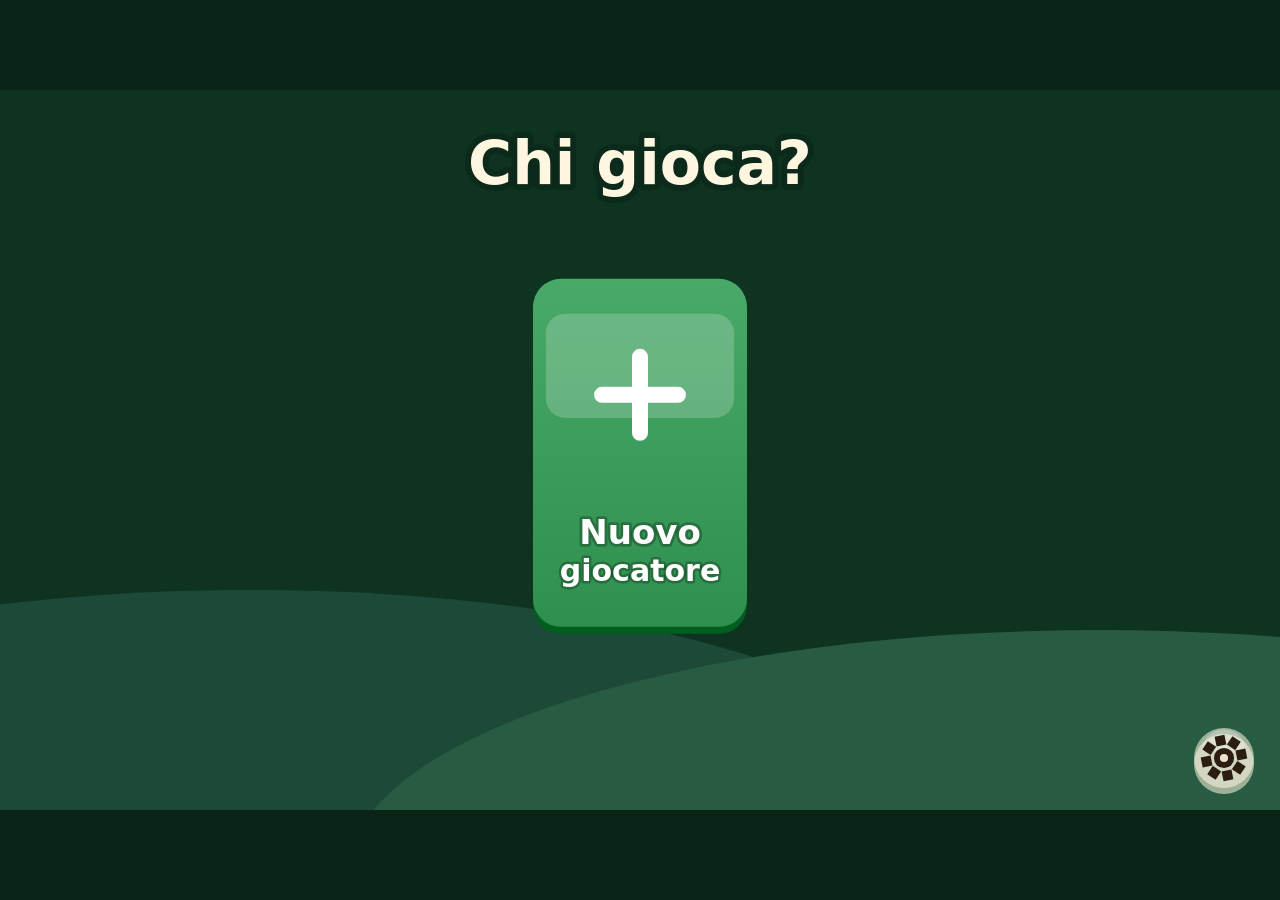
==== index.html @ 6524d14a "Sugli Alberi: piattaforme che toccano gli alberi Le due piattaforme verticali e quella corta chiedev" ====
<!doctype html>
<html lang="it">
<head>
<meta charset="utf-8">
<meta name="viewport" content="width=device-width,initial-scale=1,maximum-scale=1,user-scalable=no,viewport-fit=cover">
<meta name="description" content="Dino Mario — salta, schiaccia e arriva alla bandiera, per tablet.">
<meta name="theme-color" content="#183f37">
<meta name="mobile-web-app-capable" content="yes">
<meta name="apple-mobile-web-app-capable" content="yes">
<meta name="apple-mobile-web-app-status-bar-style" content="black-translucent">
<meta name="apple-mobile-web-app-title" content="Dino Mario">
<title>Dino Mario</title>
<link rel="manifest" href="manifest.webmanifest">
<link rel="icon" href="icon.svg" type="image/svg+xml">
<link rel="apple-touch-icon" href="icon.svg">
<style>*, *::before, *::after { box-sizing: border-box; }
html, body {
  margin: 0; padding: 0; height: 100%; width: 100%;
  overflow: hidden; background: #0b2418;
  -webkit-tap-highlight-color: transparent;
  -webkit-user-select: none; user-select: none;
  overscroll-behavior: none; touch-action: none;
  font-family: system-ui, -apple-system, "Segoe UI", Roboto, sans-serif;
}
#c { position: fixed; inset: 0; display: block; touch-action: none; }

/* ---- text entry overlay (only place we use DOM: we want the native keyboard) ---- */
#ovl {
  position: fixed; inset: 0; display: none; z-index: 10;
  align-items: center; justify-content: center;
  background: rgba(8, 26, 18, .72); backdrop-filter: blur(3px);
  padding: 16px;
}
#ovl.on { display: flex; }
#ovl .card {
  background: #fff6e0; border: 6px solid #7a4a26; border-radius: 26px;
  padding: 22px 24px; width: min(460px, 92vw);
  box-shadow: 0 18px 40px rgba(0,0,0,.45);
}
#ovl h2 { margin: 0 0 14px; font-size: 24px; color: #2b1d12; font-weight: 800; }
#ovl input {
  width: 100%; font-size: 26px; padding: 12px 14px; border-radius: 14px;
  border: 4px solid #cdb389; background: #fffdf6; color: #2b1d12;
  font-family: inherit; font-weight: 700; outline: none;
}
#ovl input:focus { border-color: #2f8f4e; }
#ovl .row { display: flex; gap: 12px; margin-top: 18px; }
#ovl button {
  flex: 1; font-size: 22px; font-weight: 800; padding: 14px 10px;
  border-radius: 16px; border: none; color: #fff; font-family: inherit;
  cursor: pointer; min-height: 60px;
}
#ovl .ok { background: #2f8f4e; }
#ovl .no { background: #a8998a; }

/* ---- portrait nudge ---- */
#rot {
  position: fixed; inset: 0; display: none; z-index: 20;
  flex-direction: column; align-items: center; justify-content: center;
  gap: 20px; background: #123d29; color: #fff6e0; text-align: center; padding: 30px;
}
#rot.on { display: flex; }
#rot .ico { font-size: 84px; animation: tilt 1.8s ease-in-out infinite; }
#rot p { font-size: 26px; font-weight: 800; margin: 0; line-height: 1.35; }
@keyframes tilt { 0%,100% { transform: rotate(0deg); } 50% { transform: rotate(-90deg); } }

@media (prefers-reduced-motion: reduce) { #rot .ico { animation: none; } }
</style>
</head>
<body>
<canvas id="c"></canvas>

<div id="ovl" role="dialog" aria-modal="true">
  <div class="card">
    <h2 id="ovl-t">Come ti chiami?</h2>
    <input id="ovl-i" type="text" autocomplete="off" autocapitalize="words" spellcheck="false" maxlength="14">
    <div class="row">
      <button class="no" id="ovl-n">Annulla</button>
      <button class="ok" id="ovl-y">Va bene</button>
    </div>
  </div>
</div>

<div id="rot"><div class="ico">📱</div><p>Gira il tablet<br>di lato!</p></div>

<script>
/* ==================== 00-core.js ==================== */
/* Dino Mario — core engine (copied from Dino Run).
   Fixed 1280x720 logical world, letterboxed. Canvas only, no assets, no deps.
   Everything a scene needs hangs off the global `G`. */
(function () {
  'use strict';

  var W = 1280, H = 720;
  var G = (window.G = { W: W, H: H, t: 0, dt: 0, frame: 0 });

  /* ---------------------------------------------------------------- palette */
  G.C = {
    leaf: '#2f8f4e', leafDark: '#1c5c33', leafLight: '#63c777', leafDeep: '#123d29',
    bark: '#7a4a26', barkDark: '#4e2f18',
    sky: '#8fd8e8', skyDeep: '#4bb6d6', sun: '#ffd75e',
    sand: '#f2d9a8', water: '#3fb6c9',
    cream: '#fff6e0', ink: '#2b1d12', shadow: 'rgba(20,10,0,.22)',
    berry: '#e8536b', plum: '#8f5bd6', tangerine: '#ff9f43', mint: '#38d9a9',
    pinkPop: '#ff6fae', blueberry: '#4d80e4',
    dino: '#57c98a', dinoDark: '#379a67', dinoBelly: '#f6e7c1'
  };

  /* ------------------------------------------------------------------ maths */
  G.clamp = function (v, a, b) { return v < a ? a : v > b ? b : v; };
  G.lerp = function (a, b, t) { return a + (b - a) * t; };
  G.ease = function (t) { t = G.clamp(t, 0, 1); return 1 - Math.pow(1 - t, 3); };
  G.easeIn = function (t) { t = G.clamp(t, 0, 1); return t * t * t; };
  G.easeInOut = function (t) { t = G.clamp(t, 0, 1); return t < .5 ? 4 * t * t * t : 1 - Math.pow(-2 * t + 2, 3) / 2; };
  G.easeBack = function (t) { t = G.clamp(t, 0, 1); var c = 1.70158, c3 = c + 1; return 1 + c3 * Math.pow(t - 1, 3) + c * Math.pow(t - 1, 2); };
  G.rnd = function (a, b) { if (b === undefined) { b = a; a = 0; } return a + Math.random() * (b - a); };
  G.rndi = function (a, b) { return Math.floor(a + Math.random() * (b - a + 1)); };
  G.pick = function (arr) { return arr[Math.floor(Math.random() * arr.length)]; };
  G.shuffle = function (arr) {
    var a = arr.slice(), i, j, t;
    for (i = a.length - 1; i > 0; i--) { j = Math.floor(Math.random() * (i + 1)); t = a[i]; a[i] = a[j]; a[j] = t; }
    return a;
  };
  G.dist = function (ax, ay, bx, by) { return Math.hypot(ax - bx, ay - by); };

  /* ------------------------------------------------------------- canvas fit */
  var cv = document.getElementById('c');
  var ctx = (G.ctx = cv.getContext('2d', { alpha: false }));
  var view = { s: 1, ox: 0, oy: 0, dpr: 1 };
  G.view = view;
  var rotEl = document.getElementById('rot');

  function resize() {
    var cw = window.innerWidth, ch = window.innerHeight;
    var dpr = Math.min(window.devicePixelRatio || 1, 1.5, 1440 / Math.max(window.innerWidth, window.innerHeight));
    view.dpr = dpr;
    view.s = Math.min(cw / W, ch / H);
    view.ox = (cw - W * view.s) / 2;
    view.oy = (ch - H * view.s) / 2;
    cv.width = Math.max(1, Math.round(cw * dpr));
    cv.height = Math.max(1, Math.round(ch * dpr));
    cv.style.width = cw + 'px';
    cv.style.height = ch + 'px';
    ctx.imageSmoothingEnabled = true;
    if (rotEl) rotEl.classList.toggle('on', ch > cw * 1.08);
  }
  window.addEventListener('resize', resize);
  window.addEventListener('orientationchange', function () { setTimeout(resize, 120); });
  resize();

  /* -------------------------------------------------------------- draw help */
  var FONT = '"Trebuchet MS", "Segoe UI", system-ui, -apple-system, Roboto, sans-serif';
  G.font = function (size, weight) { return (weight || 900) + ' ' + size + 'px ' + FONT; };

  G.text = function (str, x, y, o) {
    o = o || {};
    var c = o.ctx || ctx;
    c.save();
    c.font = G.font(o.size || 32, o.weight);
    c.textAlign = o.align || 'center';
    c.textBaseline = o.baseline || 'middle';
    if (o.stroke) {
      c.lineWidth = o.strokeWidth || Math.max(4, (o.size || 32) * .16);
      c.strokeStyle = o.stroke; c.lineJoin = 'round';
      c.strokeText(str, x, y, o.maxWidth);
    }
    c.fillStyle = o.color || G.C.ink;
    c.fillText(str, x, y, o.maxWidth);
    c.restore();
  };

  G.roundRect = function (c, x, y, w, h, r) {
    r = Math.min(r || 0, Math.abs(w) / 2, Math.abs(h) / 2);
    c.beginPath();
    c.moveTo(x + r, y);
    c.arcTo(x + w, y, x + w, y + h, r);
    c.arcTo(x + w, y + h, x, y + h, r);
    c.arcTo(x, y + h, x, y, r);
    c.arcTo(x, y, x + w, y, r);
    c.closePath();
  };
  G.shadow = function (c, blur, color, dy) {
    c.shadowBlur = blur; c.shadowColor = color || G.C.shadow;
    c.shadowOffsetX = 0; c.shadowOffsetY = dy === undefined ? blur * .35 : dy;
  };
  G.noShadow = function (c) { c.shadowBlur = 0; c.shadowColor = 'transparent'; c.shadowOffsetX = 0; c.shadowOffsetY = 0; };

  /* ------------------------------------------------------------------ audio */
  var AC = null, master = null, noiseBuf = null;
  function audio() {
    if (AC) return AC;
    var Ctor = window.AudioContext || window.webkitAudioContext;
    if (!Ctor) return null;
    AC = new Ctor();
    master = AC.createGain();
    master.gain.value = .5;
    master.connect(AC.destination);
    var n = AC.createBuffer(1, AC.sampleRate * .5, AC.sampleRate), d = n.getChannelData(0), i;
    for (i = 0; i < d.length; i++) d[i] = Math.random() * 2 - 1;
    noiseBuf = n;
    return AC;
  }
  G.resumeAudio = function () { var a = audio(); if (a && a.state === 'suspended') a.resume(); };

  function tone(freq, at, dur, type, gain, slideTo) {
    var a = audio(); if (!a) return;
    var t0 = a.currentTime + at;
    var o = a.createOscillator(), g = a.createGain();
    o.type = type || 'sine';
    o.frequency.setValueAtTime(freq, t0);
    if (slideTo) o.frequency.exponentialRampToValueAtTime(Math.max(30, slideTo), t0 + dur);
    g.gain.setValueAtTime(0.0001, t0);
    g.gain.exponentialRampToValueAtTime(gain || .22, t0 + Math.min(.02, dur * .3));
    g.gain.exponentialRampToValueAtTime(0.0001, t0 + dur);
    o.connect(g); g.connect(master);
    o.start(t0); o.stop(t0 + dur + .02);
  }
  function noise(at, dur, gain, freq) {
    var a = audio(); if (!a || !noiseBuf) return;
    var t0 = a.currentTime + at;
    var s = a.createBufferSource(), f = a.createBiquadFilter(), g = a.createGain();
    s.buffer = noiseBuf; f.type = 'bandpass'; f.frequency.value = freq || 1400; f.Q.value = .8;
    g.gain.setValueAtTime(gain || .18, t0);
    g.gain.exponentialRampToValueAtTime(0.0001, t0 + dur);
    s.connect(f); f.connect(g); g.connect(master);
    s.start(t0); s.stop(t0 + dur);
  }

  var SFX = {
    tap: function () { tone(680, 0, .07, 'sine', .16, 880); },
    pop: function () { tone(900, 0, .12, 'sine', .2, 420); },
    good: function () { tone(523, 0, .12, 'triangle', .2); tone(659, .09, .12, 'triangle', .2); tone(784, .18, .2, 'triangle', .22); },
    bad: function () { tone(320, 0, .16, 'sine', .16, 240); },
    coin: function () { tone(1180, 0, .07, 'square', .1); tone(1560, .06, .12, 'square', .1); },
    chime: function () { tone(1046, 0, .5, 'sine', .16); tone(1568, .02, .45, 'sine', .07); },
    whoosh: function () { noise(0, .22, .1, 900); },
    win: function () {
      [523, 659, 784, 1046].forEach(function (f, i) { tone(f, i * .1, .3, 'triangle', .2); });
      tone(1318, .42, .5, 'sine', .14);
    },
    hatch: function () { noise(0, .1, .12, 2400); tone(600, .08, .2, 'triangle', .18, 1000); }
  };
  G.sfx = function (name) {
    if (G.save && G.save.mute) return;
    var f = SFX[name]; if (f) { audio(); if (AC) f(); }
  };

  /* ----------------------------------------------------------------- speech */
  var voice = null, voiceTried = false;
  function findVoice() {
    if (!window.speechSynthesis) return null;
    var vs = speechSynthesis.getVoices() || [];
    if (!vs.length) return null;
    return vs.filter(function (v) { return /^it/i.test(v.lang); })[0] || null;
  }
  if (window.speechSynthesis) {
    speechSynthesis.addEventListener && speechSynthesis.addEventListener('voiceschanged', function () { voice = findVoice(); });
  }
  G.say = function (str, o) {
    if (!window.speechSynthesis || !str) return;
    if (G.save && G.save.mute) return;
    o = o || {};
    if (!voiceTried) { voice = findVoice(); voiceTried = true; }
    try {
      speechSynthesis.cancel();
      var u = new SpeechSynthesisUtterance(String(str));
      u.lang = 'it-IT';
      if (voice) u.voice = voice;
      u.rate = o.rate || .95;
      u.pitch = o.pitch || 1.15;
      u.volume = o.volume === undefined ? 1 : o.volume;
      speechSynthesis.speak(u);
    } catch (e) { /* speech is a bonus, never a blocker */ }
  };
  G.hush = function () { try { window.speechSynthesis && speechSynthesis.cancel(); } catch (e) {} };

  /* ---------------------------------------------------------------- storage */
  var LS = {
    get: function (k, d) { try { var v = localStorage.getItem(k); return v === null ? d : JSON.parse(v); } catch (e) { return d; } },
    set: function (k, v) { try { localStorage.setItem(k, JSON.stringify(v)); return true; } catch (e) { return false; } },
    del: function (k) { try { localStorage.removeItem(k); } catch (e) {} }
  };
  G.LS = LS;

  var K_ACCTS = 'dm.accounts', K_LAST = 'dm.last', K_SAVE = 'dm.save.';

  function blankSave() {
    return {
      fruits: 0, stars: 0, mute: false, hat: null, hats: [],
      conta: {}, fili: {}, nido: {}, seen: {}, playSec: 0, updated: 0
    };
  }
  function fillSave(s) {
    var b = blankSave(), k;
    for (k in b) if (s[k] === undefined || s[k] === null) s[k] = b[k];
    return s;
  }

  G.account = null;
  G.profile = null;
  G.level = 1;
  G.save = blankSave();

  var saveTimer = 0, saveDirty = false;
  function writeSave() {
    if (!G.account) return;
    G.save.updated = Date.now();
    LS.set(K_SAVE + G.account.id, G.save);
    saveDirty = false;
    if (G.cloud && G.cloud.push) G.cloud.push();
  }
  G.saveNow = function () { saveDirty = true; };
  G.saveFlush = writeSave;

  G.accounts = {
    list: function () { return LS.get(K_ACCTS, []); },
    byId: function (id) { return G.accounts.list().filter(function (a) { return a.id === id; })[0] || null; },
    create: function (o) {
      var list = G.accounts.list();
      var acct = {
        id: 'a' + Date.now().toString(36) + Math.floor(Math.random() * 1e4).toString(36),
        name: (o.name || 'Dino').slice(0, 14),
        color: o.color || G.C.dino,
        level: o.level === 2 ? 2 : 1,
        secret: o.secret && o.secret.length ? o.secret : null,
        created: Date.now()
      };
      list.push(acct);
      LS.set(K_ACCTS, list);
      LS.set(K_SAVE + acct.id, blankSave());
      return acct;
    },
    update: function (id, patch) {
      var list = G.accounts.list(), i;
      for (i = 0; i < list.length; i++) if (list[i].id === id) {
        for (var k in patch) list[i][k] = patch[k];
        LS.set(K_ACCTS, list);
        if (G.account && G.account.id === id) G.account = list[i];
        return list[i];
      }
      return null;
    },
    remove: function (id) {
      LS.set(K_ACCTS, G.accounts.list().filter(function (a) { return a.id !== id; }));
      LS.del(K_SAVE + id);
      if (LS.get(K_LAST, null) === id) LS.del(K_LAST);
    },
    login: function (id) {
      var a = G.accounts.byId(id);
      if (!a) return false;
      if (G.account) writeSave();
      G.account = a;
      G.profile = a.id;
      G.level = a.level;
      G.save = fillSave(LS.get(K_SAVE + id, blankSave()));
      LS.set(K_LAST, id);
      if (G.cloud && G.cloud.pull) G.cloud.pull();
      return true;
    },
    logout: function () {
      writeSave();
      G.hush();
      G.account = null; G.profile = null; G.save = blankSave();
      LS.del(K_LAST);
    },
    last: function () { return LS.get(K_LAST, null); }
  };

  /* ------------------------------------------------------------------ input */
  var pointer = { x: 0, y: 0, down: false, id: null };
  G.pointer = pointer;

  function toLogical(clientX, clientY) {
    var r = cv.getBoundingClientRect();
    return {
      x: (clientX - r.left - view.ox) / view.s,
      y: (clientY - r.top - view.oy) / view.s
    };
  }

  /* --------------------------------------------------- immediate-mode UI */
  var uiRects = [];       // registered this frame
  var uiHot = [];         // registered last frame (what the pointer tests against)
  var pressedKey = null;
  var ui = (G.ui = {});

  function rectKey(o) { return o.id || (o.label || '') + '|' + Math.round(o.x) + ',' + Math.round(o.y) + ',' + Math.round(o.w) + ',' + Math.round(o.h); }

  function shade(hex, amt) {
    var m = /^#?([a-f\d]{2})([a-f\d]{2})([a-f\d]{2})$/i.exec(hex);
    if (!m) return hex;
    var f = function (h) { return G.clamp(Math.round(parseInt(h, 16) + amt), 0, 255); };
    var to = function (v) { return ('0' + v.toString(16)).slice(-2); };
    return '#' + to(f(m[1])) + to(f(m[2])) + to(f(m[3]));
  }
  G.shade = shade;

  ui.button = function (o) {
    var c = o.ctx || ctx;
    var key = rectKey(o);
    var down = pressedKey === key && !o.disabled;
    var r = o.r === undefined ? Math.min(26, o.h * .32) : o.r;
    var col = o.disabled ? '#b9ada0' : (o.color || G.C.leaf);
    var dy = down ? 5 : 0;

    c.save();
    c.globalAlpha = o.disabled ? .72 : 1;
    if (o.ghost) {
      // Invisible hit area over artwork drawn by the scene (e.g. a player card).
      if (down) {
        c.fillStyle = 'rgba(20,10,0,.14)';
        G.roundRect(c, o.x, o.y, o.w, o.h, r); c.fill();
      }
    } else {
      // base (the "3d" underside)
      c.fillStyle = shade(col, -48);
      G.roundRect(c, o.x, o.y + 7, o.w, o.h, r); c.fill();
      // face
      var g = c.createLinearGradient(0, o.y + dy, 0, o.y + o.h + dy);
      g.addColorStop(0, shade(col, 26)); g.addColorStop(1, col);
      c.fillStyle = g;
      G.roundRect(c, o.x, o.y + dy, o.w, o.h, r); c.fill();
      // gloss
      c.fillStyle = 'rgba(255,255,255,.20)';
      G.roundRect(c, o.x + o.w * .06, o.y + dy + o.h * .10, o.w * .88, o.h * .30, r * .7); c.fill();
    }

    var cx = o.x + o.w / 2, cy = o.y + dy + o.h / 2;
    if (o.icon) {
      var isz = o.iconSize || Math.min(o.w, o.h) * .52;
      o.icon(c, o.label ? o.x + o.h * .58 : cx, cy, isz);
    }
    if (o.label) {
      var tx = o.icon ? cx + o.h * .26 : cx;
      G.text(o.label, tx, o.sub ? cy - o.h * .12 : cy, {
        ctx: c, size: o.fontSize || Math.min(o.h * .40, 46),
        color: o.textColor || '#fff', stroke: o.outline || 'rgba(0,0,0,.22)',
        maxWidth: o.w - (o.icon ? o.h * .9 : o.w * .12)
      });
      if (o.sub) G.text(o.sub, tx, cy + o.h * .24, { ctx: c, size: o.h * .21, color: 'rgba(255,255,255,.9)', weight: 700 });
    }
    c.restore();

    if (!o.disabled) uiRects.push({ key: key, x: o.x, y: o.y, w: o.w, h: o.h, onTap: o.onTap, silent: o.silent, round: false });
    return down;
  };

  ui.round = function (o) {
    var c = o.ctx || ctx;
    var key = o.id || 'r' + Math.round(o.x) + ',' + Math.round(o.y);
    var down = pressedKey === key && !o.disabled;
    var col = o.disabled ? '#b9ada0' : (o.color || G.C.cream);
    var dy = down ? 4 : 0;
    c.save();
    c.globalAlpha = o.alpha === undefined ? 1 : o.alpha;
    c.fillStyle = shade(col, -50);
    c.beginPath(); c.arc(o.x, o.y + 6, o.r, 0, 7); c.fill();
    c.fillStyle = col;
    c.beginPath(); c.arc(o.x, o.y + dy, o.r, 0, 7); c.fill();
    c.fillStyle = 'rgba(255,255,255,.25)';
    c.beginPath(); c.arc(o.x, o.y + dy - o.r * .22, o.r * .74, Math.PI, 0); c.fill();
    if (o.icon) o.icon(c, o.x, o.y + dy, o.r * 1.05);
    c.restore();
    if (!o.disabled) uiRects.push({ key: key, x: o.x - o.r, y: o.y - o.r, w: o.r * 2, h: o.r * 2, onTap: o.onTap, silent: o.silent, round: true, cx: o.x, cy: o.y, cr: o.r });
    return down;
  };

  function hitTest(p) {
    var i, r;
    for (i = uiHot.length - 1; i >= 0; i--) {
      r = uiHot[i];
      if (r.round) { if (G.dist(p.x, p.y, r.cx, r.cy) <= r.cr + 12) return r; }
      else if (p.x >= r.x - 6 && p.x <= r.x + r.w + 6 && p.y >= r.y - 6 && p.y <= r.y + r.h + 6) return r;
    }
    return null;
  }

  /* ----------------------------------------------------------------- scenes */
  var scenes = {};
  var cur = null, curName = '';
  var fade = { a: 0, dir: 0, next: null, params: null };
  G.current = '';

  G.scene = function (name, obj) { scenes[name] = obj; obj._name = name; return obj; };
  G.go = function (name, params) {
    if (!scenes[name]) { console.warn('scena assente:', name); return; }
    if (fade.dir === 1) return;                 // a transition is already under way
    fade.dir = 1; fade.next = name; fade.params = params || null;
    G.hush();
  };
  G.home = function () { G.go('giungla'); };
  G.sceneOf = function (n) { return scenes[n]; };

  function swap() {
    if (cur && cur.exit) { try { cur.exit(); } catch (e) { console.error(e); } }
    writeSave();
    cur = scenes[fade.next];
    curName = fade.next; G.current = curName;
    uiRects = []; uiHot = []; pressedKey = null;
    if (cur && cur.enter) { try { cur.enter(fade.params); } catch (e) { console.error(e); } }
  }

  /* --------------------------------------------------------------- effects */
  var parts = [], floats = [], rings = [], flyers = [];
  var shakeAmt = 0;
  G.shake = function (a) { shakeAmt = Math.min(10, Math.max(shakeAmt, a || 4)); };

  var fx = (G.fx = {});
  fx.burst = function (x, y, o) {
    o = o || {};
    var n = o.count || 14, i, a, sp;
    for (i = 0; i < n; i++) {
      a = o.angle === undefined ? G.rnd(0, Math.PI * 2) : o.angle + G.rnd(-.7, .7);
      sp = (o.speed || 260) * G.rnd(.45, 1.2);
      parts.push({
        x: x, y: y, vx: Math.cos(a) * sp, vy: Math.sin(a) * sp - (o.lift || 0),
        life: o.life || G.rnd(.5, .95), age: 0, size: (o.size || 12) * G.rnd(.6, 1.25),
        color: o.color || G.C.sun, grav: o.gravity === undefined ? 620 : o.gravity,
        shape: o.shape || 'circle', spin: G.rnd(-8, 8), rot: G.rnd(0, 6.3)
      });
    }
  };
  fx.confetti = function () {
    var cols = [G.C.berry, G.C.sun, G.C.mint, G.C.pinkPop, G.C.blueberry, G.C.tangerine], i;
    for (i = 0; i < 90; i++) {
      parts.push({
        x: G.rnd(0, W), y: G.rnd(-160, -10), vx: G.rnd(-70, 70), vy: G.rnd(120, 330),
        life: G.rnd(1.6, 2.8), age: 0, size: G.rnd(9, 18), color: cols[i % cols.length],
        grav: 90, shape: 'rect', spin: G.rnd(-9, 9), rot: G.rnd(0, 6.3)
      });
    }
  };
  fx.text = function (x, y, str, color, size) {
    floats.push({ x: x, y: y, str: String(str), color: color || G.C.cream, size: size || 42, age: 0, life: 1.1 });
  };
  fx.ring = function (x, y, color, max) {
    rings.push({ x: x, y: y, color: color || '#fff', age: 0, life: .55, max: max || 130 });
  };

  var HUD_FRUIT = { x: 48, y: 46 }, HUD_STAR = { x: 212, y: 46 };
  function flyTo(n, x, y, target, kind) {
    var i, count = G.clamp(n, 1, 10);
    var per = Math.floor(n / count), rest = n - per * count;
    for (i = 0; i < count; i++) {
      flyers.push({
        x: x === undefined ? W / 2 : x + G.rnd(-24, 24),
        y: y === undefined ? H / 2 : y + G.rnd(-24, 24),
        tx: target.x, ty: target.y, age: 0, delay: i * .055,
        life: .62, val: per + (i < rest ? 1 : 0), kind: kind
      });
    }
  }
  G.addFruits = function (n, x, y) {
    n = Math.round(n); if (n <= 0) return;
    flyTo(n, x, y, HUD_FRUIT, 'fruit'); G.sfx('coin');
  };
  G.addStars = function (n, x, y) {
    n = Math.round(n); if (n <= 0) return;
    flyTo(n, x, y, HUD_STAR, 'star'); G.sfx('chime');
  };
  G.spend = function (n) {
    if (G.save.fruits < n) return false;
    G.save.fruits -= n; G.saveNow(); G.sfx('pop'); return true;
  };

  function stepFx(dt) {
    var i, p;
    for (i = parts.length - 1; i >= 0; i--) {
      p = parts[i]; p.age += dt;
      if (p.age >= p.life) { parts.splice(i, 1); continue; }
      p.vy += p.grav * dt; p.x += p.vx * dt; p.y += p.vy * dt; p.rot += p.spin * dt;
    }
    for (i = floats.length - 1; i >= 0; i--) {
      p = floats[i]; p.age += dt; p.y -= 62 * dt;
      if (p.age >= p.life) floats.splice(i, 1);
    }
    for (i = rings.length - 1; i >= 0; i--) {
      p = rings[i]; p.age += dt; if (p.age >= p.life) rings.splice(i, 1);
    }
    for (i = flyers.length - 1; i >= 0; i--) {
      p = flyers[i];
      if (p.delay > 0) { p.delay -= dt; continue; }
      p.age += dt;
      if (p.age >= p.life) {
        if (p.kind === 'star') G.save.stars += p.val; else G.save.fruits += p.val;
        G.saveNow();
        fx.ring(p.tx, p.ty, p.kind === 'star' ? G.C.sun : G.C.berry, 60);
        flyers.splice(i, 1);
      }
    }
    if (shakeAmt > 0) shakeAmt = Math.max(0, shakeAmt - dt * 22);
  }

  function drawParts(c) {
    var i, p, k;
    for (i = 0; i < parts.length; i++) {
      p = parts[i];
      k = 1 - p.age / p.life;
      c.save();
      c.globalAlpha = G.clamp(k * 1.6, 0, 1);
      c.translate(p.x, p.y); c.rotate(p.rot);
      c.fillStyle = p.color;
      if (p.shape === 'rect') c.fillRect(-p.size / 2, -p.size / 3, p.size, p.size * .66);
      else if (p.shape === 'star') { starPath(c, 0, 0, p.size); c.fill(); }
      else { c.beginPath(); c.arc(0, 0, p.size / 2, 0, 7); c.fill(); }
      c.restore();
    }
    for (i = 0; i < rings.length; i++) {
      p = rings[i]; k = p.age / p.life;
      c.save();
      c.globalAlpha = (1 - k) * .8;
      c.strokeStyle = p.color; c.lineWidth = 8 * (1 - k) + 2;
      c.beginPath(); c.arc(p.x, p.y, G.ease(k) * p.max, 0, 7); c.stroke();
      c.restore();
    }
    for (i = 0; i < floats.length; i++) {
      p = floats[i]; k = p.age / p.life;
      c.save();
      c.globalAlpha = 1 - k * k;
      G.text(p.str, p.x, p.y, { ctx: c, size: p.size, color: p.color, stroke: 'rgba(40,20,0,.5)' });
      c.restore();
    }
  }
  function drawFlyers(c) {
    var i, p, k, x, y;
    for (i = 0; i < flyers.length; i++) {
      p = flyers[i];
      if (p.delay > 0) continue;
      k = G.ease(p.age / p.life);
      x = G.lerp(p.x, p.tx, k);
      y = G.lerp(p.y, p.ty, k) - Math.sin(k * Math.PI) * 90;
      if (p.kind === 'star') starIcon(c, x, y, 22);
      else if (window.A && A.fruit) A.fruit(c, x, y, 20, 'fragola');
      else { c.fillStyle = G.C.berry; c.beginPath(); c.arc(x, y, 16, 0, 7); c.fill(); }
    }
  }

  function starPath(c, x, y, r) {
    var i, a, rr;
    c.beginPath();
    for (i = 0; i < 10; i++) {
      a = -Math.PI / 2 + i * Math.PI / 5;
      rr = i % 2 ? r * .46 : r;
      c[i ? 'lineTo' : 'moveTo'](x + Math.cos(a) * rr, y + Math.sin(a) * rr);
    }
    c.closePath();
  }
  G.starPath = starPath;
  function starIcon(c, x, y, r) {
    c.save();
    c.fillStyle = G.C.sun; c.strokeStyle = '#c8901c'; c.lineWidth = Math.max(2, r * .12);
    starPath(c, x, y, r); c.fill(); c.stroke();
    c.restore();
  }
  G.starIcon = starIcon;

  /* -------------------------------------------------------------------- HUD */
  var gearHold = 0;
  function drawHUD(c) {
    if (!cur || cur.hud === false || !G.account) return;
    var pill = function (x, w, drawIcon, value, col) {
      c.save();
      G.shadow(c, 12, 'rgba(0,0,0,.28)', 4);
      c.fillStyle = 'rgba(255,246,224,.94)';
      G.roundRect(c, x, 16, w, 60, 30); c.fill();
      G.noShadow(c);
      c.restore();
      drawIcon(c, x + 32, 46, 24);
      // maxWidth or the fruit counter runs out of its own pill at five digits
      // and lands on the star pill, which starts at x = 180.
      G.text(String(value), x + 62, 47, {
        ctx: c, size: 34, color: col, align: 'left', maxWidth: w - 74
      });
    };
    pill(16, 150, function (cc, x, y, r) {
      if (window.A && A.fruit) A.fruit(cc, x, y, r, 'fragola');
      else { cc.fillStyle = G.C.berry; cc.beginPath(); cc.arc(x, y, r, 0, 7); cc.fill(); }
    }, Math.floor(G.save.fruits), G.C.ink);
    pill(180, 132, function (cc, x, y, r) { starIcon(cc, x, y, r); }, Math.floor(G.save.stars), G.C.ink);

    // right cluster
    if (cur.back !== false && curName !== 'giungla') {
      ui.round({
        x: W - 60, y: 48, r: 40, color: G.C.tangerine, id: 'hud-home',
        icon: function (cc, x, y, r) {
          cc.save(); cc.strokeStyle = '#5b2c00'; cc.fillStyle = '#fff6e0';
          cc.lineWidth = 5; cc.lineJoin = 'round';
          cc.beginPath();
          cc.moveTo(x - r * .42, y + r * .04); cc.lineTo(x, y - r * .40); cc.lineTo(x + r * .42, y + r * .04);
          cc.lineTo(x + r * .30, y + r * .04); cc.lineTo(x + r * .30, y + r * .38);
          cc.lineTo(x - r * .30, y + r * .38); cc.lineTo(x - r * .30, y + r * .04);
          cc.closePath(); cc.fill(); cc.stroke(); cc.restore();
        },
        onTap: function () { G.home(); }
      });
    }
    var mx = (cur.back !== false && curName !== 'giungla') ? W - 152 : W - 60;
    ui.round({
      x: mx, y: 48, r: 34, color: G.save.mute ? '#b9ada0' : G.C.cream, id: 'hud-mute',
      icon: function (cc, x, y, r) {
        cc.save(); cc.fillStyle = G.C.ink;
        cc.beginPath();
        cc.moveTo(x - r * .34, y - r * .14); cc.lineTo(x - r * .12, y - r * .14);
        cc.lineTo(x + r * .10, y - r * .38); cc.lineTo(x + r * .10, y + r * .38);
        cc.lineTo(x - r * .12, y + r * .14); cc.lineTo(x - r * .34, y + r * .14);
        cc.closePath(); cc.fill();
        cc.strokeStyle = G.C.ink; cc.lineWidth = r * .12; cc.lineCap = 'round';
        if (G.save.mute) {
          cc.beginPath(); cc.moveTo(x + r * .22, y - r * .20); cc.lineTo(x + r * .48, y + r * .20);
          cc.moveTo(x + r * .48, y - r * .20); cc.lineTo(x + r * .22, y + r * .20); cc.stroke();
        } else {
          cc.beginPath(); cc.arc(x + r * .16, y, r * .26, -.9, .9); cc.stroke();
          cc.beginPath(); cc.arc(x + r * .16, y, r * .46, -.9, .9); cc.stroke();
        }
        cc.restore();
      },
      onTap: function () {
        G.save.mute = !G.save.mute; G.saveNow();
        if (G.save.mute) G.hush(); else G.sfx('pop');
      }
    });
    // parent gear — long press only, so kids cannot wander into settings
    var gx = mx - 84, gy = 48, gr = 26;
    c.save();
    c.globalAlpha = .55 + gearHold * .45;
    c.fillStyle = G.C.cream;
    c.beginPath(); c.arc(gx, gy, gr + gearHold * 6, 0, 7); c.fill();
    c.fillStyle = G.C.ink;
    for (var i = 0; i < 8; i++) {
      var a = i * Math.PI / 4 + G.t * .5;
      c.save(); c.translate(gx + Math.cos(a) * gr * .62, gy + Math.sin(a) * gr * .62); c.rotate(a);
      c.fillRect(-3, -5.5, 11, 11); c.restore();
    }
    c.beginPath(); c.arc(gx, gy, gr * .40, 0, 7); c.fill();
    c.fillStyle = G.C.cream; c.beginPath(); c.arc(gx, gy, gr * .17, 0, 7); c.fill();
    if (gearHold > 0) {
      c.strokeStyle = G.C.berry; c.lineWidth = 5; c.lineCap = 'round';
      c.beginPath(); c.arc(gx, gy, gr + 9, -Math.PI / 2, -Math.PI / 2 + gearHold * 6.283); c.stroke();
    }
    c.restore();
    uiRects.push({ key: 'hud-gear', x: gx - gr - 8, y: gy - gr - 8, w: (gr + 8) * 2, h: (gr + 8) * 2, hold: true, round: true, cx: gx, cy: gy, cr: gr + 10 });
  }

  /* ---------------------------------------------------------------- overlay */
  var ovl = document.getElementById('ovl');
  var ovlT = document.getElementById('ovl-t'), ovlI = document.getElementById('ovl-i');
  var ovlCb = null;
  function closeOvl(val) {
    ovl.classList.remove('on');
    ovlI.blur();
    var cb = ovlCb; ovlCb = null;
    if (cb) cb(val);
  }
  document.getElementById('ovl-y').addEventListener('click', function () { closeOvl(ovlI.value.trim()); });
  document.getElementById('ovl-n').addEventListener('click', function () { closeOvl(null); });
  ovlI.addEventListener('keydown', function (e) { if (e.key === 'Enter') closeOvl(ovlI.value.trim()); });
  G.prompt = function (title, initial, cb) {
    ovlT.textContent = title;
    ovlI.value = initial || '';
    ovlCb = cb;
    ovl.classList.add('on');
    setTimeout(function () { ovlI.focus(); ovlI.select(); }, 60);
  };
  G.overlayOpen = function () { return ovl.classList.contains('on'); };

  /* ------------------------------------------------------------ event wiring */
  function onDown(e) {
    if (G.overlayOpen()) return;
    G.resumeAudio();
    var p = toLogical(e.clientX, e.clientY);
    p.id = e.pointerId;
    pointer.x = p.x; pointer.y = p.y; pointer.down = true; pointer.id = e.pointerId;
    if (fade.dir !== 0) return;
    var hit = hitTest(p);
    if (hit) {
      if (hit.hold) { gearHold = 0.001; pressedKey = null; return; }
      pressedKey = hit.key;
      return;
    }
    pressedKey = null;
    if (cur && cur.onDown) cur.onDown(p);
  }
  function onMove(e) {
    if (G.overlayOpen()) return;
    var p = toLogical(e.clientX, e.clientY);
    p.id = e.pointerId;
    pointer.x = p.x; pointer.y = p.y;
    if (!pointer.down) return;
    if (gearHold > 0) {
      var g = hitTest(p);
      if (!g || !g.hold) gearHold = 0;
      return;
    }
    if (pressedKey) {
      var h = hitTest(p);
      if (!h || h.key !== pressedKey) pressedKey = null;
      return;
    }
    if (cur && cur.onMove) cur.onMove(p);
  }
  function onUp(e) {
    if (G.overlayOpen()) return;
    var p = toLogical(e.clientX, e.clientY);
    p.id = e.pointerId;
    pointer.x = p.x; pointer.y = p.y; pointer.down = false;
    gearHold = 0;
    if (pressedKey) {
      var hit = hitTest(p);
      if (hit && hit.key === pressedKey && hit.onTap) {
        if (!hit.silent) G.sfx('tap');
        var f = hit.onTap; pressedKey = null;
        f();
        return;
      }
      pressedKey = null;
      return;
    }
    if (cur && cur.onUp) cur.onUp(p);
  }
  cv.addEventListener('pointerdown', function (e) { e.preventDefault(); cv.setPointerCapture && cv.setPointerCapture(e.pointerId); onDown(e); });
  cv.addEventListener('pointermove', function (e) { e.preventDefault(); onMove(e); });
  cv.addEventListener('pointerup', function (e) { e.preventDefault(); onUp(e); });
  cv.addEventListener('pointercancel', function (e) { pointer.down = false; pressedKey = null; gearHold = 0; if(cur&&cur.onCancel)cur.onCancel();else if (cur && cur.onUp) cur.onUp({ x: pointer.x, y: pointer.y, id: e.pointerId }); });
  cv.addEventListener('contextmenu', function (e) { e.preventDefault(); });
  window.addEventListener('blur', function () { pointer.down = false; pressedKey = null; gearHold = 0; });

  /* ------------------------------------------------------------------- loop */
  var last = 0, running = true;
  document.addEventListener('visibilitychange', function () {
    running = !document.hidden;
    if (!running) { writeSave(); G.hush(); }
    else { last = 0; G.resumeAudio(); }
  });
  window.addEventListener('pagehide', writeSave);
  window.addEventListener('beforeunload', writeSave);

  function frame(ts) {
    requestAnimationFrame(frame);
    if (!running) return;
    if (!last) last = ts;
    var dt = Math.min((ts - last) / 1000, .05);
    last = ts;
    G.dt = dt; G.t += dt; G.frame++;

    if (G.account) G.save.playSec += dt;

    // gear long-press
    if (gearHold > 0 && pointer.down) {
      gearHold = Math.min(1, gearHold + dt / 1.4);
      if (gearHold >= 1) {
        gearHold = 0; pointer.down = false; G.sfx('chime');
        G.go('gate', { then: 'genitori', back: curName });
      }
    }

    // autosave
    if (saveDirty) { saveTimer += dt; if (saveTimer > .8) { saveTimer = 0; writeSave(); } }

    // fade / scene swap
    if (fade.dir === 1) {
      fade.a += dt / .20;
      if (fade.a >= 1) {
        fade.a = 1;
        // Clear the flag *before* swapping so a scene's enter() is allowed to
        // redirect straight to another scene; if it did, honour that instead.
        fade.dir = 0;
        swap();
        if (fade.dir !== 1) fade.dir = -1;
      }
    } else if (fade.dir === -1) {
      fade.a -= dt / .22;
      if (fade.a <= 0) { fade.a = 0; fade.dir = 0; }
    }

    if (cur && cur.update && fade.dir !== 1) { try { cur.update(dt); } catch (e) { console.error(e); } }
    stepFx(dt);

    // ---- render
    uiHot = uiRects; uiRects = [];
    ctx.setTransform(view.dpr, 0, 0, view.dpr, 0, 0);
    ctx.fillStyle = '#0b2418';
    ctx.fillRect(0, 0, cv.width / view.dpr, cv.height / view.dpr);
    ctx.setTransform(view.dpr * view.s, 0, 0, view.dpr * view.s, view.dpr * view.ox, view.dpr * view.oy);
    ctx.save();
    // Clip first, shake second: otherwise the shake drags the letterbox in.
    ctx.beginPath(); ctx.rect(0, 0, W, H); ctx.clip();
    if (shakeAmt > 0) ctx.translate(G.rnd(-shakeAmt, shakeAmt), G.rnd(-shakeAmt, shakeAmt));

    if (cur && cur.draw) { try { cur.draw(ctx); } catch (e) { console.error(e); } }
    drawParts(ctx);
    drawHUD(ctx);
    drawFlyers(ctx);

    ctx.restore();
    if (fade.a > 0) {
      ctx.fillStyle = 'rgba(9,32,21,' + fade.a.toFixed(3) + ')';
      ctx.fillRect(-200, -200, W + 400, H + 400);
    }
  }
  requestAnimationFrame(frame);

  /* --------------------------------------------------------------- boot API */
  G.start = function (name, params) {
    cur = scenes[name]; curName = name; G.current = name;
    if (cur && cur.enter) cur.enter(params || null);
    fade.a = 1; fade.dir = -1;
  };
})();


/* ==================== 01z-family-art.js ==================== */
/* Dino Giungla — procedural art library (namespace `A`).
   Everything is drawn with canvas paths: no images, no external fonts, no emoji.
   House style: chubby rounded shapes, thick dark outline, warm saturated colors,
   big friendly eyes with a specular dot.
   Outline technique used everywhere: build the path (one or more subpaths),
   stroke it thick with INK, then fill it — the fill covers the inner half of the
   stroke and merges overlapping subpaths into a single silhouette. */
(function () {
  'use strict';

  var G = window.G || {};
  var C = G.C || {};
  var INK = C.ink || '#2b1d12';
  var TAU = 6.2831853;
  var A = (window.A = window.A || {});

  /* ------------------------------------------------------------- primitives */
  function _clamp(v, a, b) { return v < a ? a : v > b ? b : v; }
  function _shade(col, amt) { return G.shade ? G.shade(col, amt) : col; }
  function _rgba(hex, a) {
    var m = /^#?([a-f\d]{2})([a-f\d]{2})([a-f\d]{2})$/i.exec(hex || '');
    if (!m) return 'rgba(40,25,10,' + a + ')';
    return 'rgba(' + parseInt(m[1], 16) + ',' + parseInt(m[2], 16) + ',' + parseInt(m[3], 16) + ',' + a + ')';
  }
  // deterministic pseudo-random, stable across frames
  function _rnd(i) { var v = Math.sin(i * 127.1 + 311.7) * 43758.5453; return v - Math.floor(v); }
  // outline width for a shape of size s
  function _lw(s) { return _clamp(s * 0.034, 2.2, 5.5); }

  // subpath adders: always moveTo first, otherwise arc/ellipse joins the previous subpath
  function _cp(c, x, y, r) { r = Math.max(0.2, r); c.moveTo(x + r, y); c.arc(x, y, r, 0, TAU); }
  function _ep(c, x, y, rx, ry, rot) {
    rx = Math.max(0.2, rx); ry = Math.max(0.2, ry); rot = rot || 0;
    c.moveTo(x + rx * Math.cos(rot), y + rx * Math.sin(rot));
    c.ellipse(x, y, rx, ry, rot, 0, TAU);
  }
  function _smile(c, cx, cy, r, k) {
    c.moveTo(cx - r, cy); c.quadraticCurveTo(cx, cy + r * k * 2, cx + r, cy);
  }
  function _circ(c, x, y, r) { c.beginPath(); _cp(c, x, y, r); }
  function _ell(c, x, y, rx, ry, rot) { c.beginPath(); _ep(c, x, y, rx, ry, rot); }

  /* Stroke-then-fill the path already built on `c`. lw = visible outline width. */
  function _shape(c, col, lw) {
    c.lineJoin = 'round'; c.lineCap = 'round';
    if (lw > 0) { c.strokeStyle = INK; c.lineWidth = lw * 2; c.stroke(); }
    c.fillStyle = col; c.fill();
  }
  /* Thick round limb: dark casing + colored core, one path, two strokes. */
  function _limb(c, x0, y0, x1, y1, w, col, lw) {
    c.lineCap = 'round'; c.lineJoin = 'round';
    c.beginPath(); c.moveTo(x0, y0); c.lineTo(x1, y1);
    c.strokeStyle = INK; c.lineWidth = w + lw * 2; c.stroke();
    c.strokeStyle = col; c.lineWidth = w; c.stroke();
  }
  function _starPath(c, x, y, r, inner) {
    var i, a, rr; inner = inner || 0.46;
    c.beginPath();
    for (i = 0; i < 10; i++) {
      a = -Math.PI / 2 + i * Math.PI / 5;
      rr = i % 2 ? r * inner : r;
      c[i ? 'lineTo' : 'moveTo'](x + Math.cos(a) * rr, y + Math.sin(a) * rr);
    }
    c.closePath();
  }
  /* Small glossy highlight, the thing that makes plastic toys look like toys. */
  function _gloss(c, x, y, rx, ry, rot, a) {
    c.save(); c.globalAlpha = a === undefined ? 0.30 : a;
    _ell(c, x, y, rx, ry, rot); c.fillStyle = '#ffffff'; c.fill();
    c.restore();
  }

  /* cached gradients (fixed screen coordinates only — never per-entity) */
  var _gc = {};
  function _lgrad(c, key, x0, y0, x1, y1, stops) {
    var g = _gc[key], i;
    if (!g) {
      g = c.createLinearGradient(x0, y0, x1, y1);
      for (i = 0; i < stops.length; i++) g.addColorStop(stops[i][0], stops[i][1]);
      _gc[key] = g;
    }
    return g;
  }
  function _rgrad(c, key, x, y, r0, r1, stops) {
    var g = _gc[key], i;
    if (!g) {
      g = c.createRadialGradient(x, y, r0, x, y, r1);
      for (i = 0; i < stops.length; i++) g.addColorStop(stops[i][0], stops[i][1]);
      _gc[key] = g;
    }
    return g;
  }

  /* ==================================================================== EYES */
  /* mode: 'open' | 'closed' | 'star' | 'up'. blink 0..1 = vertical openness. */
  function _eye(c, x, y, r, mode, blink, look, lw, rot) {
    var pr = r * 0.52, px = x + look * r * 0.30, py = y + r * 0.10;
    if (mode === 'star') {
      c.fillStyle = C.sun || '#ffd75e';
      _starPath(c, x, y, r * 1.15, 0.42);
      c.strokeStyle = INK; c.lineWidth = lw * 1.2; c.lineJoin = 'round';
      c.stroke(); c.fill();
      return;
    }
    if (mode === 'closed') {
      c.strokeStyle = INK; c.lineWidth = lw * 1.35; c.lineCap = 'round';
      c.beginPath(); c.arc(x, y - r * 0.25, r * 0.92, 0.62, Math.PI - 0.62); c.stroke();
      return;
    }
    var open = _clamp(blink, 0.05, 1);
    if (open < 0.22) {
      c.strokeStyle = INK; c.lineWidth = lw * 1.35; c.lineCap = 'round';
      c.beginPath(); c.moveTo(x - r * 0.8, y); c.lineTo(x + r * 0.8, y); c.stroke();
      return;
    }
    _ell(c, x, y, r, r * 1.06 * open, rot || 0);
    _shape(c, '#ffffff', lw * 0.85);
    if (mode === 'up') py = y - r * 0.18;
    c.fillStyle = INK;
    _ell(c, px, py, pr, pr * 1.05 * open, rot || 0); c.fill();
    c.fillStyle = '#ffffff';
    _ell(c, px - pr * 0.34, py - pr * 0.42 * open, pr * 0.42, pr * 0.40 * open, 0); c.fill();
    c.globalAlpha = 0.6;
    _ell(c, px + pr * 0.30, py + pr * 0.40 * open, pr * 0.20, pr * 0.18 * open, 0); c.fill();
    c.globalAlpha = 1;
  }

  /* =================================================================== DINO */
  A.dino = function (ctx, x, y, s, o) {
    o = o || {};
    s = s > 0 ? s : 160;
    var t = (o.t === undefined || o.t === null) ? (G.t || 0) : o.t;
    var face = o.facing === -1 ? -1 : 1;
    var pose = o.pose || 'idle';
    var col = o.color || C.dino || '#57c98a';
    var dk = _shade(col, -48), lt = _shade(col, 32);
    var lw = _lw(s), u = s, i, a;

    /* What this dino is wearing (see G.look in 01c-art-gear.js).
       Contract: a caller that specifies appearance must specify ALL of it. If
       `gear` is given we use it; if only `hat` is given the caller is drawing
       somebody else's dino, so we add nothing; only when neither is given do we
       fall back to the current save. That is what keeps the "Chi gioca?" cards
       from putting the current player's glasses on every sibling. */
    var L = o.gear || ((o.hat === undefined && typeof G.look === 'function') ? G.look() : null);
    var hatId = o.hat !== undefined ? o.hat : (L ? L.testa : null);

    /* ---- pose parameters */
    var breath = Math.sin(t * 2.1) * 0.010;
    var bob = 0, hop = 0, tailA = Math.sin(t * 1.5) * 0.12, tilt = 0;
    var legPh = 0, armF = 0.80, armB = 1.05, eyes = 'open', blink = 1, walking = 0;
    if (pose === 'walk') {
      walking = 1;
      legPh = Math.sin(t * 8.4);
      bob = Math.abs(Math.sin(t * 8.4)) * 0.020;
      tailA = Math.sin(t * 8.4 + 1.2) * 0.34;
      armF = 0.80 + legPh * 0.55; armB = 1.05 - legPh * 0.55;
      tilt = 0.03;
    } else if (pose === 'happy') {
      hop = Math.abs(Math.sin(t * 5.0)) * 0.10;
      tailA = Math.sin(t * 9.0) * 0.38;
      armF = -1.80 + Math.sin(t * 13) * 0.26;
      armB = -2.05 - Math.sin(t * 13) * 0.26;
      eyes = 'star';
      bob = -hop * 0.10;
    } else if (pose === 'think') {
      tilt = 0.16; eyes = 'up';
      armB = 1.10;
      bob = Math.sin(t * 1.6) * 0.006;
    } else if (pose === 'sleep') {
      breath = Math.sin(t * 1.05) * 0.024;
      eyes = 'closed'; armF = 1.30; armB = 1.42;
      bob = 0.010 + Math.sin(t * 1.05) * 0.005;
      tailA = Math.sin(t * 0.9) * 0.05;
      tilt = 0.10;
    } else {
      bob = Math.sin(t * 2.1) * 0.008;
      var bt = t % 3.7;
      if (bt < 0.16) blink = _clamp(Math.abs(bt - 0.08) / 0.08, 0.05, 1);
    }

    /* ---- geometry (local space: origin at the feet, y up = negative) */
    var byy = -0.475 * u - bob * u;                 // body centre
    var brx = 0.288 * u, bry = (0.272 + breath) * u;
    var hr = 0.205 * u;
    var hx = 0.055 * u, hy = -0.795 * u - bob * u - breath * u * 0.5;
    var pvx = hx, pvy = hy + hr * 0.86;             // head tilt pivot (the neck)
    var cs = Math.cos(tilt), sn = Math.sin(tilt);
    function rx_(px, py) { var dx = px - pvx, dy = py - pvy; return pvx + dx * cs - dy * sn; }
    function ry_(px, py) { var dx = px - pvx, dy = py - pvy; return pvy + dx * sn + dy * cs; }

    var sxr = hx + hr * 0.86, syr = hy + hr * 0.34;  // snout (pre-tilt)
    var srx = hr * 0.66, sry = hr * 0.50;
    var sx = rx_(sxr, syr), sy = ry_(sxr, syr);
    var hcx = rx_(hx, hy), hcy = ry_(hx, hy);

    ctx.save();

    /* ---- ground shadow (stays put while hopping) */
    ctx.globalAlpha = 0.22 * (1 - hop * 3.2);
    if (ctx.globalAlpha > 0.01) {
      _ell(ctx, x, y - u * 0.012, u * 0.30 * (1 - hop * 1.2), u * 0.072 * (1 - hop * 0.9), 0);
      ctx.fillStyle = '#1b2a10'; ctx.fill();
    }
    ctx.globalAlpha = 1;

    ctx.translate(x, y - hop * u);
    ctx.scale(face, 1);

    /* ---- tail (behind everything) */
    var tipx = -0.60 * u, tipy = byy - 0.05 * u - tailA * 0.20 * u;
    ctx.beginPath();
    ctx.moveTo(-0.20 * u, byy - 0.11 * u);
    ctx.quadraticCurveTo(-0.44 * u, byy - 0.30 * u - tailA * 0.16 * u, tipx, tipy);
    ctx.quadraticCurveTo(-0.42 * u, byy + 0.20 * u - tailA * 0.08 * u, -0.18 * u, byy + 0.16 * u);
    ctx.closePath();
    _shape(ctx, col, lw);

    /* ---- crest: spikes along the back + three on the tail */
    ctx.beginPath();
    for (i = 0; i < 4; i++) {
      a = -2.56 + i * 0.20;
      var e0 = a - 0.11, e1 = a + 0.11;
      ctx.moveTo(brx * Math.cos(e0), byy + bry * Math.sin(e0));
      ctx.lineTo(brx * 1.30 * Math.cos(a), byy + bry * 1.32 * Math.sin(a));
      ctx.lineTo(brx * Math.cos(e1), byy + bry * Math.sin(e1));
      ctx.closePath();
    }
    for (i = 0; i < 3; i++) {
      var p = 0.34 + i * 0.24, q = 1 - p;
      var qx = q * q * (-0.20 * u) + 2 * q * p * (-0.44 * u) + p * p * tipx;
      var qy = q * q * (byy - 0.11 * u) + 2 * q * p * (byy - 0.30 * u - tailA * 0.16 * u) + p * p * tipy;
      var sz = (0.062 - i * 0.012) * u;
      ctx.moveTo(qx - sz * 0.8, qy + sz * 0.30);
      ctx.lineTo(qx - sz * 0.15, qy - sz * 1.25);
      ctx.lineTo(qx + sz * 0.7, qy + sz * 0.10);
      ctx.closePath();
    }
    _shape(ctx, _shade(col, -22), lw * 0.9);

    /* ---- tail gear: sits on the tail, behind the body, and rides the wag.
       Drawn at p = 0.70 along the quadratic, where the tail still has some
       thickness, rotated onto the curve's tangent so it never floats. */
    if (L && L.coda && A.gear) {
      var tp = 0.70, tq = 1 - tp;
      var tcx = tq * tq * (-0.20 * u) + 2 * tq * tp * (-0.44 * u) + tp * tp * tipx;
      var tcy = tq * tq * (byy - 0.11 * u) + 2 * tq * tp * (byy - 0.30 * u - tailA * 0.16 * u) + tp * tp * tipy;
      var tdx = 2 * tq * (-0.24 * u) + 2 * tp * (tipx + 0.44 * u);
      var tdy = 2 * tq * (-0.19 * u - tailA * 0.16 * u) + 2 * tp * (tipy - byy + 0.30 * u + tailA * 0.16 * u);
      ctx.save();
      ctx.translate(tcx, tcy);
      ctx.rotate(Math.atan2(tdy, tdx));
      A.gear(ctx, L.coda, 0, 0, u * 0.088, { lw: lw });
      ctx.restore();
    }

    /* ---- far limbs (darker, read as depth) */
    var hipY = byy + 0.16 * u;
    var bLegX = -0.055 * u - (walking ? legPh * 0.10 * u : 0);
    var bLift = walking ? Math.max(0, -legPh) * 0.075 * u : 0;
    _limb(ctx, -0.05 * u, hipY, bLegX, -0.045 * u - bLift, u * 0.125, dk, lw);
    _ell(ctx, bLegX + u * 0.012, -u * 0.036 - bLift, u * 0.098, u * 0.052, 0);
    _shape(ctx, dk, lw);

    var shx = 0.135 * u, shy = byy - 0.045 * u, aL = u * 0.185;
    var bhx = shx + Math.cos(armB) * aL, bhy = shy + Math.sin(armB) * aL;
    _limb(ctx, shx, shy, bhx, bhy, u * 0.085, dk, lw);
    _circ(ctx, bhx, bhy, u * 0.055); _shape(ctx, dk, lw);

    /* ---- body + head + snout as one merged silhouette */
    ctx.beginPath();
    _ep(ctx, 0, byy, brx, bry, 0);
    _ep(ctx, 0.03 * u, byy - bry * 0.62, brx * 0.62, bry * 0.62, 0);   // chest/neck filler
    _ep(ctx, hcx, hcy, hr, hr * 0.98, tilt);
    _ep(ctx, sx, sy, srx, sry, tilt);
    _shape(ctx, col, lw);

    /* ---- belly + volume highlight */
    ctx.globalAlpha = 0.95;
    _ell(ctx, 0.085 * u, byy + 0.055 * u, 0.168 * u, 0.185 * u, 0);
    ctx.fillStyle = C.dinoBelly || '#f6e7c1'; ctx.fill();
    ctx.globalAlpha = 1;
    ctx.strokeStyle = _rgba(_shade(C.dinoBelly || '#f6e7c1', -40), 0.55);
    ctx.lineWidth = lw * 0.55; ctx.lineCap = 'round';
    ctx.beginPath();
    ctx.moveTo(-0.03 * u, byy + 0.01 * u); ctx.quadraticCurveTo(0.085 * u, byy + 0.055 * u, 0.20 * u, byy + 0.01 * u);
    ctx.moveTo(-0.02 * u, byy + 0.115 * u); ctx.quadraticCurveTo(0.085 * u, byy + 0.155 * u, 0.19 * u, byy + 0.115 * u);
    ctx.stroke();
    ctx.globalAlpha = 0.35;
    _ell(ctx, -0.03 * u, byy - bry * 0.66, brx * 0.42, bry * 0.20, -0.25);
    ctx.fillStyle = lt; ctx.fill();
    ctx.globalAlpha = 1;

    /* ---- neck gear: anchored to the tilt pivot, NOT to the chest ellipse.
       pvy carries bob plus half the breath while bry carries the whole breath,
       so anchoring on the chest opens a gap in time with the breathing.
       Drawn before the near limbs on purpose: in 'happy' the raised arm passes
       over it, which is where an arm belongs. */
    if (L && L.collo && A.gear) {
      A.gear(ctx, L.collo, 0.03 * u, pvy + hr * 0.30, u * 0.26, { lw: lw });
    }

    /* ---- near limbs */
    var fLegX = 0.105 * u + (walking ? legPh * 0.10 * u : 0);
    var fLift = walking ? Math.max(0, legPh) * 0.075 * u : 0;
    _limb(ctx, 0.075 * u, hipY, fLegX, -0.045 * u - fLift, u * 0.135, col, lw);
    _ell(ctx, fLegX + u * 0.016, -u * 0.036 - fLift, u * 0.105, u * 0.056, 0);
    _shape(ctx, col, lw);
    ctx.strokeStyle = _rgba(INK, 0.45); ctx.lineWidth = lw * 0.6;
    ctx.beginPath();
    ctx.moveTo(fLegX + u * 0.055, -u * 0.062 - fLift); ctx.lineTo(fLegX + u * 0.062, -u * 0.020 - fLift);
    ctx.moveTo(fLegX + u * 0.008, -u * 0.070 - fLift); ctx.lineTo(fLegX + u * 0.010, -u * 0.016 - fLift);
    ctx.stroke();

    var fhx, fhy;
    if (pose === 'think') { fhx = sx + srx * 0.30; fhy = sy + sry * 1.35; }
    else { fhx = shx + Math.cos(armF) * aL; fhy = shy + Math.sin(armF) * aL; }
    _limb(ctx, shx, shy, fhx, fhy, u * 0.095, col, lw);
    _circ(ctx, fhx, fhy, u * 0.062); _shape(ctx, col, lw);

    /* ---- face */
    var mx = sx + Math.sin(tilt) * 0 + srx * 0.02, my = sy + sry * 0.40;
    ctx.strokeStyle = INK; ctx.lineWidth = lw * 1.05; ctx.lineCap = 'round';
    if (pose === 'happy') {
      ctx.beginPath();
      ctx.moveTo(mx - srx * 0.55, my - sry * 0.18);
      ctx.quadraticCurveTo(mx, my + sry * 0.85, mx + srx * 0.58, my - sry * 0.18);
      ctx.closePath();
      ctx.fillStyle = '#5b2233'; ctx.fill(); ctx.stroke();
      _ell(ctx, mx + srx * 0.02, my + sry * 0.42, srx * 0.30, sry * 0.24, 0);
      ctx.fillStyle = C.pinkPop || '#ff6fae'; ctx.fill();
    } else if (pose === 'sleep') {
      ctx.beginPath(); _smile(ctx, mx, my, srx * 0.46, 0.35); ctx.stroke();
    } else {
      ctx.beginPath();
      ctx.moveTo(mx - srx * 0.48, my - sry * 0.12);
      ctx.quadraticCurveTo(mx, my + sry * 0.52, mx + srx * 0.52, my - sry * 0.14);
      ctx.stroke();
    }
    // nostril
    ctx.fillStyle = _rgba(INK, 0.7);
    _ell(ctx, sx + srx * 0.42 - sn * sry * 0.4, sy - sry * 0.42, srx * 0.13, sry * 0.15, tilt); ctx.fill();
    // cheek
    ctx.globalAlpha = 0.32;
    _ell(ctx, rx_(hx + hr * 0.62, hy + hr * 0.40), ry_(hx + hr * 0.62, hy + hr * 0.40), hr * 0.24, hr * 0.16, tilt);
    ctx.fillStyle = C.pinkPop || '#ff6fae'; ctx.fill();
    ctx.globalAlpha = 1;

    // eyes
    var e1x = hx - hr * 0.24, e1y = hy - hr * 0.20;
    var e2x = hx + hr * 0.46, e2y = hy - hr * 0.16;
    var lk = pose === 'think' ? -0.6 : 0.55;
    _eye(ctx, rx_(e1x, e1y), ry_(e1x, e1y), hr * 0.29, eyes, blink, lk, lw, tilt);
    _eye(ctx, rx_(e2x, e2y), ry_(e2x, e2y), hr * 0.31, eyes, blink, lk, lw, tilt);
    // brows for the "think" pose
    if (pose === 'think') {
      ctx.strokeStyle = INK; ctx.lineWidth = lw * 1.1; ctx.lineCap = 'round';
      ctx.beginPath();
      ctx.moveTo(rx_(e1x - hr * 0.24, e1y - hr * 0.46), ry_(e1x - hr * 0.24, e1y - hr * 0.46));
      ctx.lineTo(rx_(e1x + hr * 0.20, e1y - hr * 0.58), ry_(e1x + hr * 0.20, e1y - hr * 0.58));
      ctx.moveTo(rx_(e2x - hr * 0.18, e2y - hr * 0.60), ry_(e2x - hr * 0.18, e2y - hr * 0.60));
      ctx.lineTo(rx_(e2x + hr * 0.26, e2y - hr * 0.44), ry_(e2x + hr * 0.26, e2y - hr * 0.44));
      ctx.stroke();
    }

    /* ---- eye gear + hat (both ride with the head tilt, drawn pre-tilt) */
    if (L && L.occhi && A.gear) {
      ctx.save();
      ctx.translate(pvx, pvy); ctx.rotate(tilt); ctx.translate(-pvx, -pvy);
      // midpoint of the two pupils: they sit at hx-0.24hr and hx+0.46hr
      A.gear(ctx, L.occhi, hx + hr * 0.11, hy - hr * 0.18, hr * 0.70, { eyes: eyes, lw: lw });
      ctx.restore();
    }
    if (hatId) {
      ctx.save();
      ctx.translate(pvx, pvy); ctx.rotate(tilt); ctx.translate(-pvx, -pvy);
      A.hat(ctx, hx + hr * 0.06, hy - hr * 0.86, hr * 1.95, hatId);
      ctx.restore();
    }

    ctx.restore();

    /* ---- floating extras, drawn unmirrored so text is never flipped */
    if (pose === 'sleep') {
      ctx.save();
      for (i = 0; i < 3; i++) {
        var ph = ((t * 0.42) + i * 0.34) % 1;
        ctx.globalAlpha = Math.sin(ph * Math.PI) * 0.9;
        if (G.text) {
          G.text('z', x + face * (0.24 * u + ph * 0.16 * u), y - u * (1.02 + ph * 0.34), {
            ctx: ctx, size: u * (0.11 + ph * 0.09), color: C.cream || '#fff6e0',
            stroke: _rgba(INK, 0.55)
          });
        }
      }
      ctx.restore();
    } else if (pose === 'think') {
      ctx.save();
      for (i = 0; i < 3; i++) {
        var ph2 = ((t * 0.55) + i * 0.33) % 1;
        ctx.globalAlpha = Math.sin(ph2 * Math.PI) * 0.85;
        _circ(ctx, x - face * (0.16 * u) - face * ph2 * 0.10 * u, y - u * (1.02 + ph2 * 0.30), u * (0.018 + ph2 * 0.030));
        _shape(ctx, C.cream || '#fff6e0', lw * 0.55);
      }
      ctx.restore();
    }
  };

  /* ================================================================== FRUIT */
  /* (x,y) = centre, r ≈ half the height. Must stay readable down to r = 18
     because the core HUD and the reward flyers draw fruit at ~20px. */
  A.fruit = function (ctx, x, y, r, kind) {
    r = r > 0 ? r : 20;
    var lw = _clamp(r * 0.16, 1.8, 4.2);
    ctx.save();
    switch (kind) {
      case 'banana':
        ctx.beginPath();
        ctx.moveTo(x - r * 0.86, y - r * 0.52);
        ctx.quadraticCurveTo(x - r * 0.30, y + r * 1.02, x + r * 0.90, y + r * 0.46);
        ctx.quadraticCurveTo(x - r * 0.10, y + r * 0.46, x - r * 0.52, y - r * 0.62);
        ctx.closePath();
        _shape(ctx, '#ffd93d', lw);
        ctx.fillStyle = '#e0a53a';
        _ell(ctx, x - r * 0.70, y - r * 0.56, r * 0.16, r * 0.13, -0.5); ctx.fill();
        _ell(ctx, x + r * 0.84, y + r * 0.48, r * 0.14, r * 0.12, 0.3); ctx.fill();
        _gloss(ctx, x - r * 0.10, y + r * 0.05, r * 0.42, r * 0.11, 0.55, 0.38);
        break;

      case 'uva':
        ctx.strokeStyle = C.bark || '#7a4a26'; ctx.lineWidth = lw * 1.1; ctx.lineCap = 'round';
        ctx.beginPath(); ctx.moveTo(x, y - r * 0.62); ctx.lineTo(x + r * 0.10, y - r * 1.02); ctx.stroke();
        ctx.beginPath();
        _cp(ctx, x - r * 0.44, y - r * 0.26, r * 0.36);
        _cp(ctx, x + r * 0.40, y - r * 0.28, r * 0.36);
        _cp(ctx, x, y - r * 0.02, r * 0.38);
        _cp(ctx, x - r * 0.40, y + r * 0.40, r * 0.35);
        _cp(ctx, x + r * 0.38, y + r * 0.38, r * 0.35);
        _cp(ctx, x, y + r * 0.72, r * 0.32);
        _shape(ctx, C.plum || '#8f5bd6', lw);
        ctx.fillStyle = C.leaf || '#2f8f4e';
        _ell(ctx, x + r * 0.44, y - r * 0.92, r * 0.30, r * 0.17, -0.5);
        _shape(ctx, C.leaf || '#2f8f4e', lw * 0.8);
        _gloss(ctx, x - r * 0.44, y - r * 0.38, r * 0.16, r * 0.11, -0.6, 0.45);
        _gloss(ctx, x + r * 0.02, y - r * 0.14, r * 0.15, r * 0.10, -0.6, 0.4);
        break;

      case 'melone':
        ctx.beginPath();
        ctx.moveTo(x - r, y + r * 0.46);
        ctx.arc(x, y + r * 0.46, r, Math.PI, 0);
        ctx.closePath();
        _shape(ctx, '#6fbf5a', lw);
        ctx.beginPath();
        ctx.moveTo(x - r * 0.80, y + r * 0.44);
        ctx.arc(x, y + r * 0.44, r * 0.80, Math.PI, 0);
        ctx.closePath();
        ctx.fillStyle = '#fff0c6'; ctx.fill();
        ctx.beginPath();
        ctx.moveTo(x - r * 0.68, y + r * 0.42);
        ctx.arc(x, y + r * 0.42, r * 0.68, Math.PI, 0);
        ctx.closePath();
        ctx.fillStyle = '#ff9f43'; ctx.fill();
        ctx.fillStyle = '#5b3a16';
        _ell(ctx, x - r * 0.30, y + r * 0.10, r * 0.09, r * 0.13, 0.2); ctx.fill();
        _ell(ctx, x + r * 0.04, y - r * 0.06, r * 0.09, r * 0.13, -0.1); ctx.fill();
        _ell(ctx, x + r * 0.36, y + r * 0.12, r * 0.09, r * 0.13, 0.3); ctx.fill();
        break;

      case 'mela':
        ctx.beginPath();
        _ep(ctx, x - r * 0.30, y + r * 0.06, r * 0.66, r * 0.74, -0.08);
        _ep(ctx, x + r * 0.30, y + r * 0.06, r * 0.66, r * 0.74, 0.08);
        _shape(ctx, C.berry || '#e8536b', lw);
        ctx.strokeStyle = C.barkDark || '#4e2f18'; ctx.lineWidth = lw * 1.1; ctx.lineCap = 'round';
        ctx.beginPath();
        ctx.moveTo(x, y - r * 0.58); ctx.quadraticCurveTo(x + r * 0.10, y - r * 0.92, x + r * 0.02, y - r * 1.06);
        ctx.stroke();
        _ell(ctx, x + r * 0.38, y - r * 0.86, r * 0.34, r * 0.18, -0.42);
        _shape(ctx, C.leafLight || '#63c777', lw * 0.8);
        _gloss(ctx, x - r * 0.34, y - r * 0.30, r * 0.24, r * 0.14, -0.6, 0.5);
        break;

      case 'cocco':
        ctx.beginPath(); _cp(ctx, x, y, r * 0.92);
        _shape(ctx, '#8a5a30', lw);
        ctx.strokeStyle = _rgba('#4e2f18', 0.45); ctx.lineWidth = lw * 0.7;
        ctx.beginPath();
        ctx.moveTo(x - r * 0.55, y - r * 0.42); ctx.quadraticCurveTo(x - r * 0.10, y, x - r * 0.48, y + r * 0.48);
        ctx.moveTo(x + r * 0.10, y - r * 0.70); ctx.quadraticCurveTo(x + r * 0.34, y, x + r * 0.06, y + r * 0.68);
        ctx.stroke();
        ctx.fillStyle = '#4a2c14';
        _cp2(ctx, x - r * 0.26, y - r * 0.20, r * 0.13);
        _cp2(ctx, x + r * 0.20, y - r * 0.26, r * 0.13);
        _cp2(ctx, x - r * 0.02, y + r * 0.14, r * 0.13);
        _gloss(ctx, x - r * 0.36, y - r * 0.48, r * 0.26, r * 0.13, -0.6, 0.30);
        break;

      default: /* fragola */
        ctx.beginPath();
        ctx.moveTo(x, y + r * 0.98);
        ctx.quadraticCurveTo(x - r * 0.92, y + r * 0.10, x - r * 0.58, y - r * 0.46);
        ctx.quadraticCurveTo(x, y - r * 0.86, x + r * 0.58, y - r * 0.46);
        ctx.quadraticCurveTo(x + r * 0.92, y + r * 0.10, x, y + r * 0.98);
        ctx.closePath();
        _shape(ctx, C.berry || '#e8536b', lw);
        ctx.fillStyle = '#ffe9a8';
        var si, sj, sx2, sy2;
        for (si = 0; si < 3; si++) {
          for (sj = 0; sj < 2 + (si < 2 ? 1 : 0); sj++) {
            sx2 = x + (sj - (si < 2 ? 1 : 0.5)) * r * 0.40 + (si % 2) * r * 0.10;
            sy2 = y - r * 0.24 + si * r * 0.40;
            _ell(ctx, sx2, sy2, r * 0.08, r * 0.12, 0.2); ctx.fill();
          }
        }
        ctx.beginPath();
        for (si = 0; si < 5; si++) {
          var aa = -Math.PI / 2 + (si - 2) * 0.52;
          ctx.moveTo(x, y - r * 0.44);
          ctx.lineTo(x + Math.cos(aa) * r * 0.76, y - r * 0.44 + Math.sin(aa) * r * 0.48);
          ctx.lineTo(x + Math.cos(aa + 0.26) * r * 0.30, y - r * 0.40 + Math.sin(aa + 0.26) * r * 0.20);
          ctx.closePath();
        }
        _shape(ctx, C.leaf || '#2f8f4e', lw * 0.75);
        _gloss(ctx, x - r * 0.28, y + r * 0.06, r * 0.20, r * 0.12, -0.5, 0.45);
        break;
    }
    ctx.restore();
  };
  function _cp2(c, x, y, r) { c.beginPath(); _cp(c, x, y, r); c.fill(); }

  /* ==================================================================== EGG */
  /* (x,y) = centre, s = height. o.crack 0..1 — at 1 the shell is split in two. */
  A.egg = function (ctx, x, y, s, o) {
    o = o || {};
    s = s > 0 ? s : 120;
    var crack = _clamp(o.crack || 0, 0, 1);
    var col = o.color || '#fff3d6';
    var lw = _lw(s * 0.9);
    var rx = s * 0.355, ry = s * 0.50;
    var i, zx, zy;
    var cy = -ry * 0.06;                     // crack line, in egg-local coords
    var split = crack > 0.62 ? (crack - 0.62) / 0.38 : 0;
    var gap = split * s * 0.17;

    function eggPath(c) {
      c.beginPath();
      c.moveTo(0, -ry);
      c.bezierCurveTo(rx * 0.82, -ry * 0.88, rx * 1.06, ry * 0.28, 0, ry);
      c.bezierCurveTo(-rx * 1.06, ry * 0.28, -rx * 0.82, -ry * 0.88, 0, -ry);
      c.closePath();
    }
    function speckles(c) {
      c.fillStyle = _rgba(_shade(col, -60), 0.30);
      for (i = 0; i < 7; i++) {
        c.beginPath();
        c.ellipse(_rnd(i * 3 + 1) * rx * 1.3 - rx * 0.65, _rnd(i * 3 + 2) * ry * 1.5 - ry * 0.75,
          s * 0.030 * (0.6 + _rnd(i * 3 + 3)), s * 0.024 * (0.6 + _rnd(i * 3 + 3)), 0, 0, TAU);
        c.fill();
      }
    }
    // zigzag used both as the visible crack and as the split boundary
    function zig(c, from) {
      var n = 9, px, py;
      for (i = 0; i <= n; i++) {
        px = -rx * 1.25 + (i / n) * rx * 2.5;
        py = cy + (i % 2 ? -ry * 0.11 : ry * 0.05);
        if (i === 0 && from) c.moveTo(px, py); else c.lineTo(px, py);
      }
    }

    ctx.save();
    ctx.translate(x, y);
    // ground contact shadow
    ctx.globalAlpha = 0.18;
    _ell(ctx, 0, ry * 0.92, rx * 0.86, ry * 0.14, 0);
    ctx.fillStyle = '#1b2a10'; ctx.fill();
    ctx.globalAlpha = 1;

    if (split <= 0) {
      eggPath(ctx); _shape(ctx, col, lw);
      speckles(ctx);
      _gloss(ctx, -rx * 0.36, -ry * 0.40, rx * 0.24, ry * 0.16, -0.5, 0.55);
      if (crack > 0.02) {
        var shown = _clamp(crack / 0.60, 0, 1);
        ctx.save();
        ctx.beginPath(); ctx.rect(-rx * 1.3, cy - ry * 0.4, rx * 2.6 * shown, ry * 0.8); ctx.clip();
        ctx.strokeStyle = INK; ctx.lineWidth = lw * 1.1; ctx.lineJoin = 'round'; ctx.lineCap = 'round';
        ctx.beginPath(); zig(ctx, true); ctx.stroke();
        ctx.restore();
      }
    } else {
      // bottom bowl
      ctx.save();
      ctx.beginPath();
      ctx.moveTo(-rx * 1.4, ry * 1.6); ctx.lineTo(-rx * 1.4, cy + ry * 0.05); zig(ctx, false);
      ctx.lineTo(rx * 1.4, ry * 1.6); ctx.closePath();
      ctx.clip();
      eggPath(ctx); _shape(ctx, col, lw); speckles(ctx);
      ctx.restore();
      ctx.strokeStyle = INK; ctx.lineWidth = lw * 1.2; ctx.lineJoin = 'round'; ctx.lineCap = 'round';
      ctx.beginPath(); zig(ctx, true); ctx.stroke();
      // lifted top half
      ctx.save();
      ctx.translate(gap * 0.35, -gap); ctx.rotate(-split * 0.22);
      ctx.beginPath();
      ctx.moveTo(-rx * 1.4, -ry * 1.6); ctx.lineTo(-rx * 1.4, cy + ry * 0.05); zig(ctx, false);
      ctx.lineTo(rx * 1.4, -ry * 1.6); ctx.closePath();
      ctx.clip();
      eggPath(ctx); _shape(ctx, col, lw); speckles(ctx);
      _gloss(ctx, -rx * 0.36, -ry * 0.42, rx * 0.24, ry * 0.16, -0.5, 0.55);
      ctx.restore();
    }
    ctx.restore();
  };

  /* ================================================================== CHICK */
  /* Newborn dino. (x,y) = centre (per contract), s = height. */
  A.chick = function (ctx, x, y, s, o) {
    o = o || {};
    s = s > 0 ? s : 80;
    var t = (o.t === undefined || o.t === null) ? (G.t || 0) : o.t;
    var col = o.color || C.dino || '#57c98a';
    var dk = _shade(col, -46);
    var lw = _lw(s * 1.4), u = s, i;
    var wob = Math.sin(t * 2.4) * 0.05;
    var brt = Math.sin(t * 3.1) * 0.012;
    var feet = y + u * 0.48;
    var byy = y + u * 0.12, brx = u * 0.335, bry = u * (0.315 + brt);
    var hy = y - u * 0.20, hr = u * 0.30;
    var blink = 1, bt = t % 3.1;
    if (bt < 0.15) blink = _clamp(Math.abs(bt - 0.075) / 0.075, 0.05, 1);

    ctx.save();
    ctx.globalAlpha = 0.18;
    _ell(ctx, x, feet + u * 0.03, u * 0.30, u * 0.06, 0);
    ctx.fillStyle = '#1b2a10'; ctx.fill();
    ctx.globalAlpha = 1;
    ctx.translate(x, feet); ctx.rotate(wob * 0.12); ctx.translate(-x, -feet);

    // tiny tail
    ctx.beginPath();
    ctx.moveTo(x - brx * 0.60, byy - u * 0.04);
    ctx.quadraticCurveTo(x - brx * 1.70, byy - u * 0.16 + wob * u * 0.10, x - brx * 1.52, byy + u * 0.10);
    ctx.quadraticCurveTo(x - brx * 1.10, byy + u * 0.12, x - brx * 0.62, byy + u * 0.10);
    ctx.closePath();
    _shape(ctx, col, lw * 0.9);
    // crest
    ctx.beginPath();
    for (i = 0; i < 3; i++) {
      var ca = -2.42 + i * 0.30, cx0 = x + hr * 0.98 * Math.cos(ca), cy0 = hy + hr * 0.98 * Math.sin(ca);
      ctx.moveTo(cx0 - u * 0.045, cy0 + u * 0.020);
      ctx.lineTo(x + hr * 1.34 * Math.cos(ca - 0.06), hy + hr * 1.36 * Math.sin(ca - 0.06));
      ctx.lineTo(cx0 + u * 0.035, cy0 + u * 0.045);
      ctx.closePath();
    }
    _shape(ctx, _shade(col, -20), lw * 0.8);
    // legs
    _limb(ctx, x - u * 0.09, byy + bry * 0.72, x - u * 0.11, feet - u * 0.02, u * 0.075, dk, lw * 0.8);
    _limb(ctx, x + u * 0.09, byy + bry * 0.72, x + u * 0.12, feet - u * 0.02, u * 0.080, col, lw * 0.8);
    ctx.beginPath();
    _ep(ctx, x - u * 0.105, feet - u * 0.015, u * 0.085, u * 0.045, 0);
    _ep(ctx, x + u * 0.125, feet - u * 0.015, u * 0.088, u * 0.047, 0);
    _shape(ctx, _shade(col, -10), lw * 0.8);
    // body + head, one blob
    ctx.beginPath();
    _ep(ctx, x, byy, brx, bry, 0);
    _ep(ctx, x, hy, hr, hr * 0.96, 0);
    _shape(ctx, col, lw);
    // belly
    ctx.globalAlpha = 0.95;
    _ell(ctx, x, byy + u * 0.055, brx * 0.62, bry * 0.66, 0);
    ctx.fillStyle = C.dinoBelly || '#f6e7c1'; ctx.fill();
    ctx.globalAlpha = 1;
    // stubby arms
    _limb(ctx, x - brx * 0.72, byy - u * 0.05, x - brx * 1.02, byy + u * 0.06 + wob * u * 0.03, u * 0.062, col, lw * 0.8);
    _limb(ctx, x + brx * 0.72, byy - u * 0.05, x + brx * 1.02, byy + u * 0.06 - wob * u * 0.03, u * 0.062, col, lw * 0.8);
    // face
    ctx.globalAlpha = 0.34;
    ctx.fillStyle = C.pinkPop || '#ff6fae';
    _ell(ctx, x - hr * 0.66, hy + hr * 0.34, hr * 0.22, hr * 0.14, 0); ctx.fill();
    _ell(ctx, x + hr * 0.66, hy + hr * 0.34, hr * 0.22, hr * 0.14, 0); ctx.fill();
    ctx.globalAlpha = 1;
    _eye(ctx, x - hr * 0.36, hy - hr * 0.06, hr * 0.30, 'open', blink, 0.25, lw * 0.9, 0);
    _eye(ctx, x + hr * 0.36, hy - hr * 0.06, hr * 0.30, 'open', blink, 0.25, lw * 0.9, 0);
    // little beaky smile
    ctx.strokeStyle = INK; ctx.lineWidth = lw * 0.95; ctx.lineCap = 'round';
    ctx.beginPath(); _smile(ctx, x, hy + hr * 0.50, hr * 0.24, 0.5); ctx.stroke();
    // eggshell cap — freshly hatched
    ctx.beginPath();
    ctx.moveTo(x - hr * 0.86, hy - hr * 0.52);
    ctx.quadraticCurveTo(x, hy - hr * 1.62, x + hr * 0.86, hy - hr * 0.52);
    ctx.lineTo(x + hr * 0.60, hy - hr * 0.66);
    ctx.lineTo(x + hr * 0.30, hy - hr * 0.48);
    ctx.lineTo(x, hy - hr * 0.68);
    ctx.lineTo(x - hr * 0.32, hy - hr * 0.48);
    ctx.lineTo(x - hr * 0.62, hy - hr * 0.66);
    ctx.closePath();
    _shape(ctx, '#fff3d6', lw * 0.9);
    ctx.restore();
  };

  /* =================================================================== STAR */
  A.star = function (ctx, x, y, r, color) {
    r = r > 0 ? r : 20;
    ctx.save();
    _starPath(ctx, x, y, r, 0.46);
    _shape(ctx, color || C.sun || '#ffd75e', _clamp(r * 0.15, 1.6, 4));
    _gloss(ctx, x - r * 0.26, y - r * 0.34, r * 0.20, r * 0.11, -0.6, 0.5);
    ctx.restore();
  };

  /* ================================================================= SHAPES */
  /* Filled silhouettes for the matching minigame: colour-blind children must be
     able to pair them by form alone. Every one is (ctx, x, y, r, color). */
  function _mk(fn) {
    return function (ctx, x, y, r, color) {
      r = r > 0 ? r : 30;
      ctx.save();
      fn(ctx, x, y, r);
      _shape(ctx, color || C.berry || '#e8536b', _clamp(r * 0.16, 2, 5));
      _gloss(ctx, x - r * 0.30, y - r * 0.42, r * 0.26, r * 0.13, -0.55, 0.34);
      ctx.restore();
    };
  }
  A.SHAPES = {
    cerchio: _mk(function (c, x, y, r) { _circ(c, x, y, r); }),
    quadrato: _mk(function (c, x, y, r) {
      var d = r * 0.86;
      if (G.roundRect) G.roundRect(c, x - d, y - d, d * 2, d * 2, r * 0.26);
      else { c.beginPath(); c.rect(x - d, y - d, d * 2, d * 2); }
    }),
    triangolo: _mk(function (c, x, y, r) {
      c.beginPath();
      c.moveTo(x, y - r * 1.02);
      c.lineTo(x + r * 0.94, y + r * 0.68);
      c.lineTo(x - r * 0.94, y + r * 0.68);
      c.closePath();
    }),
    cuore: _mk(function (c, x, y, r) {
      c.beginPath();
      c.moveTo(x, y + r * 0.92);
      c.bezierCurveTo(x - r * 1.42, y - r * 0.18, x - r * 0.68, y - r * 1.18, x, y - r * 0.42);
      c.bezierCurveTo(x + r * 0.68, y - r * 1.18, x + r * 1.42, y - r * 0.18, x, y + r * 0.92);
      c.closePath();
    }),
    stella: _mk(function (c, x, y, r) { _starPath(c, x, y, r, 0.46); }),
    fiore: _mk(function (c, x, y, r) {
      var i, a;
      c.beginPath();
      for (i = 0; i < 6; i++) {
        a = i * TAU / 6;
        _ep(c, x + Math.cos(a) * r * 0.56, y + Math.sin(a) * r * 0.56, r * 0.46, r * 0.36, a);
      }
      _cp(c, x, y, r * 0.40);
    }),
    luna: _mk(function (c, x, y, r) {
      var a = 0.62, dx = r * 0.55;
      var px = r * Math.cos(a) - dx, py = r * Math.sin(a);
      var r2 = Math.sqrt(px * px + py * py), ang = Math.atan2(py, px);
      c.beginPath();
      c.arc(x, y, r, a, -a, false);
      c.arc(x + dx, y, r2, -ang, ang, true);
      c.closePath();
    }),
    rombo: _mk(function (c, x, y, r) {
      c.beginPath();
      c.moveTo(x, y - r * 1.04);
      c.lineTo(x + r * 0.76, y);
      c.lineTo(x, y + r * 1.04);
      c.lineTo(x - r * 0.76, y);
      c.closePath();
    })
  };

  A._ok = true;
})();


/* ==================== 10-levels.js ==================== */
/* Dino Mario — the four levels, written with a tiny builder instead of ASCII
   art: coordinates are tiles (48px), row 0 is the top, the ground's top row is
   13, so a dino standing on the ground has its feet at y = 13 * 48.

   Tiles:  '#' ground   'S' stone   'B' brick   '?' fruit block   'M' power block
           'H' heart block   'T' star block   'P' 'p' log pipe (left/right)
           'L' leaf platform (solid)   'K' trunk (decor)   'Z' boss bridge
           '=' plank (solid from above only)
   Entities carry `only: 2` when they exist only for the Grande profile, and
   `alt` when the Piccolo profile gets a gentler enemy in the same place.

   The hard numbers every layout below respects (see test/smoke.js, which
   actually plays every level through with a search bot):
   - a jump climbs at most 4 tiles; no step up is higher than that;
   - no gap is wider than 4 tiles unless a moving platform crosses it. */
(function () {
  'use strict';
  var ROWS = 15;

  function Builder(id, name, theme, w) {
    this.lv = { id: id, name: name, theme: theme, w: w, grid: [], ents: [], start: 8, check: null };
    for (var r = 0; r < ROWS; r++) { var row = []; for (var c = 0; c < w; c++) row.push(' '); this.lv.grid.push(row); }
  }
  var B = Builder.prototype;
  B.set = function (x, y, ch) { if (x >= 0 && x < this.lv.w && y >= 0 && y < ROWS) this.lv.grid[y][x] = ch; return this; };
  B.fill = function (x, y, w, h, ch) { for (var i = 0; i < w; i++) for (var j = 0; j < h; j++) this.set(x + i, y + j, ch); return this; };
  /* ground from x0 to x1 inclusive, top row `top` (default 13) down to the bottom */
  B.ground = function (x0, x1, top) { return this.fill(x0, top || 13, x1 - x0 + 1, ROWS - (top || 13), '#'); };
  B.put = function (x, y, str) { for (var i = 0; i < str.length; i++) if (str[i] !== ' ') this.set(x + i, y, str[i]); return this; };
  /* a hollow log standing on the ground, 2 tiles wide, h tiles tall */
  B.pipe = function (x, h, base) {
    base = base || 13;
    for (var j = 1; j <= h; j++) { this.set(x, base - j, 'P'); this.set(x + 1, base - j, 'p'); }
    return this;
  };
  /* staircase of stone: n columns, heights 1..n going up (dir 1) or n..1 (dir -1) */
  B.stairs = function (x, n, dir, base) {
    base = base || 13;
    for (var i = 0; i < n; i++) { var h = dir > 0 ? i + 1 : n - i; this.fill(x + i, base - h, 1, h, 'S'); }
    return this;
  };
  /* a tree platform: leafy top at row `top`, trunk down to the bottom */
  B.tree = function (x, w, top) {
    this.fill(x, top, w, 1, 'L');
    var mid = x + Math.floor(w / 2) - (w > 3 ? 1 : 0);
    this.fill(mid, top + 1, w > 3 ? 2 : 1, ROWS - top - 1, 'K');
    return this;
  };
  B.e = function (type, x, y, o) {
    var e = { type: type, x: x, y: y === undefined ? 12 : y };
    if (o) for (var k in o) e[k] = o[k];
    this.lv.ents.push(e); return this;
  };
  B.fruits = function (x, y, n, arc) {
    for (var i = 0; i < n; i++) this.e('fruit', x + i, y - (arc ? Math.round(Math.sin(Math.PI * (i + .5) / n) * 2) : 0));
    return this;
  };
  B.plat = function (x, y, w, axis, range, speed) { return this.e('plat', x, y, { w: w, axis: axis, range: range, speed: speed || 1.6 }); };
  B.checkpoint = function (x, y) { this.lv.check = x; return this.e('check', x, y); };
  B.flag = function (x, y) { return this.e('flag', x, y); };

  var L = [];

  /* 1 — Il Prato. The first level teaches everything once, in the classic order. */
  (function () {
    var b = new Builder(1, 'Il Prato', 'prato', 205);
    b.ground(0, 68).ground(71, 86).ground(90, 150).ground(153, 204);
    b.put(16, 9, '?').put(20, 9, 'BMB?B').put(22, 5, '?');
    b.e('beetle', 22);
    b.pipe(28, 2).pipe(38, 3).e('beetle', 42).pipe(46, 4).e('beetle', 51).e('beetle', 53, 12, { only: 2 }).pipe(57, 4);
    b.fruits(61, 9, 4, true).put(66, 9, 'H');
    b.put(77, 9, 'B?B').put(80, 5, 'BBBBBBB').fruits(81, 4, 4);
    b.e('beetle', 82, 4);
    b.put(92, 5, 'BBB?').put(95, 9, 'B');
    b.checkpoint(96);
    b.e('beetle', 99).e('beetle', 101, 12, { only: 2 }).put(101, 9, 'BT');
    b.e('snail', 106);
    b.put(107, 9, '?').put(110, 9, '?').put(110, 5, 'M').put(113, 9, '?');
    b.put(119, 9, 'B').put(122, 5, 'BBB').e('beetle', 124).e('beetle', 126, 12, { only: 2 });
    b.put(129, 5, 'B??B').put(130, 9, 'BB');
    b.stairs(135, 4, 1).stairs(140, 4, -1);
    b.stairs(146, 4, 1).fill(150, 9, 1, 4, 'S').stairs(153, 4, -1);
    b.pipe(162, 2).put(166, 9, 'B?B').e('beetle', 167).e('beetle', 169).pipe(174, 2);
    b.stairs(178, 8, 1).fill(186, 5, 1, 8, 'S');
    b.flag(195);
    L.push(b.lv);
  })();

  /* 2 — La Grotta. Underground: a ceiling, low corridors, and the first
     moving platform over a pit too wide to jump. */
  (function () {
    var b = new Builder(2, 'La Grotta', 'grotta', 195);
    b.ground(0, 44).ground(48, 80).ground(84, 118).ground(127, 194);
    b.fill(8, 2, 150, 1, 'S');
    b.put(11, 9, 'M????');
    b.stairs(19, 3, 1).fill(22, 10, 2, 3, 'S');
    b.fill(27, 8, 14, 1, 'B').put(31, 8, 'H').e('beetle', 30).e('beetle', 34).e('beetle', 38, 12, { only: 2 });
    b.fruits(45, 9, 3, true);
    b.e('snail', 54).fill(60, 11, 1, 2, 'S').fill(64, 10, 1, 3, 'S').fill(68, 9, 1, 4, 'S');
    b.e('beetle', 62).e('beetle', 66, 12, { only: 2 }).fruits(72, 8, 5);
    b.e('bat', 78, 8, { only: 2 });
    b.fruits(81, 9, 3, true);
    b.checkpoint(87);
    b.put(90, 9, 'BBBBB?BBBBB').put(95, 5, 'T').e('beetle', 93).e('beetle', 97).e('snail', 100);
    b.pipe(104, 3).pipe(110, 2).e('beetle', 114);
    b.plat(119, 11, 3, 'x', 5, 1.4).fruits(120, 7, 6);
    b.e('bat', 123, 7, { only: 2 });
    b.e('beetle', 133).e('beetle', 135).put(138, 9, '?M?');
    b.stairs(148, 4, 1).fill(152, 9, 3, 4, 'S');
    b.e('snail', 160).e('beetle', 164, 12, { only: 2 });
    b.stairs(168, 5, 1).fill(173, 8, 1, 5, 'S');
    b.flag(184);
    L.push(b.lv);
  })();

  /* 3 — Sugli Alberi. No floor between the first and the last clearing:
     leafy tops, moving platforms and birds. */
  (function () {
    var b = new Builder(3, 'Sugli Alberi', 'alberi', 210);
    b.ground(0, 14);
    b.tree(17, 5, 10).fruits(18, 8, 3);
    b.tree(25, 4, 8);
    b.tree(32, 6, 10).e('beetle', 35, 9);
    b.tree(41, 3, 7).put(42, 3, 'M');
    b.tree(47, 7, 9).e('snail', 51, 8);
    b.plat(54, 9, 3, 'x', 5, 1.1);
    b.tree(62, 5, 8).fruits(62, 6, 5, true);
    b.tree(70, 4, 10).e('bird', 73, 7);
    b.tree(77, 8, 9).checkpoint(78, 8).e('beetle', 82, 8, { only: 2 });
    b.tree(88, 3, 6).put(89, 2, 'T');
    b.plat(91, 8, 3, 'x', 10, 0.9);
    b.tree(104, 5, 9).put(105, 5, '?H?');
    b.tree(112, 4, 11).e('bird', 116, 8, { only: 2 });
    b.tree(118, 6, 9).e('beetle', 120, 8).e('beetle', 122, 8, { only: 2 });
    b.tree(127, 4, 7).fruits(128, 5, 3);
    b.tree(134, 5, 9).e('bird', 138, 6);
    b.tree(142, 4, 8);
    b.plat(146, 9, 3, 'x', 5, 1.1);
    b.tree(154, 6, 9).e('snail', 157, 8).put(155, 5, '?M?');
    b.tree(163, 4, 10).fruits(163, 8, 4, true);
    b.tree(170, 6, 9).e('bird', 175, 6, { only: 2 });
    b.ground(179, 209);
    b.e('beetle', 186).stairs(189, 4, 1).fill(193, 9, 1, 4, 'S');
    b.flag(200);
    L.push(b.lv);
  })();

  /* 4 — Il Vulcano. Lava pits, spiky hedgehogs (Grande), leaping lava drops,
     and at the end the Big Beetle on a bridge. The lever drops the bridge; the
     reward is not a flag but a lost baby dino to take home. */
  (function () {
    var b = new Builder(4, 'Il Vulcano', 'vulcano', 190);
    b.ground(0, 18).fill(22, 11, 3, 4, 'S').ground(28, 48);
    b.e('drop', 20, 14, { only: 2 }).e('drop', 26, 14, { only: 2 });
    b.put(32, 9, '?M?').e('hedgehog', 38, 12, { alt: 'beetle' }).e('beetle', 44);
    b.fill(52, 12, 9, 3, 'S').fill(53, 8, 6, 1, 'S').e('beetle', 56, 11);
    b.plat(61, 11, 3, 'x', 2, 1.2);
    b.ground(66, 100);
    b.fill(71, 10, 2, 3, 'S').fill(77, 9, 2, 4, 'S').e('snail', 81).put(84, 9, 'H?T');
    b.e('hedgehog', 89, 12, { alt: 'beetle' }).e('beetle', 95);
    b.fill(102, 10, 1, 5, 'S').e('drop', 103, 14, { only: 2 });
    b.ground(105, 142).checkpoint(107);
    b.put(112, 9, 'B?B?B').e('bird', 118, 8).e('beetle', 124).e('beetle', 127).e('hedgehog', 130, 12, { only: 2 });
    b.fill(133, 11, 1, 2, 'S').fill(136, 10, 1, 3, 'S');
    b.stairs(141, 2, 1).ground(144, 158, 11);
    b.fill(159, 11, 16, 1, 'Z');
    b.e('boss', 169, 10);
    b.ground(175, 189, 11);
    b.e('lever', 176, 10).e('chick', 184, 10);
    L.push(b.lv);
  })();

  G.LEVELS = L;
  G.ROWS = ROWS;
})();


/* ==================== 20-game.js ==================== */
/* Dino Mario — the platformer.

   Everything the game remembers between frames lives in S, and S is plain
   data: the level grid itself is immutable (G.LEVELS) and S only keeps the
   tiles that changed. That is what lets test/smoke.js snapshot the game with
   JSON and search for a way through every level — the same step() the child
   plays with, at a fixed 1/60 s, with no Math.random anywhere in the rules.

   Rules, in the order a child meets them:
   - hearts, not lives: three at the start, up to five; a bump costs one and
     leaves 2 s of blinking; a melon makes you big and a bump only shrinks you;
   - Piccolo (3 years) never pays for a fall: the dino comes back on the last
     safe ground; Grande (6 years) pays one heart;
   - no clock, no score to lose: out of hearts, the level restarts from the
     last flag and the fruit collected up to it. */
(function () {
  'use strict';
  var C = G.C, W = G.W, H = G.H, T = 48, ROWS = 15, DT = 1 / 60;
  var S = null, LV = null, quiet = false, acc = 0;
  var touches = {}, keys = {};

  var SOLID = { '#': 1, S: 1, B: 1, '?': 1, M: 1, H: 1, T: 1, U: 1, P: 1, p: 1, L: 1, Z: 1 };
  var BLOCKS = { '?': 1, M: 1, H: 1, T: 1 };
  var SIZE = [{ w: 30, h: 44, s: 52 }, { w: 40, h: 86, s: 96 }, { w: 40, h: 86, s: 96 }];

  function tune() {
    var small = G.level === 1;
    return {
      maxV: small ? 255 : 295, jump: small ? 870 : 835, accel: 1700, air: 1250, fric: 2100,
      gHold: 1560, gRel: 3700, gFall: 3000, maxFall: 1100, coyote: small ? .14 : .09, buffer: small ? .16 : .11,
      foe: small ? .62 : 1, star: small ? 10 : 8
    };
  }

  function saved() { return G.save.mario || (G.save.mario = { open: 0, best: {}, done: {} }); }

  /* ------------------------------------------------------------ tiles */
  function key(tx, ty) { return tx + ty * 1000; }
  function tile(tx, ty) {
    if (ty < 0 || ty >= ROWS) return ' ';
    if (tx < 0 || tx >= LV.w) return 'S';
    var m = S.mod[key(tx, ty)];
    return m === undefined ? LV.grid[ty][tx] : m;
  }
  function solid(tx, ty) { return !!SOLID[tile(tx, ty)]; }
  function semi(tx, ty) { return tile(tx, ty) === '='; }

  /* Axis-separated movement against the grid. Speeds stay well under one
     tile per frame (max fall 1100 px/s = 18 px), so there is no tunnelling. */
  function move(b, dt) {
    var tx, ty, c0, c1, r0, r1;
    b.wall = false; b.head = null;
    b.x += b.vx * dt;
    r0 = Math.floor(b.y / T); r1 = Math.floor((b.y + b.h - .01) / T);
    if (b.vx > 0) {
      tx = Math.floor((b.x + b.w) / T);
      for (ty = r0; ty <= r1; ty++) if (solid(tx, ty)) { b.x = tx * T - b.w - .01; b.wall = true; break; }
    } else if (b.vx < 0) {
      tx = Math.floor(b.x / T);
      for (ty = r0; ty <= r1; ty++) if (solid(tx, ty)) { b.x = (tx + 1) * T + .01; b.wall = true; break; }
    }
    var prevBottom = b.y + b.h;
    b.y += b.vy * dt; b.on = false;
    c0 = Math.floor(b.x / T); c1 = Math.floor((b.x + b.w - .01) / T);
    if (b.vy > 0) {
      ty = Math.floor((b.y + b.h) / T);
      for (tx = c0; tx <= c1; tx++) if (solid(tx, ty) || (semi(tx, ty) && prevBottom <= ty * T + .5)) { b.y = ty * T - b.h; b.vy = 0; b.on = true; break; }
    } else if (b.vy < 0) {
      ty = Math.floor(b.y / T);
      var hit = [];
      for (tx = c0; tx <= c1; tx++) if (solid(tx, ty)) hit.push(tx);
      if (hit.length) {
        b.y = (ty + 1) * T; b.vy = 0;
        var mid = Math.floor((b.x + b.w / 2) / T);
        b.head = { tx: hit.indexOf(mid) >= 0 ? mid : hit[0], ty: ty };
      }
    }
  }
  function overlap(a, b) { return a.x < b.x + b.w && a.x + a.w > b.x && a.y < b.y + b.h && a.y + a.h > b.y; }

  /* ------------------------------------------------------------ effects */
  function sfx(n) { if (!quiet) G.sfx(n); }
  function say(s) { if (!quiet) G.say(s); }
  function burst(x, y, o) { if (!quiet) G.fx.burst(x - S.cam, y, o); }
  function float(x, y, s, col) { if (!quiet) G.fx.text(x - S.cam, y, s, col, 34); }

  /* ------------------------------------------------------------ build */
  var ENEMY = {
    beetle: { w: 40, h: 34, v: 55, stomp: 1 },
    snail: { w: 42, h: 44, v: 42, stomp: 1 },
    hedgehog: { w: 44, h: 38, v: 48, stomp: 0 },
    bird: { w: 46, h: 34, v: 70, stomp: 1, fly: 1 },
    bat: { w: 44, h: 32, v: 0, stomp: 1, fly: 1 },
    drop: { w: 34, h: 34, v: 0, stomp: 0, fly: 1, fireproof: 1 },
    boss: { w: 96, h: 96, v: 70, stomp: 0 }
  };

  function build(li, fromCheck) {
    LV = G.LEVELS[li];
    var tn = tune(), startX = fromCheck && LV.check !== null ? LV.check : LV.start;
    S = {
      li: li, phase: 'ready', t: 0, timer: 0, cam: 0, mod: {}, bumps: [], pops: [], items: [], fire: [], ens: [], plats: [], fruits: [], marks: [],
      hearts: 3, got: fromCheck ? (S && S.checkFruits || 0) : 0, checkFruits: 0, checked: !!fromCheck, star: 0, safe: startX * T, bridge: -1, over: 0,
      p: { x: startX * T + 8, y: 0, w: 30, h: 44, vx: 0, vy: 0, on: false, face: 1, coy: 0, buf: 0, inv: 0, power: 0, prevJ: false, prevF: false, plat: -1, dead: false, auto: 0, hide: false, grow: 0 }
    };
    S.checkFruits = S.got;
    S.p.y = groundBelow(startX) - S.p.h;
    LV.ents.forEach(function (e, i) {
      if (e.only === 2 && G.level !== 2) return;
      var type = G.level === 1 && e.alt ? e.alt : e.type, d = ENEMY[type];
      if (type === 'fruit') { S.fruits.push({ x: e.x * T + 8, y: e.y * T + 8, w: 32, h: 32, got: false }); return; }
      if (type === 'plat') {
        S.plats.push({ x: e.x * T, y: e.y * T, w: e.w * T, h: 22, bx: e.x * T, by: e.y * T, axis: e.axis, range: e.range * T, speed: e.speed, ph: 0, dx: 0, dy: 0 });
        return;
      }
      if (!d) { S.marks.push({ type: type, x: e.x * T, y: e.y * T, on: false, t: 0 }); return; }
      var w = d.w, h = d.h;
      if (type === 'boss' && G.level === 1) { w = 80; h = 80; }
      var en = { id: i, type: type, x: e.x * T + (T - w) / 2, y: (e.y + 1) * T - h, w: w, h: h, vx: -d.v * tn.foe, vy: 0, bx: e.x * T, by: e.y * T, act: false, dead: 0, squash: 0, st: 'walk', kick: 0, hp: G.level === 1 ? 3 : 5, jt: 1.6, hurt: 0 };
      if (d.fly) en.y = e.y * T;
      if (type === 'drop') en.y = ROWS * T + 40;
      S.ens.push(en);
    });
    acc = 0;
  }
  function groundBelow(tx) {
    for (var ty = 0; ty < ROWS; ty++) if (solid(tx, ty) || semi(tx, ty)) return ty * T;
    return 12 * T;
  }

  function start() { if (S.phase !== 'ready') return; S.phase = 'play'; sfx('win'); say(S.li === 3 ? 'Il Vulcano! Salva il piccolo dino.' : LV.name + '! Corri fino alla bandiera.'); }

  /* ------------------------------------------------------------ player */
  function setPower(n) {
    var P = S.p, old = SIZE[P.power], nw = SIZE[n];
    P.power = n; P.x += (old.w - nw.w) / 2; P.y += old.h - nw.h; P.w = nw.w; P.h = nw.h; P.grow = .5;
  }
  function hurt(from) {
    var P = S.p;
    if (P.inv > 0 || S.star > 0 || S.phase !== 'play' || P.dead) return;
    sfx('bad'); if (!quiet) G.shake(5);
    if (P.power > 0) { setPower(0); P.inv = 2; say('Ops! Di nuovo piccolo'); return; }
    S.hearts--; P.inv = 2; P.vy = -430; P.vx = (from && from.x + from.w / 2 > P.x + P.w / 2 ? -1 : 1) * 220;
    if (S.hearts <= 0) die();
  }
  function die() { var P = S.p; P.dead = true; P.vy = -720; P.vx = 0; S.phase = 'dying'; S.timer = 1.3; say('Ci riproviamo!'); }
  function respawn() {
    var P = S.p, tx = Math.floor((S.safe + P.w / 2) / T);
    S.falls = (S.falls || 0) + 1; P.x = S.safe; P.y = groundBelow(tx) - P.h; P.vx = 0; P.vy = 0; P.inv = 1.6; P.plat = -1;
    burst(P.x + P.w / 2, P.y + P.h / 2, { color: C.cream, count: 16 });
  }
  function addFruit(n, x, y) {
    S.got += n; sfx('coin');
    if (Math.floor((S.got - n) / 25) < Math.floor(S.got / 25)) gainHeart(x, y);
  }
  function gainHeart(x, y) {
    if (S.hearts < 5) { S.hearts++; float(x, y - 30, '+1 cuore', C.pinkPop); sfx('good'); }
  }

  function hitBlock(tx, ty) {
    var ch = tile(tx, ty), P = S.p, k = key(tx, ty), x = tx * T, y = ty * T;
    if (BLOCKS[ch]) {
      S.mod[k] = 'U'; S.bumps.push({ k: k, t: .18 });
      if (ch === '?') { addFruit(1, x + T / 2, y); S.pops.push({ x: x + T / 2, y: y, t: 0 }); }
      else {
        var kind = ch === 'H' ? 'heart' : ch === 'T' ? 'star' : P.power === 0 ? 'melon' : 'pepper';
        S.items.push({ kind: kind, x: x + 6, y: y, w: 36, h: 36, vx: 0, vy: 0, rise: T, on: false });
        sfx('pop');
      }
    } else if (ch === 'B') {
      if (P.power > 0) {
        S.mod[k] = ' '; sfx('hatch');
        burst(x + T / 2, y + T / 2, { color: '#c8703a', count: 14, shape: 'rect', size: 12, speed: 320 });
      } else { S.bumps.push({ k: k, t: .18 }); sfx('tap'); }
    } else return;
    // whatever stands on a bumped block is knocked off it
    S.ens.forEach(function (e) {
      if (!e.dead && e.type !== 'boss' && Math.abs(e.y + e.h - y) < 6 && e.x + e.w > x - 4 && e.x < x + T + 4) kill(e, true);
    });
  }

  function kill(e, fromBelow) {
    if (e.dead || e.type === 'drop') return;
    if (e.type === 'boss') { e.hp--; e.hurt = .4; sfx('bad'); if (e.hp > 0) return; say('Il grande scarabeo scappa!'); }
    e.dead = 1; e.vy = fromBelow ? -520 : -380; e.vx = e.vx >= 0 ? 90 : -90; sfx('pop');
    burst(e.x + e.w / 2, e.y + e.h / 2, { color: C.sun, count: 10 });
  }
  function stomp(e) {
    var P = S.p;
    P.vy = P.prevJ ? -760 : -470; sfx('pop');
    if (e.type === 'snail') {
      if (e.st === 'walk') { e.st = 'shell'; e.y += e.h - 32; e.h = 32; e.vx = 0; }
      else if (e.vx !== 0) e.vx = 0;
      else { e.vx = P.x + P.w / 2 < e.x + e.w / 2 ? 520 : -520; e.kick = .25; }
      return;
    }
    e.squash = .45; e.dead = 2;
    burst(e.x + e.w / 2, e.y + e.h, { color: C.cream, count: 8, speed: 180 });
  }

  function input() {
    var o = { l: !!(keys.l), r: !!(keys.r), j: !!(keys.j), f: !!(keys.f) };
    for (var id in touches) o[touches[id]] = true;
    return o;
  }

  /* ------------------------------------------------------------ step */
  function step(inp) {
    var tn = tune(), P = S.p, i, e;
    S.t += DT;
    if (S.phase === 'ready' || S.phase === 'pause' || S.phase === 'over' || S.phase === 'clear') return;

    // moving platforms first, so the rider can be carried
    S.plats.forEach(function (pl) {
      pl.ph += DT * pl.speed;
      var k = .5 - .5 * Math.cos(pl.ph), nx = pl.axis === 'x' ? pl.bx + pl.range * k : pl.bx, ny = pl.axis === 'y' ? pl.by + pl.range * k : pl.by;
      pl.dx = nx - pl.x; pl.dy = ny - pl.y; pl.x = nx; pl.y = ny;
    });
    S.bumps = S.bumps.filter(function (b) { return (b.t -= DT) > 0; });
    S.pops = S.pops.filter(function (p) { return (p.t += DT) < .55; });

    if (S.phase === 'dying') {
      P.vy = Math.min(P.vy + tn.gFall * DT, tn.maxFall); P.y += P.vy * DT;
      if ((S.timer -= DT) <= 0) { S.phase = 'over'; S.over++; }
      return;
    }
    if (S.phase === 'goal') return goalStep(tn);
    if (S.phase === 'bridge') return bridgeStep(tn);

    // ---- player
    if (P.plat >= 0) { var rp = S.plats[P.plat]; P.x += rp.dx; P.y += rp.dy; }
    var dir = (inp.r ? 1 : 0) - (inp.l ? 1 : 0);
    if (P.inv > 1.7 && S.hearts > 0) dir = 0;     // a short knock-back the child can see
    if (dir) {
      var a = P.on ? tn.accel : tn.air;
      if (dir * P.vx < 0) a += tn.fric;
      P.vx = G.clamp(P.vx + dir * a * DT, -tn.maxV, tn.maxV); P.face = dir;
    } else if (P.on) {
      var f = tn.fric * DT; P.vx = Math.abs(P.vx) <= f ? 0 : P.vx - Math.sign(P.vx) * f;
    }
    if (inp.j && !P.prevJ) P.buf = tn.buffer;
    if (P.on) P.coy = tn.coyote;
    if (P.buf > 0 && P.coy > 0) { P.vy = -tn.jump; P.buf = 0; P.coy = 0; P.on = false; P.plat = -1; sfx('tap'); }
    var g = P.vy < 0 ? (inp.j ? tn.gHold : tn.gRel) : tn.gFall;
    P.vy = Math.min(P.vy + g * DT, tn.maxFall);
    P.prevBottom = P.y + P.h;
    move(P, DT);
    if (P.head) hitBlock(P.head.tx, P.head.ty);
    // land on a moving platform (from above only)
    P.plat = -1;
    if (P.vy >= 0 && !P.on) for (i = 0; i < S.plats.length; i++) {
      var pl = S.plats[i];
      if (P.x + P.w > pl.x && P.x < pl.x + pl.w && P.prevBottom <= pl.y - pl.dy + 2 && P.y + P.h >= pl.y) { P.y = pl.y - P.h; P.vy = 0; P.on = true; P.plat = i; break; }
    }
    if (P.on && P.plat < 0) {
      var ty = Math.floor((P.y + P.h + 1) / T);
      if ((solid(Math.floor(P.x / T), ty) || semi(Math.floor(P.x / T), ty)) && (solid(Math.floor((P.x + P.w) / T), ty) || semi(Math.floor((P.x + P.w) / T), ty))) S.safe = P.x;
    }
    P.coy = Math.max(0, P.coy - DT); P.buf = Math.max(0, P.buf - DT); P.inv = Math.max(0, P.inv - DT); P.grow = Math.max(0, P.grow - DT);
    S.star = Math.max(0, S.star - DT);
    if (inp.f && !P.prevF && P.power === 2 && S.fire.length < 2) {
      S.fire.push({ x: P.x + P.w / 2 + P.face * 20 - 10, y: P.y + P.h * .35, w: 20, h: 20, vx: P.face * 520, vy: 120, life: 2.2 });
      sfx('whoosh');
    }
    P.prevJ = inp.j; P.prevF = inp.f;

    // falling out of the world
    if (P.y > ROWS * T + 30) {
      if (G.level === 1) { sfx('whoosh'); respawn(); say('Ops! Ti riporto su'); }
      else { S.hearts--; sfx('bad'); if (S.hearts <= 0) { P.dead = true; S.phase = 'dying'; S.timer = .6; } else respawn(); }
    }

    // ---- fruit
    S.fruits.forEach(function (fr) { if (!fr.got && overlap(P, fr)) { fr.got = true; addFruit(1, fr.x + 16, fr.y); } });

    // ---- items
    for (i = S.items.length - 1; i >= 0; i--) {
      var it = S.items[i];
      if (it.rise > 0) { var d = Math.min(it.rise, 70 * DT); it.y -= d; it.rise -= d; if (it.rise <= 0) it.vx = it.kind === 'pepper' ? 0 : it.kind === 'star' ? 170 : 115; }
      else {
        it.vy = Math.min(it.vy + 2000 * DT, 900); var wasVx = it.vx; move(it, DT);
        if (it.wall) it.vx = -wasVx;
        if (it.kind === 'star' && it.on) it.vy = -560;
        if (it.y > ROWS * T + 60) { S.items.splice(i, 1); continue; }
      }
      if (overlap(P, it) && it.rise <= 0) {
        S.items.splice(i, 1);
        if (it.kind === 'melon') { if (P.power === 0) setPower(1); sfx('good'); say('Super dino!'); }
        else if (it.kind === 'pepper') { setPower(2); sfx('good'); say('Fuoco! Premi il tasto rosso'); }
        else if (it.kind === 'star') { S.star = tn.star; sfx('win'); say('Stella! Sei invincibile'); }
        else { if (S.hearts < 5) gainHeart(it.x, it.y); else addFruit(5, it.x, it.y); }
        burst(it.x + 18, it.y + 18, { color: C.sun, count: 14 });
      }
    }

    // ---- fireballs
    for (i = S.fire.length - 1; i >= 0; i--) {
      var fb = S.fire[i], fvx = fb.vx;
      fb.vy = Math.min(fb.vy + 2000 * DT, 900); move(fb, DT);
      if (fb.on) fb.vy = -430;
      fb.life -= DT;
      var gone = fb.wall || fb.life <= 0 || fb.y > ROWS * T || fb.x < S.cam - 60 || fb.x > S.cam + W + 60;
      if (!gone) for (var j = 0; j < S.ens.length; j++) { e = S.ens[j]; if (!e.dead && e.act && !ENEMY[e.type].fireproof && overlap(fb, e)) { kill(e); gone = true; break; } }
      if (gone) { burst(fb.x + 10, fb.y + 10, { color: C.tangerine, count: 6, speed: 120 }); S.fire.splice(i, 1); }
      else fb.vx = fvx;
    }

    // ---- enemies
    for (i = S.ens.length - 1; i >= 0; i--) {
      e = S.ens[i];
      if (!e.act) { if (e.x < S.cam + W + 120) e.act = true; else continue; }
      if (e.dead === 2) { if ((e.squash -= DT) <= 0) S.ens.splice(i, 1); continue; }
      if (e.dead === 1) { e.vy += 1800 * DT; e.x += e.vx * DT; e.y += e.vy * DT; if (e.y > ROWS * T + 100) S.ens.splice(i, 1); continue; }
      enemyStep(e, tn);
      if (e.y > ROWS * T + 60) { S.ens.splice(i, 1); continue; }
      if (overlap(P, e) && !P.dead) touch(e);
    }
    // moving shells knock the others over
    S.ens.forEach(function (sh) {
      if (sh.dead || sh.st !== 'shell' || sh.vx === 0) return;
      S.ens.forEach(function (o) { if (o !== sh && !o.dead && o.act && o.type !== 'drop' && o.type !== 'boss' && overlap(sh, o)) kill(o); });
    });

    // ---- marks: checkpoint, flag, lever
    S.marks.forEach(function (m) {
      if (m.type === 'check' && !m.on && P.x > m.x) {
        m.on = true; S.checked = true; S.checkFruits = S.got; sfx('chime'); say('Bandierina! Da qui riparti'); burst(m.x + 24, m.y, { color: C.sun, count: 18 });
      }
      if (m.type === 'flag' && P.x + P.w > m.x + 20) {
        S.phase = 'goal'; S.goal = m; P.vx = 0; P.vy = 0; P.x = m.x + 20 - P.w; S.flagY = 3 * T;
        var bonus = Math.max(1, Math.round((12 * T - P.y) / T));
        addFruit(bonus, P.x, P.y); float(P.x, P.y - 20, '+' + bonus, C.sun); sfx('win');
      }
      if (m.type === 'lever' && P.x + P.w > m.x + 6 && !m.on) {
        m.on = true; S.phase = 'bridge'; S.bridge = 174; S.timer = .1; P.vx = 0; sfx('chime'); say('Giù il ponte!');
      }
    });

    // camera: the dino sits a bit left of centre, looking at what is coming
    var target = G.clamp(P.x - 480, 0, LV.w * T - W);
    S.cam += (target - S.cam) * Math.min(1, DT * 8);
  }

  function enemyStep(e, tn) {
    var d = ENEMY[e.type];
    e.kick = Math.max(0, e.kick - DT); e.hurt = Math.max(0, e.hurt - DT);
    if (e.type === 'bird') { e.x += e.vx * DT; e.y = e.by + Math.sin(S.t * 2.4 + e.id) * 34; return; }
    if (e.type === 'bat') { e.x = e.bx + Math.sin(S.t * 1.2 * tn.foe + e.id) * 110; e.y = e.by + Math.sin(S.t * 2.4 * tn.foe + e.id) * 52; e.vx = Math.cos(S.t * 1.2 + e.id); return; }
    if (e.type === 'drop') {
      var per = 3.2, ph = (S.t + e.id * .7) % per, base = ROWS * T + 40;
      e.y = ph < 1.37 ? base - (960 * ph - 700 * ph * ph) : base;
      return;
    }
    if (e.type === 'boss') {
      var P = S.p;
      if (S.phase === 'play' && e.on) {
        if ((e.jt -= DT) <= 0) { e.vy = G.level === 1 ? -520 : -640; e.jt = G.level === 1 ? 3 : 2.2; }
        var lo = e.bx - 6 * T, hi = e.bx + 4 * T;
        if (e.x < lo) e.vx = Math.abs(e.vx); if (e.x > hi) e.vx = -Math.abs(e.vx);
      }
      e.face = P.x < e.x ? -1 : 1;
      e.vy = Math.min(e.vy + 1800 * DT, 900); move(e, DT);
      return;
    }
    var vx = e.vx;
    e.vy = Math.min(e.vy + 2000 * DT, 900); move(e, DT);
    if (e.wall) e.vx = -vx;
    else if (e.on && !(e.st === 'shell')) {
      // walkers turn at ledges: enemies stay on the platform where the child saw them
      var fx = vx > 0 ? e.x + e.w + 2 : e.x - 2, ty = Math.floor((e.y + e.h + 2) / T), tx = Math.floor(fx / T);
      if (!solid(tx, ty) && !semi(tx, ty)) e.vx = -vx;
    }
  }

  function touch(e) {
    var P = S.p, d = ENEMY[e.type];
    if (S.star > 0 && e.type !== 'boss' && e.type !== 'drop') { kill(e); return; }
    if (e.st === 'shell' && e.vx === 0) {
      if (P.vy > 0 && P.prevBottom <= e.y + 14) { P.vy = -470; }
      e.vx = P.x + P.w / 2 < e.x + e.w / 2 ? 520 : -520; e.kick = .25; sfx('pop'); return;
    }
    if (d.stomp && P.vy > 0 && P.prevBottom <= e.y + 16) { stomp(e); return; }
    if (e.kick > 0) return;
    hurt(e);
  }

  function goalStep(tn) {
    var P = S.p, m = S.goal, ground = groundBelow(Math.floor((m.x + 20) / T));
    S.flagY = Math.min(S.flagY + 300 * DT, ground - T);
    if (P.auto === 0) {
      P.y = Math.min(P.y + 300 * DT, ground - P.h);
      if (P.y >= ground - P.h) { P.auto = 1; P.x = m.x + 30; P.face = 1; }
    } else if (!P.hide) {
      P.vx = 150; P.vy += tn.gFall * DT; move(P, DT);
      if (P.x > m.x + 5 * T + 45) { P.hide = true; S.timer = 1; sfx('win'); if (!quiet) G.fx.confetti(); }
    } else if ((S.timer -= DT) <= 0) clear();
    S.cam += (G.clamp(P.x - 480, 0, LV.w * T - W) - S.cam) * Math.min(1, DT * 4);
  }
  function bridgeStep(tn) {
    var P = S.p;
    P.vy = Math.min(P.vy + tn.gFall * DT, tn.maxFall); P.vx = 0; move(P, DT);
    if (S.bridge >= 159) {
      if ((S.timer -= DT) <= 0) { S.mod[key(S.bridge, 11)] = ' '; S.bridge--; S.timer = .06; sfx('tap'); }
    } else if (S.bridge > -5) {
      P.vx = 140; P.face = 1; move(P, DT);
      var chick = S.marks.filter(function (m) { return m.type === 'chick'; })[0];
      if (P.x + P.w > chick.x) { S.bridge = -10; S.timer = 1.4; if (!quiet) G.fx.confetti(); sfx('win'); say('Hai salvato il piccolo dino!'); }
    } else if ((S.timer -= DT) <= 0) clear();
    S.ens.forEach(function (e) { if (e.type === 'boss' && !e.dead) { e.vx = 0; e.vy = Math.min(e.vy + 1800 * DT, 900); move(e, DT); if (e.y > ROWS * T) e.dead = 1; } else if (e.dead === 1) { e.vy += 1800 * DT; e.y += e.vy * DT; } });
  }
  function clear() {
    S.phase = 'clear';
    var s = saved(); s.done[S.li] = true; s.best[S.li] = Math.max(s.best[S.li] || 0, S.got); s.open = Math.max(s.open, Math.min(G.LEVELS.length - 1, S.li + 1));
    G.saveNow(); say(S.li === G.LEVELS.length - 1 ? 'Hai finito tutti i mondi! Bravissimo!' : 'Bravissimo! Livello finito');
  }

  function action(a) {
    if (a === 'pause') { if (S.phase === 'play') { S.phase = 'pause'; G.hush(); } else if (S.phase === 'pause') S.phase = 'play'; }
  }

  /* ================================================================ drawing */
  var THEME = {
    prato: { sky: ['#7fd0f0', '#cdf0f7'], hill: '#8fcf7a', hill2: '#6bb862', grass: '#5cbf4f', dirt: '#b9773f', dirt2: '#9a5f30', liquid: '#3fb6c9' },
    grotta: { sky: ['#1e1b33', '#3b3150'], hill: '#2c2744', hill2: '#3a3358', grass: '#7f8fb8', dirt: '#56607f', dirt2: '#454e6b', liquid: '#2a5c7a' },
    alberi: { sky: ['#ffc98a', '#ffeccb'], hill: '#9bcf8a', hill2: '#78b76c', grass: '#5cbf4f', dirt: '#b9773f', dirt2: '#9a5f30', liquid: '#3fb6c9' },
    vulcano: { sky: ['#3a1622', '#8a3a2a'], hill: '#4a2330', hill2: '#5c2a33', grass: '#e0623a', dirt: '#4a3a3f', dirt2: '#3a2c30', liquid: '#ff7a1a' }
  };
  function poly(c, pts, col) { c.fillStyle = col; c.beginPath(); pts.forEach(function (p, i) { if (i) c.lineTo(p[0], p[1]); else c.moveTo(p[0], p[1]); }); c.closePath(); c.fill(); }

  function background(c, th, theme, cam) {
    var g = c.createLinearGradient(0, 0, 0, H); g.addColorStop(0, th.sky[0]); g.addColorStop(1, th.sky[1]);
    c.fillStyle = g; c.fillRect(0, 0, W, H);
    cam = cam === undefined ? (S ? S.cam : 0) : cam; theme = theme || (LV ? LV.theme : 'prato'); var i, x;
    if (theme === 'vulcano') {
      c.fillStyle = '#ffb04a33'; c.beginPath(); c.arc(900 - cam * .05, 250, 160, 0, 7); c.fill();
      poly(c, [[620 - cam * .08, 520], [840 - cam * .08, 230], [960 - cam * .08, 230], [1220 - cam * .08, 520]], '#2a1018');
      c.fillStyle = '#ff7a1a'; c.fillRect(846 - cam * .08, 226, 108, 10);
    } else if (theme === 'grotta') {
      for (i = 0; i < 14; i++) { x = ((i * 157 - cam * .3) % 2200 + 2200) % 2200 - 200; poly(c, [[x, 140], [x + 30, 140], [x + 15, 200 + (i % 3) * 30]], '#2c2744'); }
      for (i = 0; i < 10; i++) { x = ((i * 263 - cam * .45) % 2400 + 2400) % 2400 - 200; c.fillStyle = i % 2 ? '#8f5bd666' : '#38d9a966'; poly(c, [[x, 600], [x + 14, 560], [x + 28, 600]], c.fillStyle); }
    } else {
      c.fillStyle = theme === 'alberi' ? '#fff3c4' : '#fff7d0'; c.beginPath(); c.arc(1060, 150, 56, 0, 7); c.fill();
      for (i = 0; i < 6; i++) { x = ((i * 390 - cam * .15) % 2400 + 2400) % 2400 - 250; cloud(c, x, 150 + (i % 3) * 50, 1 + (i % 2) * .3); }
    }
    for (i = -1; i < 5; i++) { x = i * 420 - (cam * .3) % 420; hill(c, x, 560, 260, 170, th.hill); }
    for (i = -1; i < 6; i++) { x = i * 300 - (cam * .5) % 300 + 120; hill(c, x, 600, 190, 110, th.hill2); }
    if (theme === 'alberi') for (i = -1; i < 7; i++) { x = i * 240 - (cam * .6) % 240; c.fillStyle = '#6b8f4a55'; c.fillRect(x + 90, 0, 44, H); }
  }
  function cloud(c, x, y, s) { c.fillStyle = 'rgba(255,255,255,.9)'; [[0, 0, 44], [40, -14, 38], [78, 0, 34], [36, 12, 40]].forEach(function (p) { c.beginPath(); c.arc(x + p[0] * s, y + p[1] * s, p[2] * s, 0, 7); c.fill(); }); }
  function hill(c, x, y, w, h, col) { c.fillStyle = col; c.beginPath(); c.moveTo(x - w, H); c.quadraticCurveTo(x, y - h * 1.6, x + w, H); c.fill(); }

  function drawTile(c, ch, x, y, tx, ty, th) {
    var up = tile(tx, ty - 1);
    switch (ch) {
      case '#':
        c.fillStyle = th.dirt; c.fillRect(x, y, T, T);
        c.fillStyle = th.dirt2; c.fillRect(x + ((tx * 7) % 3) * 12 + 6, y + 18 + (ty % 2) * 10, 10, 7); c.fillRect(x + 30 - ((tx * 5) % 3) * 8, y + 34, 8, 6);
        if (up !== '#') { c.fillStyle = th.grass; c.fillRect(x, y, T, 14); c.beginPath(); for (var k = 0; k < 4; k++) c.arc(x + 6 + k * 12, y + 14, 7, 0, Math.PI); c.fill(); }
        break;
      case 'S':
        c.fillStyle = LV.theme === 'vulcano' ? '#6a5057' : '#8e8a86'; c.fillRect(x, y, T, T);
        c.fillStyle = 'rgba(255,255,255,.28)'; c.fillRect(x, y, T, 6); c.fillRect(x, y, 6, T);
        c.fillStyle = 'rgba(0,0,0,.25)'; c.fillRect(x, y + T - 6, T, 6); c.fillRect(x + T - 6, y, 6, T);
        break;
      case 'B':
        c.fillStyle = '#c8703a'; c.fillRect(x, y, T, T);
        c.fillStyle = '#7a3b1a'; c.fillRect(x, y + 22, T, 4); c.fillRect(x, y + T - 3, T, 3); c.fillRect(x + 22, y, 4, 22); c.fillRect(x + 8, y + 26, 4, 22); c.fillRect(x + 36, y + 26, 4, 22);
        c.fillStyle = 'rgba(255,255,255,.2)'; c.fillRect(x, y, T, 4);
        break;
      case '?': case 'M': case 'H': case 'T':
        var glow = .5 + .5 * Math.sin(S.t * 4);
        c.fillStyle = '#b3701e'; G.roundRect(c, x + 1, y + 1, T - 2, T - 2, 8); c.fill();
        c.fillStyle = 'rgb(' + (240 + glow * 15 | 0) + ',' + (190 + glow * 25 | 0) + ',60)'; G.roundRect(c, x + 3, y + 3, T - 6, T - 9, 7); c.fill();
        c.fillStyle = '#b3701e'; [[8, 8], [T - 11, 8], [8, T - 14], [T - 11, T - 14]].forEach(function (p) { c.fillRect(x + p[0], y + p[1], 4, 4); });
        G.text('?', x + T / 2, y + T / 2 - 1, { size: 32, color: '#fff6e0', stroke: '#8a4d10', strokeWidth: 6 });
        break;
      case 'U':
        c.fillStyle = '#8a5a32'; G.roundRect(c, x + 1, y + 1, T - 2, T - 2, 8); c.fill();
        c.fillStyle = '#6a4222'; [[8, 8], [T - 11, 8], [8, T - 12], [T - 11, T - 12]].forEach(function (p) { c.fillRect(x + p[0], y + p[1], 4, 4); });
        break;
      case 'P': case 'p':
        var left = ch === 'P', top = up !== ch;
        c.fillStyle = '#8a5a32'; c.fillRect(x + (left ? 4 : 0), y, T - 4, T);
        c.fillStyle = '#6a4222'; for (var r = 0; r < 3; r++) c.fillRect(x + (left ? 10 + r * 12 : 4 + r * 12), y, 4, T);
        c.fillStyle = left ? 'rgba(255,255,255,.15)' : 'rgba(0,0,0,.15)'; c.fillRect(x + (left ? 4 : 0), y, T - 4, T);
        if (top) {
          c.fillStyle = '#5a9a3a'; c.fillRect(x + (left ? 0 : -2), y, T + 2, 16);
          if (left) { c.fillStyle = '#e8c38a'; c.beginPath(); c.ellipse(x + T, y + 8, T - 8, 6, 0, 0, 7); c.fill(); c.fillStyle = '#4a2c14'; c.beginPath(); c.ellipse(x + T, y + 8, T - 18, 3, 0, 0, 7); c.fill(); }
        }
        break;
      case 'L':
        var lft = tile(tx - 1, ty) !== 'L', rgt = tile(tx + 1, ty) !== 'L';
        c.fillStyle = '#2f8f4e'; G.roundRect(c, x - (lft ? 6 : 0), y, T + (lft ? 6 : 0) + (rgt ? 6 : 0), T - 8, lft || rgt ? 18 : 0); c.fill();
        c.fillStyle = '#63c777'; G.roundRect(c, x - (lft ? 4 : 0), y + 2, T + (lft ? 4 : 0) + (rgt ? 4 : 0), 16, 8); c.fill();
        c.fillStyle = '#1c5c33'; c.beginPath(); c.arc(x + 14, y + 28, 5, 0, 7); c.arc(x + 34, y + 30, 4, 0, 7); c.fill();
        break;
      case 'K':
        c.fillStyle = '#8a5a32'; c.fillRect(x + 6, y, T - 12, T); c.fillStyle = '#6a4222'; c.fillRect(x + 16, y, 4, T); c.fillRect(x + 30, y, 3, T);
        break;
      case 'Z':
        c.fillStyle = '#8a5a32'; c.fillRect(x, y, T, 18); c.fillStyle = '#6a4222'; c.fillRect(x + T - 4, y, 4, 18);
        c.strokeStyle = '#b5b0a8'; c.lineWidth = 3; c.beginPath(); c.moveTo(x, y + 3); c.quadraticCurveTo(x + T / 2, y + 12, x + T, y + 3); c.stroke();
        break;
      case '=':
        c.fillStyle = '#b07a44'; c.fillRect(x, y, T, 14); c.fillStyle = '#7a4a26'; c.fillRect(x, y + 10, T, 4);
        break;
    }
  }

  function drawLevel(c) {
    var th = THEME[LV.theme], tx0 = Math.max(0, Math.floor(S.cam / T)), tx1 = Math.min(LV.w - 1, tx0 + Math.ceil(W / T) + 1), tx, ty;
    // liquid at the bottom of every pit
    c.fillStyle = th.liquid; c.fillRect(0, 13 * T + 20, W, H);
    c.fillStyle = 'rgba(255,255,255,.25)';
    for (var w = 0; w < 30; w++) { var wx = ((w * 70 - S.cam + Math.sin(S.t * 2 + w) * 10) % (W + 70) + W + 70) % (W + 70) - 35; c.fillRect(wx, 13 * T + 26 + (w % 3) * 18, 34, 4); }
    // trunks behind everything
    for (tx = tx0; tx <= tx1; tx++) for (ty = 0; ty < ROWS; ty++) if (tile(tx, ty) === 'K') drawTile(c, 'K', tx * T - S.cam, ty * T, tx, ty, th);
    for (tx = tx0; tx <= tx1; tx++) for (ty = 0; ty < ROWS; ty++) {
      var ch = tile(tx, ty);
      if (ch === ' ' || ch === 'K') continue;
      var bump = 0, k = key(tx, ty);
      for (var b = 0; b < S.bumps.length; b++) if (S.bumps[b].k === k) bump = Math.sin((S.bumps[b].t / .18) * Math.PI) * 10;
      drawTile(c, ch, tx * T - S.cam, ty * T - bump, tx, ty, th);
    }
  }

  function drawMarks(c) {
    S.marks.forEach(function (m) {
      var x = m.x - S.cam;
      if (x < -400 || x > W + 400) return;
      if (m.type === 'check') {
        var gy = groundBelow(Math.floor(m.x / T) + 0);
        c.fillStyle = '#6a4222'; c.fillRect(x + 20, gy - 120, 6, 120);
        poly(c, [[x + 26, gy - 120], [x + 70, gy - 104], [x + 26, gy - 88]], m.on ? C.sun : '#b9ada0');
        if (m.on) A.star(c, x + 40, gy - 104, 8, C.cream);
      } else if (m.type === 'flag') {
        var ground = groundBelow(Math.floor((m.x + 20) / T));
        c.fillStyle = '#e9e2d0'; c.fillRect(x + 18, 3 * T, 6, ground - 3 * T);
        c.fillStyle = C.sun; c.beginPath(); c.arc(x + 21, 3 * T - 6, 10, 0, 7); c.fill();
        var fy = S.phase === 'goal' || S.phase === 'clear' ? S.flagY : 3 * T;
        poly(c, [[x + 18, fy + 6], [x - 44, fy + 26], [x + 18, fy + 46]], C.leaf);
        A.SHAPES.stella(c, x - 4, fy + 26, 10, C.sun);
        // the hut the dino walks into
        var hx = x + 5 * T;
        c.fillStyle = '#b07a44'; c.fillRect(hx - 10, ground - 130, 150, 130);
        poly(c, [[hx - 30, ground - 126], [hx + 65, ground - 200], [hx + 160, ground - 126]], '#c8703a');
        c.fillStyle = '#3a2412'; G.roundRect(c, hx + 40, ground - 80, 50, 80, 22); c.fill();
        c.fillStyle = '#8fd8e8'; c.fillRect(hx + 102, ground - 104, 26, 26);
      } else if (m.type === 'lever') {
        var ly = m.y + T;
        c.fillStyle = '#8e8a86'; G.roundRect(c, x + 6, ly - 20, 36, 20, 6); c.fill();
        c.save(); c.translate(x + 24, ly - 16); c.rotate(m.on ? .7 : -.7);
        c.fillStyle = '#6a4222'; c.fillRect(-4, -56, 8, 56); c.fillStyle = C.berry; c.beginPath(); c.arc(0, -58, 12, 0, 7); c.fill(); c.restore();
      } else if (m.type === 'chick') {
        var cy = m.y + T, free = S.bridge === -10 || S.phase === 'clear' || (S.bridge < 159 && S.bridge > -5 && S.phase === 'bridge');
        if (A.chick) A.chick(c, x + 24, cy - 30, 60, { t: S.t, color: C.pinkPop });
        if (!free) { c.strokeStyle = '#3a2c30'; c.lineWidth = 5; for (var i = 0; i < 6; i++) { c.beginPath(); c.moveTo(x - 16 + i * 16, cy - 84); c.lineTo(x - 16 + i * 16, cy); c.stroke(); } c.fillStyle = '#3a2c30'; c.fillRect(x - 22, cy - 90, 92, 10); }
      }
    });
  }

  function drawEnemy(c, e) {
    var x = e.x - S.cam, y = e.y, cx = x + e.w / 2, dir = e.vx > 0 ? 1 : -1, t = S.t;
    if (x < -120 || x > W + 120) return;
    c.save();
    if (e.dead === 1) { c.translate(cx, y + e.h / 2); c.scale(1, -1); c.translate(-cx, -(y + e.h / 2)); }
    if (e.dead === 2) { c.translate(cx, y + e.h); c.scale(1.2, .35); c.translate(-cx, -(y + e.h)); }
    if (e.hurt > 0 && Math.sin(t * 50) > 0) c.globalAlpha = .45;
    var step = Math.sin(t * 12 + e.id) * 4;
    function eyes(ex, ey, r) { c.fillStyle = '#fff'; c.beginPath(); c.arc(ex - r * 1.1, ey, r, 0, 7); c.arc(ex + r * 1.1, ey, r, 0, 7); c.fill(); c.fillStyle = C.ink; c.beginPath(); c.arc(ex - r * 1.1 + dir * r * .4, ey, r * .5, 0, 7); c.arc(ex + r * 1.1 + dir * r * .4, ey, r * .5, 0, 7); c.fill(); }
    switch (e.type) {
      case 'beetle':
        c.fillStyle = C.ink; c.fillRect(cx - 14 + step, y + e.h - 8, 8, 8); c.fillRect(cx + 6 - step, y + e.h - 8, 8, 8);
        c.fillStyle = '#b3423a'; c.beginPath(); c.ellipse(cx, y + e.h - 16, 20, 17, 0, Math.PI, 0); c.fill(); c.fillRect(cx - 20, y + e.h - 17, 40, 8);
        c.strokeStyle = '#7a2420'; c.lineWidth = 3; c.beginPath(); c.moveTo(cx, y + 2); c.lineTo(cx, y + e.h - 10); c.stroke();
        c.fillStyle = '#e8536b'; c.beginPath(); c.arc(cx - 9, y + 12, 4, 0, 7); c.arc(cx + 9, y + 14, 3, 0, 7); c.fill();
        c.fillStyle = '#2b1d12'; c.beginPath(); c.ellipse(cx + dir * 17, y + e.h - 14, 11, 10, 0, 0, 7); c.fill();
        c.fillStyle = '#fff'; c.beginPath(); c.arc(cx + dir * 20, y + e.h - 17, 4, 0, 7); c.fill();
        break;
      case 'snail':
        if (e.st === 'walk') { c.fillStyle = '#e9cf8a'; G.roundRect(c, x - 2, y + e.h - 14, e.w + 4, 14, 7); c.fill(); c.strokeStyle = '#e9cf8a'; c.lineWidth = 4; c.beginPath(); c.moveTo(cx + dir * 18, y + e.h - 12); c.lineTo(cx + dir * 24, y + 6); c.stroke(); c.fillStyle = C.ink; c.beginPath(); c.arc(cx + dir * 24, y + 6, 4, 0, 7); c.fill(); }
        var sy = e.st === 'walk' ? y + e.h - 26 : y + e.h - 16, sr = e.st === 'walk' ? 18 : 16;
        c.fillStyle = C.tangerine; c.beginPath(); c.arc(cx - (e.st === 'walk' ? dir * 4 : 0), sy, sr, 0, 7); c.fill();
        c.strokeStyle = '#b35f10'; c.lineWidth = 4; c.beginPath();
        for (var a = 0; a < 12; a++) { var rr = sr * (1 - a / 13), an = a * .9 + (e.st === 'shell' ? e.x * .05 : 0); c.lineTo(cx - (e.st === 'walk' ? dir * 4 : 0) + Math.cos(an) * rr, sy + Math.sin(an) * rr); } c.stroke();
        break;
      case 'hedgehog':
        var hy = y + e.h - 14;
        for (var s = 0; s < 9; s++) { var an = Math.PI * (1.08 + s * .105), bx = cx - dir * 4 + Math.cos(an) * 20, by = hy + Math.sin(an) * 16; poly(c, [[bx + Math.cos(an + 1.3) * 7, by + Math.sin(an + 1.3) * 7], [bx + Math.cos(an) * 16, by + Math.sin(an) * 16], [bx + Math.cos(an - 1.3) * 7, by + Math.sin(an - 1.3) * 7]], '#3a2412'); }
        c.fillStyle = '#6a4222'; c.beginPath(); c.ellipse(cx - dir * 4, hy, 21, 15, 0, 0, 7); c.fill();
        c.fillStyle = '#e9cf8a'; c.beginPath(); c.ellipse(cx + dir * 15, hy + 3, 11, 9, 0, 0, 7); c.fill();
        c.fillStyle = C.ink; c.beginPath(); c.arc(cx + dir * 25, hy + 3, 3.5, 0, 7); c.arc(cx + dir * 14, hy - 1, 3, 0, 7); c.fill();
        c.fillRect(cx - 12 + step, y + e.h - 5, 7, 5); c.fillRect(cx + 5 - step, y + e.h - 5, 7, 5);
        break;
      case 'bird': case 'bat':
        var flap = Math.sin(t * 16 + e.id) * 14, col = e.type === 'bird' ? C.blueberry : C.plum;
        c.fillStyle = col; poly(c, [[cx - 4, y + 16], [cx - 30, y + 6 - flap], [cx - 10, y + 22]], col); poly(c, [[cx + 4, y + 16], [cx + 30, y + 6 - flap], [cx + 10, y + 22]], col);
        c.beginPath(); c.ellipse(cx, y + 18, 16, 13, 0, 0, 7); c.fill();
        if (e.type === 'bird') poly(c, [[cx + dir * 14, y + 14], [cx + dir * 28, y + 19], [cx + dir * 14, y + 23]], C.sun);
        eyes(cx + dir * 4, y + 14, 4);
        break;
      case 'drop':
        if (y > ROWS * T) break;
        c.fillStyle = '#ffb04a'; c.beginPath(); c.arc(cx, y + 17, 17, 0, 7); c.fill();
        c.fillStyle = '#ff7a1a'; poly(c, [[cx - 14, y + 12], [cx, y - 12], [cx + 14, y + 12]], '#ff7a1a');
        eyes(cx, y + 17, 4);
        break;
      case 'boss':
        var bw = e.w, bh = e.h;
        c.fillStyle = C.ink; c.fillRect(x + bw * .2 + step, y + bh - 12, 16, 12); c.fillRect(x + bw * .65 - step, y + bh - 12, 16, 12);
        c.fillStyle = '#5b2a7a'; c.beginPath(); c.ellipse(cx, y + bh * .58, bw * .5, bh * .45, 0, 0, 7); c.fill();
        for (var sp = 0; sp < 5; sp++) poly(c, [[x + bw * (.1 + sp * .17), y + bh * .25], [x + bw * (.18 + sp * .17), y - 6], [x + bw * (.26 + sp * .17), y + bh * .25]], '#ffd75e');
        c.fillStyle = '#8f5bd6'; c.beginPath(); c.ellipse(cx, y + bh * .5, bw * .38, bh * .3, 0, 0, 7); c.fill();
        var fd = e.face || -1;
        c.fillStyle = '#2b1d12'; c.beginPath(); c.ellipse(cx + fd * bw * .38, y + bh * .62, bw * .22, bh * .22, 0, 0, 7); c.fill();
        c.fillStyle = '#fff'; c.beginPath(); c.arc(cx + fd * bw * .42, y + bh * .56, 8, 0, 7); c.fill(); c.fillStyle = C.berry; c.beginPath(); c.arc(cx + fd * bw * .44, y + bh * .56, 4, 0, 7); c.fill();
        c.strokeStyle = '#fff6e0'; c.lineWidth = 4; c.beginPath(); c.moveTo(cx + fd * bw * .3, y + bh * .46); c.lineTo(cx + fd * bw * .52, y + bh * .5); c.stroke();
        break;
    }
    c.restore();
  }

  function drawItem(c, it) {
    var x = it.x - S.cam + 18, y = it.y + 18;
    if (it.kind === 'melon') A.fruit(c, x, y, 18, 'melone');
    else if (it.kind === 'heart') A.SHAPES.cuore(c, x, y, 18, C.pinkPop);
    else if (it.kind === 'star') A.star(c, x, y, 20, C.sun);
    else {
      c.save(); c.translate(x, y); c.rotate(-.5);
      c.fillStyle = '#e8362b'; c.beginPath(); c.ellipse(0, 2, 9, 19, 0, 0, 7); c.fill();
      c.fillStyle = '#ff8a7a'; c.beginPath(); c.ellipse(-3, -2, 3, 9, 0, 0, 7); c.fill();
      c.fillStyle = C.leaf; c.fillRect(-3, -24, 6, 8); c.restore();
    }
  }

  function drawPlayer(c) {
    var P = S.p;
    if (P.hide) return;
    if (P.inv > 0 && S.phase === 'play' && Math.sin(S.t * 30) > 0) return;
    var sz = SIZE[P.power], s = sz.s * (P.grow > 0 ? 1 + Math.sin(P.grow * 30) * .08 : 1), x = P.x + P.w / 2 - S.cam, feet = P.y + P.h;
    var col = (G.account && G.account.color) || C.dino;
    if (S.star > 0) col = [C.sun, C.pinkPop, C.mint, C.blueberry, C.tangerine][Math.floor(S.t * 12) % 5];
    var pose = S.phase === 'clear' ? 'happy' : !P.on ? 'walk' : Math.abs(P.vx) > 20 ? 'walk' : 'idle';
    c.save();
    if (P.dead) { c.translate(x, feet - s / 2); c.rotate(Math.PI); c.translate(-x, -(feet - s / 2)); }
    if (P.power === 2) { c.fillStyle = 'rgba(255,140,40,.28)'; c.beginPath(); c.ellipse(x, feet - s * .5, s * .5, s * .58, 0, 0, 7); c.fill(); }
    A.dino(c, x, feet, s, { facing: P.face, pose: pose, t: P.on ? S.t : 0.3, color: col, hat: null });
    if (P.power === 2) poly(c, [[x - 14 + P.face * 6, feet - s * .96], [x + P.face * 6, feet - s * 1.2 - Math.sin(S.t * 14) * 4], [x + 14 + P.face * 6, feet - s * .96]], '#ff5a2a');
    c.restore();
  }

  function drawWorld(c) {
    background(c, THEME[LV.theme]);
    drawLevel(c);
    drawMarks(c);
    S.plats.forEach(function (pl) {
      var x = pl.x - S.cam;
      c.fillStyle = '#7a4a26'; G.roundRect(c, x, pl.y, pl.w, pl.h, 8); c.fill();
      c.fillStyle = '#b07a44'; G.roundRect(c, x + 3, pl.y + 2, pl.w - 6, 9, 5); c.fill();
      c.strokeStyle = '#b5b0a8'; c.lineWidth = 2; c.beginPath(); c.moveTo(x + 12, pl.y); c.lineTo(x + 12, 0); c.moveTo(x + pl.w - 12, pl.y); c.lineTo(x + pl.w - 12, 0); c.stroke();
    });
    S.fruits.forEach(function (fr, i) { if (!fr.got && fr.x - S.cam > -40 && fr.x - S.cam < W + 40) A.fruit(c, fr.x + 16 - S.cam, fr.y + 16 + Math.sin(S.t * 3 + i) * 3, 15, ['fragola', 'banana', 'uva', 'mela'][i % 4]); });
    S.pops.forEach(function (p) { c.globalAlpha = 1 - p.t / .55; A.fruit(c, p.x - S.cam, p.y - 20 - p.t * 140, 15, 'fragola'); c.globalAlpha = 1; });
    S.items.forEach(function (it) { drawItem(c, it); });
    S.ens.forEach(function (e) { drawEnemy(c, e); });
    drawPlayer(c);
    S.fire.forEach(function (fb) { var x = fb.x - S.cam + 10, y = fb.y + 10; c.fillStyle = '#ffb04a'; c.beginPath(); c.arc(x, y, 11, 0, 7); c.fill(); c.fillStyle = '#ff5a2a'; c.beginPath(); c.arc(x, y, 6, 0, 7); c.fill(); });
  }

  /* ------------------------------------------------------------ HUD + pads */
  var PADS = { l: { x: 24, y: 566, w: 150, h: 134 }, r: { x: 194, y: 566, w: 150, h: 134 }, j: { cx: 1168, cy: 626, r: 84 }, f: { cx: 988, cy: 648, r: 66 } };
  function ctrlAt(p) {
    function inR(b) { return p.x >= b.x - 10 && p.x <= b.x + b.w + 10 && p.y >= b.y - 14 && p.y <= b.y + b.h + 10; }
    if (inR(PADS.l)) return 'l';
    if (inR(PADS.r)) return 'r';
    if (S && S.p.power === 2 && G.dist(p.x, p.y, PADS.f.cx, PADS.f.cy) < PADS.f.r + 12) return 'f';
    if (p.x > 640 && p.y > 110) return 'j';      // the whole right half jumps: small hands miss buttons
    return null;
  }
  function drawPads(c) {
    var held = input();
    function arrow(b, d, on) {
      c.fillStyle = on ? 'rgba(255,246,224,.72)' : 'rgba(255,246,224,.38)'; G.roundRect(c, b.x, b.y, b.w, b.h, 30); c.fill();
      c.strokeStyle = 'rgba(43,29,18,.35)'; c.lineWidth = 4; c.stroke();
      var cx = b.x + b.w / 2, cy = b.y + b.h / 2;
      poly(c, [[cx + d * 30, cy], [cx - d * 22, cy - 34], [cx - d * 22, cy + 34]], on ? C.leafDeep : 'rgba(18,61,41,.8)');
    }
    arrow(PADS.l, -1, held.l); arrow(PADS.r, 1, held.r);
    var j = PADS.j;
    c.fillStyle = held.j ? 'rgba(99,199,119,.85)' : 'rgba(99,199,119,.55)'; c.beginPath(); c.arc(j.cx, j.cy, j.r, 0, 7); c.fill();
    c.strokeStyle = 'rgba(18,61,41,.5)'; c.lineWidth = 5; c.stroke();
    poly(c, [[j.cx, j.cy - 36], [j.cx + 32, j.cy + 6], [j.cx + 12, j.cy + 6], [j.cx + 12, j.cy + 30], [j.cx - 12, j.cy + 30], [j.cx - 12, j.cy + 6], [j.cx - 32, j.cy + 6]], C.cream);
    if (S.p.power === 2) {
      var f = PADS.f;
      c.fillStyle = held.f ? 'rgba(255,90,42,.9)' : 'rgba(255,90,42,.6)'; c.beginPath(); c.arc(f.cx, f.cy, f.r, 0, 7); c.fill();
      c.fillStyle = '#ffd75e'; c.beginPath(); c.arc(f.cx, f.cy + 6, 20, 0, 7); c.fill(); poly(c, [[f.cx - 18, f.cy], [f.cx, f.cy - 34], [f.cx + 18, f.cy]], '#ffd75e');
    }
  }
  function drawHud(c) {
    c.fillStyle = 'rgba(23,63,55,.86)'; G.roundRect(c, 16, 10, 1000, 76, 24); c.fill();
    for (var h = 0; h < Math.max(3, S.hearts); h++) A.SHAPES.cuore(c, 58 + h * 50, 48, 20, h < S.hearts ? C.pinkPop : '#637c70');
    A.fruit(c, 340, 48, 20, 'fragola');
    G.text(String(S.got), 372, 49, { size: 34, color: C.cream, align: 'left' });
    G.text(LV.id + ' · ' + LV.name, 740, 49, { size: 30, color: C.cream, maxWidth: 480 });
    if (S.star > 0) A.star(c, 980, 48, 22, C.sun);
    G.ui.button({ id: 'pause', x: 1080, y: 6, w: 180, h: 88, r: 24, color: C.water, label: 'Ⅱ', fontSize: 40, onTap: function () { action('pause'); } });
  }
  function panel(c, title, sub) {
    c.fillStyle = 'rgba(18,61,41,.72)'; c.fillRect(0, 0, W, H);
    c.fillStyle = C.cream; G.roundRect(c, 290, 130, 700, 440, 36); c.fill();
    G.text(title, 640, 208, { size: 54, color: C.leafDeep });
    if (sub) G.text(sub, 640, 272, { size: 28, color: C.ink, maxWidth: 640 });
  }

  function draw(c) {
    drawWorld(c);
    if (S.phase === 'play' || S.phase === 'pause') drawPads(c);
    drawHud(c);
    if (S.phase === 'ready') {
      panel(c, LV.id + ' · ' + LV.name, S.li === 3 ? 'Salva il piccolo dino!' : 'Corri fino alla bandiera!');
      A.dino(c, 470, 440, 110, { t: G.t, pose: 'happy', color: G.account && G.account.color, hat: null });
      G.text('◀ ▶  cammina    ⬆  salta', 700, 350, { size: 28, color: C.ink });
      G.ui.button({ id: 'go', x: 560, y: 420, w: 330, h: 110, r: 28, color: C.leaf, label: 'VIA!', onTap: start });
    } else if (S.phase === 'pause') {
      panel(c, 'Pausa', 'Riparti quando vuoi');
      G.ui.button({ id: 'resume', x: 330, y: 400, w: 300, h: 112, color: C.leaf, label: 'Continua', onTap: function () { action('pause'); } });
      G.ui.button({ id: 'menu', x: 650, y: 400, w: 300, h: 112, color: C.tangerine, label: 'Mappa', onTap: function () { G.go('menu'); } });
    } else if (S.phase === 'over') {
      panel(c, 'Ci riproviamo!', S.checked ? 'Si riparte dalla bandierina' : 'Si riparte dall\'inizio');
      A.dino(c, 640, 380, 100, { t: G.t, pose: 'think', color: G.account && G.account.color, hat: null });
      G.ui.button({ id: 'retry', x: 330, y: 420, w: 300, h: 112, color: C.leaf, label: 'Riprova', onTap: function () { build(S.li, S.checked); start(); } });
      G.ui.button({ id: 'menu2', x: 650, y: 420, w: 300, h: 112, color: C.tangerine, label: 'Mappa', onTap: function () { G.go('menu'); } });
    } else if (S.phase === 'clear') {
      var last = S.li === G.LEVELS.length - 1;
      panel(c, last ? 'Hai salvato il piccolo!' : 'Livello finito!', 'Frutti raccolti: ' + S.got);
      A.dino(c, 520, 400, 110, { t: G.t, pose: 'happy', color: G.account && G.account.color, hat: null });
      if (last && A.chick) A.chick(c, 640, 370, 70, { t: G.t, color: C.pinkPop });
      if (!last) G.ui.button({ id: 'next', x: 660, y: 300, w: 300, h: 112, color: C.leaf, label: 'Avanti', onTap: function () { build(S.li + 1); } });
      G.ui.button({ id: 'menu3', x: 660, y: last ? 330 : 430, w: 300, h: 112, color: C.tangerine, label: 'Mappa', onTap: function () { G.go('menu'); } });
    }
  }

  G.scene('gioco', {
    hud: false, back: false,
    enter: function (o) { touches = {}; keys = {}; build(o && o.level || 0); },
    exit: function () { touches = {}; keys = {}; },
    update: function (dt) {
      acc += dt; var n = 0;
      while (acc >= DT && n < 4) { step(input()); acc -= DT; n++; }
      if (n === 4) acc = 0;
    },
    draw: draw,
    onDown: function (p) { if (S.phase !== 'play') return; var k = ctrlAt(p); if (k) touches[p.id] = k; },
    onMove: function (p) { if (touches[p.id] === 'l' || touches[p.id] === 'r') { var k = ctrlAt(p); if (k === 'l' || k === 'r') touches[p.id] = k; } },
    onUp: function (p) { delete touches[p.id]; },
    onCancel: function () { touches = {}; }
  });

  var KEYMAP = { ArrowLeft: 'l', a: 'l', A: 'l', ArrowRight: 'r', d: 'r', D: 'r', ArrowUp: 'j', w: 'j', W: 'j', ' ': 'j', x: 'f', X: 'f', f: 'f', F: 'f', Shift: 'f' };
  window.addEventListener('keydown', function (e) {
    if (G.current !== 'gioco') return;
    if (e.key === 'Escape' || e.key === 'p') { action('pause'); return; }
    if (e.key === 'Enter' && S.phase === 'ready') { start(); return; }
    var k = KEYMAP[e.key]; if (k) { e.preventDefault(); keys[k] = true; }
  });
  window.addEventListener('keyup', function (e) { var k = KEYMAP[e.key]; if (k) keys[k] = false; });
  window.addEventListener('blur', function () { keys = {}; touches = {}; });
  document.addEventListener('visibilitychange', function () { if (document.hidden) { keys = {}; touches = {}; if (G.current === 'gioco' && S && S.phase === 'play') S.phase = 'pause'; } });

  /* Hooks for the tests: the same rules, driven without a screen. */
  G.mario = {
    build: function (li, fromCheck) { build(li, fromCheck); }, start: start, step: step,
    state: function () { return S; }, level: function () { return LV; },
    snap: function () { return JSON.stringify(S); }, load: function (s) { S = JSON.parse(s); LV = G.LEVELS[S.li]; },
    quiet: function (q) { quiet = q; }, tile: function (x, y) { return tile(x, y); }, action: action,
    drawWorld: function (c) { drawWorld(c); }, draw: function (c) { draw(c); }, background: background, THEME: THEME, T: T
  };
})();


/* ==================== 30-menu.js ==================== */
/* The map: four worlds in a row, each one opens when the previous is done.
   A finished world shows a star and the best fruit count; a closed one a
   padlock, never a greyed-out button that does nothing when tapped — it says
   which world to finish first. */
(function () {
  'use strict';
  var C = G.C, W = G.W;
  var CARD = { w: 272, h: 262, y: 206, gap: 22 };

  function saved() { return G.save.mario || (G.save.mario = { open: 0, best: {}, done: {} }); }

  function mini(c, lv, x, y, w, h) {
    var th = G.mario.THEME[lv.theme];
    c.save(); G.roundRect(c, x, y, w, h, 20); c.clip();
    var g = c.createLinearGradient(0, y, 0, y + h); g.addColorStop(0, th.sky[0]); g.addColorStop(1, th.sky[1]);
    c.fillStyle = g; c.fillRect(x, y, w, h);
    c.fillStyle = th.hill; c.beginPath(); c.moveTo(x - 20, y + h); c.quadraticCurveTo(x + w * .35, y + h * .2, x + w * .8, y + h); c.fill();
    c.fillStyle = th.liquid; c.fillRect(x, y + h - 22, w, 22);
    if (lv.theme === 'alberi') {
      [[.08, .62, .3], [.5, .48, .28]].forEach(function (p) { c.fillStyle = '#8a5a32'; c.fillRect(x + w * (p[0] + .12), y + h * p[1], 14, h); c.fillStyle = C.leaf; G.roundRect(c, x + w * p[0], y + h * p[1], w * p[2], 22, 10); c.fill(); });
    } else {
      c.fillStyle = th.dirt; c.fillRect(x, y + h - 34, w * .55, 34); c.fillRect(x + w * .72, y + h - 34, w * .28, 34);
      c.fillStyle = th.grass; c.fillRect(x, y + h - 34, w * .55, 9); c.fillRect(x + w * .72, y + h - 34, w * .28, 9);
    }
    if (lv.theme === 'grotta') { c.fillStyle = '#56607f'; c.fillRect(x, y, w, 16); }
    if (lv.theme === 'vulcano') { c.fillStyle = '#2a1018'; c.beginPath(); c.moveTo(x + w * .45, y + h - 30); c.lineTo(x + w * .62, y + h * .25); c.lineTo(x + w * .74, y + h * .25); c.lineTo(x + w * .95, y + h - 30); c.fill(); }
    c.fillStyle = '#f7c23c'; G.roundRect(c, x + w * .3, y + h * .3, 30, 30, 6); c.fill();
    G.text('?', x + w * .3 + 15, y + h * .3 + 15, { size: 22, color: '#fff6e0', stroke: '#8a4d10', strokeWidth: 4 });
    c.restore();
  }

  function padlock(c, x, y) {
    c.fillStyle = 'rgba(23,63,55,.62)'; G.roundRect(c, x - 70, y - 60, 140, 120, 24); c.fill();
    c.strokeStyle = C.cream; c.lineWidth = 9; c.beginPath(); c.arc(x, y - 8, 20, Math.PI, 0); c.stroke();
    c.fillStyle = C.cream; G.roundRect(c, x - 30, y - 8, 60, 46, 10); c.fill();
    c.fillStyle = C.leafDeep; c.beginPath(); c.arc(x, y + 12, 7, 0, 7); c.fill();
  }

  G.scene('menu', {
    hud: false, back: false,
    enter: function () { saved(); },
    draw: function (c) {
      var s = saved(), levels = G.LEVELS;
      G.mario.background(c, G.mario.THEME.prato, 'prato', G.t * 30);
      G.text('DINO MARIO', 640, 104, { size: 84, color: C.cream, stroke: C.leafDeep, strokeWidth: 14 });
      A.dino(c, 150, 170, 120, { t: G.t, pose: 'happy', color: G.account && G.account.color, hat: null });
      var x0 = (W - (levels.length * CARD.w + (levels.length - 1) * CARD.gap)) / 2;
      levels.forEach(function (lv, i) {
        var x = x0 + i * (CARD.w + CARD.gap), y = CARD.y, open = i <= s.open;
        c.fillStyle = '#123d29'; G.roundRect(c, x, y + 8, CARD.w, CARD.h, 26); c.fill();
        c.fillStyle = C.cream; G.roundRect(c, x, y, CARD.w, CARD.h, 26); c.fill();
        mini(c, lv, x + 12, y + 12, CARD.w - 24, 150);
        G.text(lv.id + ' · ' + lv.name, x + CARD.w / 2, y + 194, { size: 28, color: C.leafDeep, maxWidth: CARD.w - 24 });
        if (s.done[i]) {
          A.star(c, x + 44, y + 234, 18, C.sun);
          A.fruit(c, x + CARD.w - 92, y + 234, 15, 'fragola');
          G.text(String(s.best[i] || 0), x + CARD.w - 70, y + 235, { size: 24, color: C.ink, align: 'left' });
        }
        if (!open) padlock(c, x + CARD.w / 2, y + 87);
        G.ui.button({
          id: 'lv' + i, ghost: true, x: x, y: y, w: CARD.w, h: CARD.h, r: 26,
          onTap: function () {
            if (open) G.go('gioco', { level: i });
            else { G.sfx('bad'); G.say('Prima finisci ' + levels[i - 1].name); }
          }
        });
      });
      G.ui.button({ id: 'profiles', x: 24, y: 590, w: 300, h: 100, color: C.water, label: 'Cambia dino', onTap: function () { G.accounts.logout(); G.go('accesso'); } });
      var next = Math.min(s.open, levels.length - 1);
      G.ui.button({ id: 'play', x: 440, y: 584, w: 400, h: 110, r: 30, color: C.leaf, label: 'GIOCA!', onTap: function () { G.go('gioco', { level: next }); } });
      G.ui.button({ id: 'parents', x: 976, y: 590, w: 280, h: 100, color: C.bark, label: 'Genitori', onTap: function () { G.go('gate'); } });
    }
  });
})();


/* ==================== 92-family-account.js ==================== */
/* Accounts: who is playing. Each child gets their own dino, their own save and
   an optional 3-icon "secret" instead of a password — a 3-year-old cannot type
   but can absolutely remember "cuore, stella, luna".
   This is a family lock, not security: it keeps two siblings out of each
   other's progress, nothing more. */
(function () {
  'use strict';

  var C = G.C, W = G.W, H = G.H;

  var COLORS = [C.dino, C.blueberry, C.pinkPop, C.tangerine, C.plum, C.water];

  var SECRET_KEYS = [
    { shape: 'cerchio', color: C.berry, name: 'cerchio rosso' },
    { shape: 'quadrato', color: C.blueberry, name: 'quadrato blu' },
    { shape: 'triangolo', color: C.mint, name: 'triangolo verde' },
    { shape: 'cuore', color: C.pinkPop, name: 'cuore rosa' },
    { shape: 'stella', color: C.sun, name: 'stella gialla' },
    { shape: 'fiore', color: C.plum, name: 'fiore viola' },
    { shape: 'luna', color: C.tangerine, name: 'luna arancione' },
    { shape: 'rombo', color: C.water, name: 'rombo azzurro' },
    { shape: 'quadrato', color: C.leafLight, name: 'quadrato verde' }
  ];

  function secretIcon(c, x, y, r, i) {
    var k = SECRET_KEYS[i % SECRET_KEYS.length];
    var f = window.A && A.SHAPES && A.SHAPES[k.shape];
    if (f) { f(c, x, y, r, k.color); return; }
    c.save(); c.fillStyle = k.color; c.strokeStyle = C.ink; c.lineWidth = 4;
    c.beginPath(); c.arc(x, y, r, 0, 7); c.fill(); c.stroke(); c.restore();
  }

  /* `gear` is a look object from G.look (see 01c-art-gear.js). Pass one when
     drawing SOMEBODY ELSE'S dino; pass nothing for the current player and
     A.dino resolves the current save itself.
     Every account gets its OWN buffer — this screen draws up to five dinos in
     a single frame, and a shared one would put the last child's hat on all of
     them. To a three-year-old that is not a glitch, that is a theft. */
  function dinoPreview(c, x, y, s, color, gear, pose) {
    if (window.A && A.dino) {
      var o = { color: color, pose: pose || 'idle', t: G.t, facing: 1 };
      if (gear) o.gear = gear;
      A.dino(c, x, y, s, o);
      return;
    }
    c.save(); c.fillStyle = color || C.dino;
    c.beginPath(); c.ellipse(x, y - s * .3, s * .32, s * .3, 0, 0, 7); c.fill(); c.restore();
  }

  function backdrop(c, title) {
    if (window.A && A.jungle) A.jungle(c, G.t, { dim: .35 });
    else { c.fillStyle = C.leafDeep; c.fillRect(0, 0, W, H); c.fillStyle='#285e4d';c.beginPath();c.ellipse(250,720,700,220,0,0,7);c.fill();c.fillStyle='#36795b';c.beginPath();c.ellipse(1100,780,750,240,0,0,7);c.fill(); }
    c.save();
    c.fillStyle = 'rgba(10,32,20,.34)';
    c.fillRect(0, 0, W, H);
    c.restore();
    if (title) G.text(title, W / 2, 78, { size: 60, color: C.cream, stroke: 'rgba(12,40,25,.75)', strokeWidth: 12 });
    if (window.A && A.canopy) A.canopy(c, G.t);
  }

  /* ------------------------------------------------------- scene: accesso */
  var accountPage = 0;
  var lookCache = {};     // account id -> its OWN look buffer, read once per entry

  G.scene('accesso', {
    hud: false, back: false,
    enter: function () {
      lookCache = {};
      G.accounts.list().forEach(function (a) {
        lookCache[a.id] = {};
      });
      var n = G.accounts.list().length;
      setTimeout(function () {
        if (G.current !== 'accesso') return;
        G.say(n ? 'Chi gioca oggi?' : 'Benvenuto! Facciamo il tuo dinosauro.');
      }, 500);
    },
    draw: function (c) {
      backdrop(c, 'Chi gioca?');
      if (G.accounts.list().length > 4) {
        G.ui.button({id:'profiles-prev',x:250,y:590,w:220,h:96,color:C.water,label:'←',disabled:accountPage===0,onTap:function(){accountPage--;}});
        G.ui.button({id:'profiles-next',x:810,y:590,w:220,h:96,color:C.water,label:'→',disabled:(accountPage+1)*4>G.accounts.list().length,onTap:function(){accountPage++;}});
      }

      var list = G.accounts.list();
      accountPage = Math.min(accountPage, Math.floor(list.length / 4));
      var items = list.slice(accountPage * 4, accountPage * 4 + 4);
      var n = items.length + 1;
      var cw = 214, gap = 24;
      var total = n * cw + (n - 1) * gap;
      var x0 = (W - total) / 2, y = 186, ch = 348;

      items.forEach(function (a, i) {
        var x = x0 + i * (cw + gap);
        var wob = Math.sin(G.t * 1.6 + i) * 4;
        c.save();
        if (window.A && A.panel) A.panel(c, x, y + wob, cw, ch, { r: 28 });
        else { c.fillStyle = C.cream; G.roundRect(c, x, y + wob, cw, ch, 28); c.fill(); }
        c.restore();
        dinoPreview(c, x + cw / 2, y + wob + 236, 176, a.color, lookCache[a.id] || null);
        G.text(a.name, x + cw / 2, y + wob + 282, { size: 34, color: C.ink, maxWidth: cw - 26 });
        // age badge
        c.save();
        c.fillStyle = a.level === 2 ? C.blueberry : C.tangerine;
        G.roundRect(c, x + cw / 2 - 62, y + wob + 300, 124, 34, 17); c.fill();
        G.text(a.level === 2 ? 'Grande' : 'Piccolo', x + cw / 2, y + wob + 318, { size: 22, color: '#fff' });
        c.restore();
        if (a.secret && a.secret.length) {
          c.save(); c.globalAlpha = .85;
          secretIcon(c, x + cw - 30, y + wob + 30, 15, 4);
          c.restore();
        }
        G.ui.button({
          id: 'acct' + a.id, x: x, y: y + wob, w: cw, h: ch, r: 28, ghost: true,
          onTap: function () {
            if (a.secret && a.secret.length) G.go('segreto', { id: a.id });
            else { (G.familyLogin || G.accounts.login)(a.id); G.go('menu'); }
          }
        });
      });

      // new player card
      var xn = x0 + items.length * (cw + gap);
      var wn = Math.sin(G.t * 1.6 + items.length) * 4;
      G.ui.button({
        id: 'nuovo', x: xn, y: y + wn, w: cw, h: ch, r: 28, color: C.leaf,
        icon: function (cc, cx, cy, s) {
          cc.save();
          cc.strokeStyle = '#fff'; cc.lineWidth = 16; cc.lineCap = 'round';
          cc.beginPath();
          cc.moveTo(cx, cy - 96); cc.lineTo(cx, cy - 20);
          cc.moveTo(cx - 38, cy - 58); cc.lineTo(cx + 38, cy - 58);
          cc.stroke(); cc.restore();
        },
        onTap: function () { G.go('nuovo'); }
      });
      G.text('Nuovo', xn + cw / 2, y + wn + ch - 92, { size: 34, color: '#fff', stroke: 'rgba(0,0,0,.25)' });
      G.text('giocatore', xn + cw / 2, y + wn + ch - 54, { size: 30, color: '#fff', stroke: 'rgba(0,0,0,.25)' });

      // discreet parent door
      G.ui.round({
        id: 'gear-login', x: W - 56, y: H - 52, r: 30, color: 'rgba(255,246,224,.55)',
        icon: function (cc, x, yy, r) {
          cc.save(); cc.fillStyle = C.ink;
          for (var i = 0; i < 8; i++) {
            var a = i * Math.PI / 4 + G.t * .4;
            cc.save(); cc.translate(x + Math.cos(a) * r * .5, yy + Math.sin(a) * r * .5); cc.rotate(a);
            cc.fillRect(-3, -5, 10, 10); cc.restore();
          }
          cc.beginPath(); cc.arc(x, yy, r * .32, 0, 7); cc.fill();
          cc.fillStyle = 'rgba(255,246,224,.9)'; cc.beginPath(); cc.arc(x, yy, r * .13, 0, 7); cc.fill();
          cc.restore();
        },
        onTap: function () { G.go('gate', { then: 'genitori', back: 'accesso' }); }
      });
    }
  });

  /* ------------------------------------------------------- scene: segreto */
  var sg = { id: null, taps: [], shake: 0, fails: 0, look: null };

  G.scene('segreto', {
    hud: false, back: false,
    enter: function (p) {
      sg.id = p && p.id; sg.taps = []; sg.shake = 0; sg.fails = 0;
      sg.look = {};
      var a = G.accounts.byId(sg.id);
      setTimeout(function () {
        if (G.current !== 'segreto') return;
        G.say('Ciao ' + (a ? a.name : '') + '! Tocca il tuo segreto.');
      }, 420);
    },
    update: function (dt) { if (sg.shake > 0) sg.shake = Math.max(0, sg.shake - dt * 4); },
    draw: function (c) {
      var a = G.accounts.byId(sg.id);
      if (!a) { G.go('accesso'); return; }
      backdrop(c, null);

      dinoPreview(c, 250, 470, 250, a.color, sg.look, sg.shake > 0 ? 'think' : 'idle');
      G.text('Ciao ' + a.name + '!', 250, 200, { size: 52, color: C.cream, stroke: 'rgba(12,40,25,.7)', strokeWidth: 10 });
      G.text('Tocca il tuo segreto', 250, 258, { size: 30, color: C.cream, stroke: 'rgba(12,40,25,.7)', strokeWidth: 8, weight: 700 });

      // progress slots
      var i;
      for (i = 0; i < 3; i++) {
        var sx = 250 + (i - 1) * 76, sy = 316;
        c.save();
        c.fillStyle = 'rgba(255,246,224,.35)';
        c.beginPath(); c.arc(sx, sy, 28, 0, 7); c.fill();
        c.restore();
        if (sg.taps[i] !== undefined) secretIcon(c, sx, sy, 22, sg.taps[i]);
      }

      // 3x3 pad
      var px = 690, py = 148, cell = 150, gap = 14;
      var jitter = sg.shake > 0 ? Math.sin(G.t * 50) * sg.shake * 10 : 0;
      for (i = 0; i < 9; i++) {
        var gx = px + (i % 3) * (cell + gap) + jitter;
        var gy = py + Math.floor(i / 3) * (cell + gap);
        (function (idx, bx, by) {
          G.ui.button({
            id: 'sk' + idx, x: bx, y: by, w: cell, h: cell, r: 26, color: C.cream,
            icon: function (cc, cx, cy) { secretIcon(cc, cx, cy, cell * .3, idx); },
            onTap: function () {
              sg.taps.push(idx);
              G.sfx('pop');
              if (sg.taps.length === 3) {
                var ok = a.secret && a.secret.length === 3 && a.secret.every(function (v, k) { return v === sg.taps[k]; });
                if (ok) {
                  G.sfx('good');
                  (G.familyLogin || G.accounts.login)(a.id);
                  G.go('menu');
                } else {
                  sg.fails++; sg.shake = 1; sg.taps = [];
                  G.sfx('bad'); G.shake(6);
                  G.say(G.pick(['Ops! Riprova.', 'Non e questo, riprova!', 'Ancora una volta.']));
                }
              }
            }
          });
        })(i, gx, gy);
      }

      G.ui.button({
        x: 40, y: H - 108, w: 250, h: 84, r: 24, color: C.bark, label: 'Indietro',
        onTap: function () { G.go('accesso'); }
      });
      if (sg.fails >= 3) {
        G.ui.button({
          x: 320, y: H - 108, w: 320, h: 84, r: 24, color: C.tangerine, label: 'Chiedi a un grande',
          fontSize: 28,
          onTap: function () { G.go('gate', { then: '@login', arg: a.id, back: 'segreto', backArg: { id: a.id } }); }
        });
      }
    }
  });

  /* --------------------------------------------------------- scene: nuovo */
  var nu = { step: 0, name: '', color: COLORS[0], level: 1, secret: [] };

  G.scene('nuovo', {
    hud: false, back: false,
    enter: function () {
      nu = { step: 0, name: '', color: COLORS[0], level: 1, secret: [] };
      G.prompt('Come ti chiami?', '', function (v) {
        if (v === null || !v) { G.go('accesso'); return; }
        nu.name = v.slice(0, 14);
        nu.step = 1;
        G.say('Ciao ' + nu.name + '! Di che colore e il tuo dino?');
      });
    },
    draw: function (c) {
      backdrop(c, null);
      var titles = ['', 'Scegli il colore', 'Quanti anni hai?', 'Scegli il tuo segreto'];
      G.text(titles[nu.step] || '', W / 2, 74, { size: 52, color: C.cream, stroke: 'rgba(12,40,25,.75)', strokeWidth: 11 });

      if (nu.step === 1) {
        dinoPreview(c, W / 2, 430, 240, nu.color);
        G.text(nu.name, W / 2, 470, { size: 40, color: C.cream, stroke: 'rgba(12,40,25,.7)', strokeWidth: 9 });
        var bw = 128, bg = 18, tot = COLORS.length * bw + (COLORS.length - 1) * bg, x0 = (W - tot) / 2;
        COLORS.forEach(function (col, i) {
          G.ui.button({
            id: 'col' + i, x: x0 + i * (bw + bg), y: 150, w: bw, h: 116, r: 24, color: col,
            icon: function (cc, cx, cy) {
              if (nu.color === col) {
                cc.save(); cc.strokeStyle = '#fff'; cc.lineWidth = 8; cc.lineCap = 'round'; cc.lineJoin = 'round';
                cc.beginPath(); cc.moveTo(cx - 22, cy); cc.lineTo(cx - 6, cy + 18); cc.lineTo(cx + 24, cy - 18); cc.stroke(); cc.restore();
              }
            },
            onTap: function () { nu.color = col; G.sfx('pop'); }
          });
        });
        G.ui.button({ x: W / 2 - 190, y: H - 116, w: 380, h: 92, r: 26, color: C.leaf, label: 'Avanti', onTap: function () { nu.step = 2; G.say('Quanti anni hai?'); } });
      }

      if (nu.step === 2) {
        [{ lv: 1, t: 'Piccolo', s: '3 - 4 anni', col: C.tangerine }, { lv: 2, t: 'Grande', s: '5 - 7 anni', col: C.blueberry }]
          .forEach(function (o, i) {
            var x = W / 2 - 340 + i * 360;
            G.ui.button({
              id: 'lv' + o.lv, x: x, y: 180, w: 320, h: 300, r: 30,
              color: nu.level === o.lv ? o.col : G.shade(o.col, 40),
              label: o.t, sub: o.s, fontSize: 52,
              onTap: function () { nu.level = o.lv; G.sfx('pop'); }
            });
          });
        G.text(nu.level === 1 ? 'Giochi piu semplici, tutto raccontato a voce'
          : 'Somme, sottrazioni e griglie piu grandi',
          W / 2, 528, { size: 28, color: C.cream, weight: 700, stroke: 'rgba(12,40,25,.7)', strokeWidth: 8 });
        G.ui.button({ x: W / 2 - 190, y: H - 116, w: 380, h: 92, r: 26, color: C.leaf, label: 'Avanti', onTap: function () { nu.step = 3; G.say('Scegli tre figure: sara il tuo segreto.'); } });
      }

      if (nu.step === 3) {
        G.text('Tocca 3 figure e ricordale bene', W / 2, 132, { size: 28, color: C.cream, weight: 700, stroke: 'rgba(12,40,25,.7)', strokeWidth: 8 });
        var i;
        for (i = 0; i < 3; i++) {
          var sx = W / 2 + (i - 1) * 90, sy = 196;
          c.save(); c.fillStyle = 'rgba(255,246,224,.32)';
          c.beginPath(); c.arc(sx, sy, 32, 0, 7); c.fill(); c.restore();
          if (nu.secret[i] !== undefined) secretIcon(c, sx, sy, 25, nu.secret[i]);
        }
        var px = W / 2 - 236, py = 254, cell = 140, gap = 16;
        for (i = 0; i < 9; i++) {
          (function (idx) {
            var bx = px + (idx % 3) * (cell + gap), by = py + Math.floor(idx / 3) * (cell + gap);
            G.ui.button({
              id: 'nk' + idx, x: bx, y: by, w: cell, h: cell, r: 24, color: C.cream,
              disabled: nu.secret.length >= 3,
              icon: function (cc, cx, cy) { secretIcon(cc, cx, cy, cell * .29, idx); },
              onTap: function () { nu.secret.push(idx); G.sfx('pop'); }
            });
          })(i);
        }
        G.ui.button({
          x: 40, y: H - 116, w: 260, h: 92, r: 26, color: C.bark, label: 'Rifai', fontSize: 34,
          onTap: function () { nu.secret = []; }
        });
        G.ui.button({
          x: W - 300, y: H - 116, w: 260, h: 92, r: 26, color: C.leafDark, label: 'Senza segreto', fontSize: 24,
          onTap: function () { nu.secret = []; finish(); }
        });
        if (nu.secret.length === 3) {
          G.ui.button({
            x: W / 2 - 170, y: H - 116, w: 340, h: 92, r: 26, color: C.leaf, label: 'Fatto!', onTap: finish
          });
        }
      }
    }
  });

  function finish() {
    var a = G.accounts.create({ name: nu.name, color: nu.color, level: nu.level, secret: nu.secret.length === 3 ? nu.secret : null });
    (G.familyLogin || G.accounts.login)(a.id);
    G.fx.confetti(); G.sfx('win');
    G.go('menu');
    setTimeout(function () { G.say('Buon divertimento, ' + a.name + '!'); }, 900);
  }

  /* ---------------------------------------------------------- scene: gate */
  var gt = { a: 0, b: 0, typed: '', then: null, arg: null, back: 'giungla', backArg: null, shake: 0 };

  G.scene('gate', {
    hud: false, back: false,
    enter: function (p) {
      p = p || {};
      gt.a = G.rndi(6, 9); gt.b = G.rndi(6, 9);
      gt.typed = ''; gt.shake = 0;
      gt.then = !p.then || p.then==='genitori' ? 'family-settings' : p.then; gt.arg = p.arg || null;
      gt.back = p.back || 'giungla'; gt.backArg = p.backArg || null;
    },
    update: function (dt) { if (gt.shake > 0) gt.shake = Math.max(0, gt.shake - dt * 4); },
    draw: function (c) {
      backdrop(c, null);
      c.save(); c.fillStyle = 'rgba(8,26,18,.5)'; c.fillRect(0, 0, W, H); c.restore();

      G.text('Solo per i grandi', W / 2, 96, { size: 50, color: C.cream, stroke: 'rgba(0,0,0,.5)', strokeWidth: 10 });

      var jitter = gt.shake > 0 ? Math.sin(G.t * 48) * gt.shake * 12 : 0;
      c.save();
      if (window.A && A.panel) A.panel(c, 150 + jitter, 176, 460, 300, { r: 28 });
      else { c.fillStyle = C.cream; G.roundRect(c, 150 + jitter, 176, 460, 300, 28); c.fill(); }
      c.restore();
      G.text(gt.a + ' × ' + gt.b + ' = ?', 380 + jitter, 268, { size: 72, color: C.ink });
      c.save();
      c.fillStyle = '#fffdf6'; c.strokeStyle = '#cdb389'; c.lineWidth = 5;
      G.roundRect(c, 220 + jitter, 336, 320, 96, 20); c.fill(); c.stroke();
      c.restore();
      G.text(gt.typed || '–', 380 + jitter, 386, { size: 58, color: C.ink });

      var keys = ['1', '2', '3', '4', '5', '6', '7', '8', '9', 'C', '0', 'OK'];
      var kx = 700, ky = 168, kw = 150, kh = 116, kg = 14;
      keys.forEach(function (k, i) {
        var x = kx + (i % 3) * (kw + kg), y = ky + Math.floor(i / 3) * (kh + kg);
        G.ui.button({
          id: 'g' + k, x: x, y: y, w: kw, h: kh, r: 22,
          color: k === 'OK' ? C.leaf : k === 'C' ? C.berry : C.cream,
          textColor: (k === 'OK' || k === 'C') ? '#fff' : C.ink,
          outline: (k === 'OK' || k === 'C') ? 'rgba(0,0,0,.2)' : 'rgba(0,0,0,0)',
          label: k, fontSize: 44,
          onTap: function () {
            if (k === 'C') { gt.typed = ''; return; }
            if (k === 'OK') {
              if (parseInt(gt.typed, 10) === gt.a * gt.b) {
                G.sfx('good');
                if (gt.then === '@login') { (G.familyLogin || G.accounts.login)(gt.arg); G.go('menu'); }
                else G.go(gt.then, gt.arg);
              } else { gt.shake = 1; gt.typed = ''; G.sfx('bad'); }
              return;
            }
            if (gt.typed.length < 3) gt.typed += k;
          }
        });
      });

      G.ui.button({
        x: 150, y: H - 108, w: 300, h: 84, r: 24, color: C.bark, label: 'Annulla',
        onTap: function () { G.go(gt.back, gt.backArg); }
      });
    }
  });


  G.scene('genitori',{hud:false,enter:function(){G.go('gate',{then:'family-settings'});}});
  G.scene('family-settings', {hud:false,back:false,draw:function(c){
    backdrop(c,'Impostazioni');
    var a=G.account;
    if(a) {
      dinoPreview(c,340,470,230,a.color);
      G.text(a.name,340,510,{size:40,color:C.cream});
      G.ui.button({id:'family-age',x:650,y:190,w:460,h:100,color:C.water,label:G.level===1?'Piccolo · 3–4 anni':'Grande · 5–7 anni',onTap:function(){G.level=G.level===1?2:1;G.accounts.update(a.id,{level:G.level});G.saveNow();}});
      G.ui.button({id:'family-color',x:650,y:315,w:460,h:100,color:C.tangerine,label:'Cambia colore',onTap:function(){G.accounts.update(a.id,{color:COLORS[(COLORS.indexOf(a.color)+1)%COLORS.length]});}});
    }
    G.ui.button({id:'family-switch',x:650,y:440,w:460,h:100,color:C.blueberry,label:'Cambia giocatore',onTap:function(){G.accounts.logout();G.go('accesso');}});
    G.ui.button({id:'family-back',x:650,y:565,w:460,h:100,color:C.leaf,label:'Torna al gioco',onTap:function(){G.go(G.account?'menu':'accesso');}});
  }});
})();


/* ==================== 99-boot.js ==================== */
/* Boot: tablet niceties, then "chi guida?".

   Per un pezzo qui veniva creato un profilo in silenzio, perche' il gioco non
   aveva ancora niente da ricordare. Adesso ne ha: giro migliore per pista,
   vittorie, difficolta', colore del kart. Due bambini sullo stesso tablet
   vogliono due elenchi di record, non uno mescolato — quindi si comincia da
   dove si comincia in Dino Giungla, e per la stessa ragione. */
(function () {
  'use strict';

  G.toggleFullscreen = function () {
    var el = document.documentElement;
    try {
      if (document.fullscreenElement || document.webkitFullscreenElement) {
        (document.exitFullscreen || document.webkitExitFullscreen).call(document);
      } else {
        (el.requestFullscreen || el.webkitRequestFullscreen).call(el, { navigationUI: 'hide' });
      }
    } catch (e) { /* desktop browsers may refuse; harmless */ }
  };

  var askedFullscreen = false;
  function firstTouch() {
    G.resumeAudio();
    if (!askedFullscreen) {
      askedFullscreen = true;
      if (matchMedia('(pointer: coarse)').matches && !document.fullscreenElement) G.toggleFullscreen();
    }
    keepAwake();
  }
  window.addEventListener('pointerdown', firstTouch, { once: false, passive: true });

  var lock = null;
  function keepAwake() {
    if (lock || !navigator.wakeLock) return;
    navigator.wakeLock.request('screen').then(function (l) {
      lock = l;
      l.addEventListener('release', function () { lock = null; });
    }).catch(function () { lock = null; });
  }
  document.addEventListener('visibilitychange', function () {
    if (!document.hidden) keepAwake();
  });

  if (window.speechSynthesis) { try { speechSynthesis.getVoices(); } catch (e) {} }

  /* The engine came from a game whose home is a jungle. Here it is the menu, and
     without this the back button would call G.go on a scene that does not exist. */
  G.home = function () { G.go(G.account ? 'menu' : 'accesso'); };

  /* Si passa SEMPRE dalla schermata dei piloti, anche con un profilo solo:
     e' li' che l'altro fratello si accorge di poterne fare uno suo. */
  G.start('accesso');
})();
</script>
<script>
if ('serviceWorker' in navigator && location.protocol.startsWith('http')) {
  window.addEventListener('load', function () {
    navigator.serviceWorker.register('sw.js').catch(function () {});
  });
}
</script>
</body>
</html>
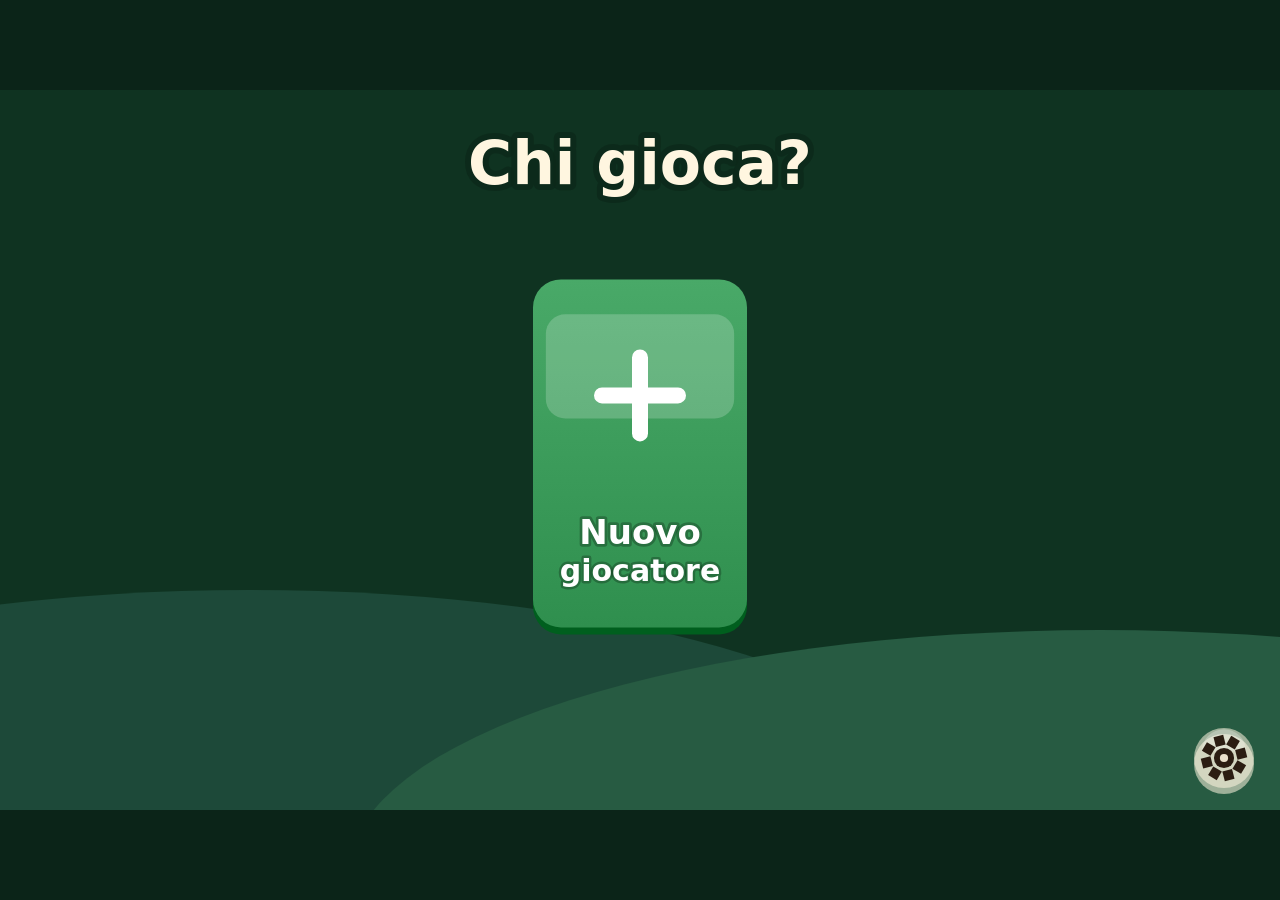
==== commit 00b61d6f: "La Grotta: il dino non nasce piu' sul tetto Il pavimento per partenza, bandierina e rinascita si cer" ====
--- a/index.html
+++ b/index.html
@@ -1992,8 +1992,11 @@
     });
     acc = 0;
   }
+  /* The floor a dino is (re)born on: scanned from the BOTTOM, the first
+     standable tile with air above it. Scanning from the top found the cave
+     ceiling and put the dino on the roof of La Grotta for the whole level. */
   function groundBelow(tx) {
-    for (var ty = 0; ty < ROWS; ty++) if (solid(tx, ty) || semi(tx, ty)) return ty * T;
+    for (var ty = ROWS - 1; ty > 0; ty--) if ((solid(tx, ty) || semi(tx, ty)) && !solid(tx, ty - 1)) return ty * T;
     return 12 * T;
   }
 
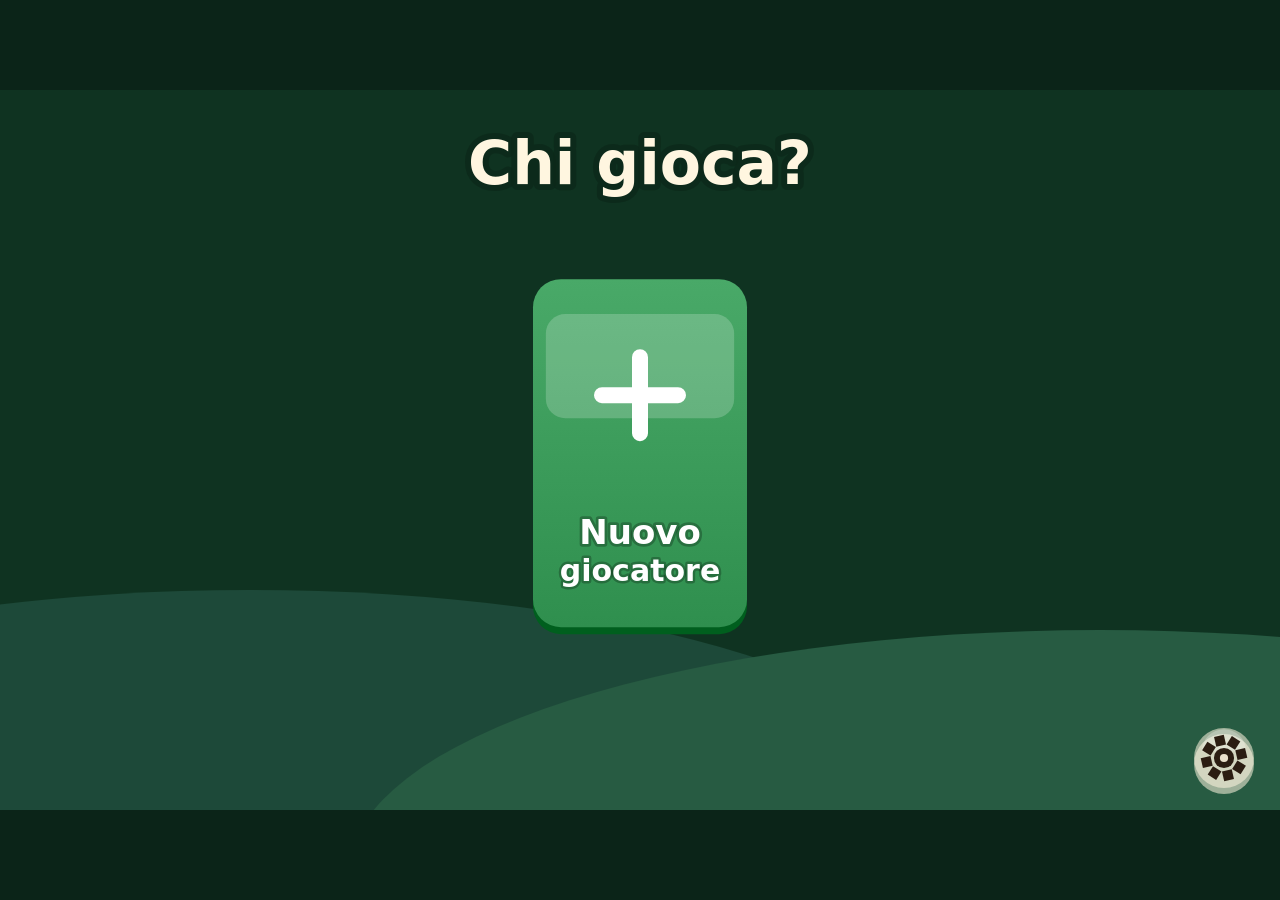
==== commit df8bbd75: "Icone PNG per l'installazione su Android Il manifest dichiarava solo l'icona SVG: Chrome su Android " ====
--- a/index.html
+++ b/index.html
@@ -12,7 +12,7 @@
 <title>Dino Mario</title>
 <link rel="manifest" href="manifest.webmanifest">
 <link rel="icon" href="icon.svg" type="image/svg+xml">
-<link rel="apple-touch-icon" href="icon.svg">
+<link rel="apple-touch-icon" href="icon-180.png">
 <style>*, *::before, *::after { box-sizing: border-box; }
 html, body {
   margin: 0; padding: 0; height: 100%; width: 100%;
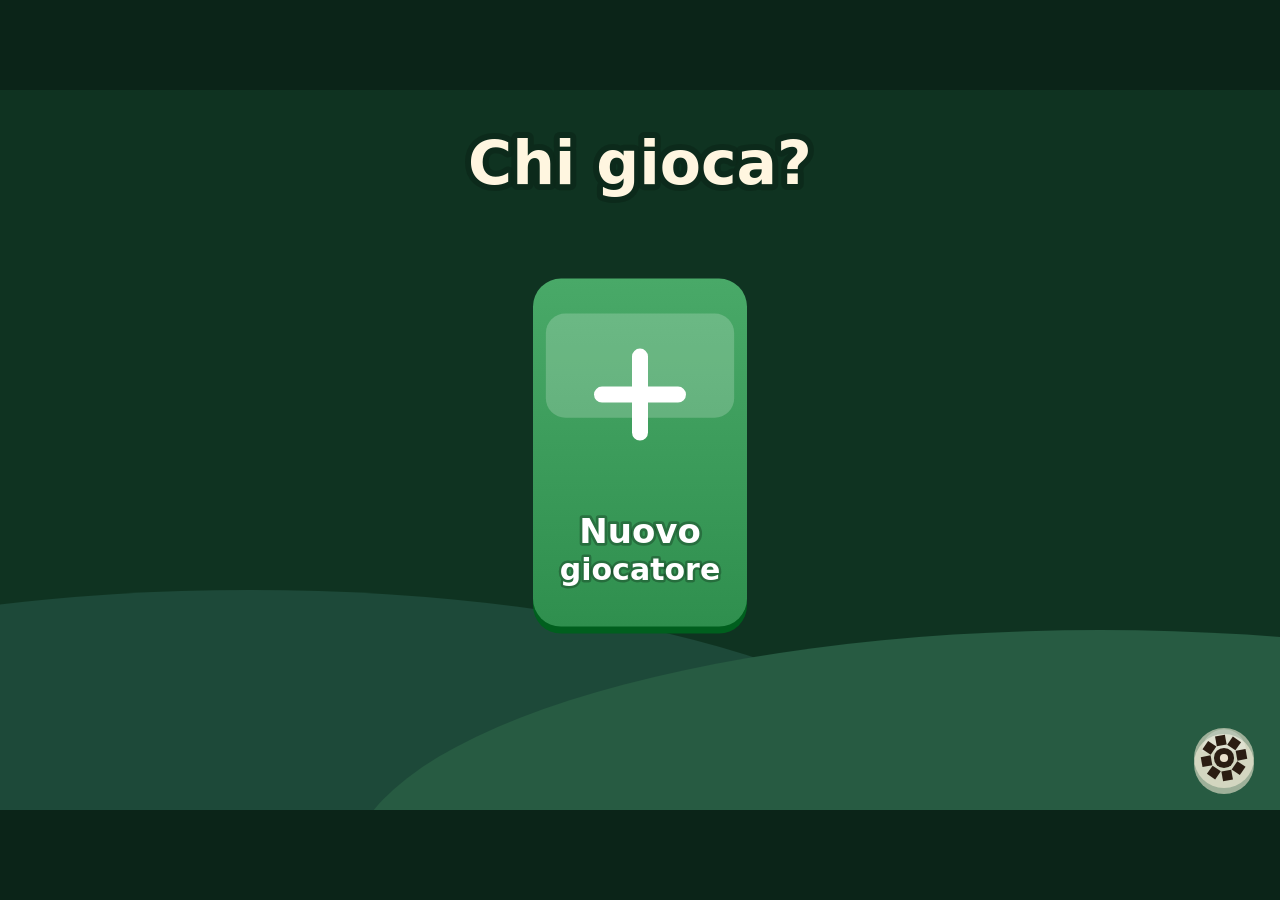
==== commit 681021e3: "Venti livelli in cinque mondi Dai quattro livelli a venti: Prato, Grotta, Alberi, Spiaggia (nuova, c" ====
--- a/index.html
+++ b/index.html
@@ -1857,11 +1857,114 @@
     b.fill(159, 11, 16, 1, 'Z');
     b.e('boss', 169, 10);
     b.ground(175, 189, 11);
-    b.e('lever', 176, 10).e('chick', 184, 10);
+    b.e('lever', 176, 10).e('chick', 184, 10, { col: 4 });
+    b.lv.bridge = { x0: 159, x1: 174, row: 11 };
     L.push(b.lv);
   })();
 
-  G.LEVELS = L;
+  /* ------------------------------------------------------------ pieces
+     The other sixteen levels are composed from pieces, each one already
+     proven: every piece starts and ends on the ground at row 13 unless it is
+     a hole (gap, platGap, drops, trees), and two holes never touch. A piece
+     takes (builder, x, arg) and returns the x where the next one starts. */
+  var K = {
+    start: function (b, x) { b.ground(x, x + 13); return x + 14; },
+    plain: function (b, x, w) { w = w || 8; b.ground(x, x + w - 1); return x + w; },
+    blocks: function (b, x, power) {
+      b.ground(x, x + 15); b.put(x + 3, 9, power ? '?M?' : '?B?'); b.put(x + 9, 9, 'B?B?B'); b.put(x + 11, 5, '?'); b.e('beetle', x + 13);
+      return x + 16;
+    },
+    pipes: function (b, x) {
+      b.ground(x, x + 19); b.pipe(x + 2, 2); b.e('beetle', x + 6); b.pipe(x + 9, 3); b.e('beetle', x + 12, 12, { only: 2 }); b.pipe(x + 15, 4);
+      return x + 20;
+    },
+    gap: function (b, x, w) { w = w || 3; b.fruits(x, 9, w, true); return x + w; },
+    // eight tiles of nothing, and a platform that touches both edges: just step on it
+    platGap: function (b, x) { b.plat(x, 11, 3, 'x', 5, 1.1); b.fruits(x + 2, 8, 4); return x + 8; },
+    stairs: function (b, x) { b.ground(x, x + 13); b.stairs(x + 1, 4, 1); b.stairs(x + 8, 4, -1); return x + 14; },
+    stairsGap: function (b, x) { b.ground(x, x + 5); b.stairs(x + 1, 4, 1); b.fill(x + 5, 9, 1, 4, 'S'); b.ground(x + 8, x + 13); b.stairs(x + 8, 4, -1); return x + 14; },
+    enemies: function (b, x, n) {
+      var w = 6 + 3 * n; b.ground(x, x + w - 1);
+      for (var i = 0; i < n; i++) b.e('beetle', x + 5 + 3 * i, 12, i % 2 ? { only: 2 } : undefined);
+      return x + w;
+    },
+    snails: function (b, x) { b.ground(x, x + 17); b.e('snail', x + 5).e('beetle', x + 10).e('beetle', x + 13).e('beetle', x + 16, 12, { only: 2 }); return x + 18; },
+    bricks: function (b, x) { b.ground(x, x + 15); b.put(x + 3, 9, 'BBB?BBB'); b.fruits(x + 3, 8, 7); b.put(x + 5, 5, 'B?B'); b.e('beetle', x + 12); return x + 16; },
+    birds: function (b, x) { b.ground(x, x + 17); b.e('bird', x + 8, 8).e('bird', x + 15, 7, { only: 2 }); b.fruits(x + 3, 9, 4, true); return x + 18; },
+    hedge: function (b, x) { b.ground(x, x + 13); b.e('hedgehog', x + 6, 12, { alt: 'beetle' }); b.put(x + 9, 9, '?'); return x + 14; },
+    pillars: function (b, x) {
+      b.ground(x, x + 15); b.fill(x + 3, 11, 1, 2, 'S'); b.fill(x + 7, 10, 1, 3, 'S'); b.fill(x + 11, 9, 1, 4, 'S');
+      b.e('beetle', x + 5).e('beetle', x + 9, 12, { only: 2 }); b.fruits(x + 12, 7, 3);
+      return x + 16;
+    },
+    drops: function (b, x) { b.e('drop', x + 1, 14, { only: 2 }); b.fruits(x, 9, 3, true); return x + 3; },
+    // tree tops over the void: gaps of three, never more than two rows up
+    trees: function (b, x, n) {
+      var tops = [11, 10, 9, 10, 11, 10, 9, 10], widths = [5, 4, 5, 4, 5, 4, 5, 4];
+      for (var i = 0; i < n; i++) {
+        x += 3; b.tree(x, widths[i], tops[i]);
+        if (widths[i] === 5 && i % 2 === 0) b.e('beetle', x + 3, tops[i] - 1);
+        else b.fruits(x + 1, tops[i] - 2, 2);
+        x += widths[i];
+      }
+      return x + 3;
+    },
+    spring: function (b, x) {
+      b.ground(x, x + 15); b.set(x + 4, 12, 'J'); b.fill(x + 6, 5, 7, 1, '='); b.fruits(x + 7, 4, 5);
+      return x + 16;
+    },
+    check: function (b, x) { b.ground(x, x + 7); b.checkpoint(x + 3); return x + 8; },
+    end: function (b, x) { b.ground(x, x + 27); b.stairs(x + 2, 6, 1); b.fill(x + 8, 7, 1, 6, 'S'); b.flag(x + 16); return x + 28; },
+    // the castle: the Big Beetle on a bridge, the lever, and a little dino in a cage
+    boss: function (b, x, col) {
+      b.ground(x, x + 2); b.stairs(x + 1, 2, 1); b.ground(x + 3, x + 17, 11);
+      b.fill(x + 18, 11, 16, 1, 'Z'); b.e('boss', x + 28, 10);
+      b.ground(x + 34, x + 48, 11); b.e('lever', x + 35, 10).e('chick', x + 43, 10, { col: col });
+      b.lv.bridge = { x0: x + 18, x1: x + 33, row: 11 };
+      return x + 49;
+    }
+  };
+  function compose(name, theme, list, o) {
+    var b = new Builder(0, name, theme, 460), x = 0;
+    list.forEach(function (it) { var k = typeof it === 'string' ? it : it[0], arg = typeof it === 'string' ? undefined : it[1]; x = K[k](b, x, arg); });
+    b.lv.w = x; b.lv.grid = b.lv.grid.map(function (row) { return row.slice(0, x); });
+    if (o && o.ceiling) b.fill(8, 2, x - 38, 1, 'S');
+    return b.lv;
+  }
+
+  var WORLDS = [
+    { name: 'Il Prato', levels: [L[0],
+      compose('Collina fiorita', 'prato', ['start', ['blocks', 1], ['enemies', 3], ['gap', 2], 'pipes', 'check', 'snails', ['gap', 3], 'stairs', 'bricks', 'spring', 'end']),
+      compose('Ponti sul fiume', 'prato', ['start', 'platGap', 'blocks', ['trees', 3], 'check', 'platGap', ['enemies', 4], ['gap', 3], 'stairsGap', 'end']),
+      compose('Il castello del prato', 'prato', ['start', ['blocks', 1], 'pillars', ['enemies', 3], 'check', 'bricks', ['gap', 3], ['boss', 0]])] },
+    { name: 'La Grotta', levels: [L[1],
+      compose('Cunicoli', 'grotta', ['start', 'bricks', 'pillars', ['enemies', 4], 'check', 'platGap', 'snails', ['blocks', 1], ['gap', 2], 'end'], { ceiling: 1 }),
+      compose('Pozzi profondi', 'grotta', ['start', ['gap', 3], 'pillars', 'platGap', 'check', ['gap', 4], ['enemies', 3], 'platGap', 'stairs', 'end'], { ceiling: 1 }),
+      compose('Il castello di pietra', 'grotta', ['start', ['blocks', 1], 'pillars', 'snails', 'check', 'platGap', ['enemies', 4], ['boss', 1]], { ceiling: 1 })] },
+    { name: 'Gli Alberi', levels: [L[2],
+      compose('Rami alti', 'alberi', ['start', ['trees', 4], 'check', ['trees', 5], 'birds', 'end']),
+      compose('Liane e uccelli', 'alberi', ['start', ['trees', 3], 'platGap', 'birds', 'check', ['trees', 4], 'platGap', 'end']),
+      compose('Il castello sugli alberi', 'alberi', ['start', ['trees', 3], ['blocks', 1], 'check', ['trees', 3], ['boss', 2]])] },
+    { name: 'La Spiaggia', levels: [
+      compose('La spiaggia', 'spiaggia', ['start', ['blocks', 1], ['enemies', 3], ['gap', 2], 'snails', 'check', 'pipes', 'spring', ['gap', 3], 'end']),
+      compose('Scogli', 'spiaggia', ['start', 'pillars', ['gap', 3], 'platGap', 'check', 'drops', ['enemies', 4], 'stairsGap', 'end']),
+      compose('Palme sul mare', 'spiaggia', ['start', ['trees', 4], 'platGap', 'check', ['trees', 4], 'birds', 'end']),
+      compose('Il faro', 'spiaggia', ['start', ['blocks', 1], 'snails', 'check', ['gap', 3], ['enemies', 3], ['boss', 3]])] },
+    { name: 'Il Vulcano', levels: [
+      compose('Cenere', 'vulcano', ['start', ['blocks', 1], 'hedge', 'drops', 'check', 'pillars', ['enemies', 3], 'end']),
+      compose('Fiumi di lava', 'vulcano', ['start', 'drops', 'platGap', 'check', 'drops', 'pillars', 'platGap', 'end']),
+      compose('La montagna di fuoco', 'vulcano', ['start', ['blocks', 1], 'stairsGap', 'hedge', 'check', 'drops', 'snails', 'birds', 'end']),
+      L[3]] }
+  ];
+  var ALL = [];
+  WORLDS.forEach(function (w, wi) {
+    w.levels.forEach(function (lv, ni) { lv.world = wi + 1; lv.num = ni + 1; lv.id = (wi + 1) + '-' + (ni + 1); ALL.push(lv); });
+  });
+  L[3].name = 'Il castello di fuoco';
+
+  G.LEVELS = ALL;
+  G.WORLDS = WORLDS;
+
   G.ROWS = ROWS;
 })();
 
@@ -1888,7 +1991,7 @@
   var S = null, LV = null, quiet = false, acc = 0;
   var touches = {}, keys = {};
 
-  var SOLID = { '#': 1, S: 1, B: 1, '?': 1, M: 1, H: 1, T: 1, U: 1, P: 1, p: 1, L: 1, Z: 1 };
+  var SOLID = { '#': 1, S: 1, B: 1, '?': 1, M: 1, H: 1, T: 1, U: 1, P: 1, p: 1, L: 1, Z: 1, J: 1 };
   var BLOCKS = { '?': 1, M: 1, H: 1, T: 1 };
   var SIZE = [{ w: 30, h: 44, s: 52 }, { w: 40, h: 86, s: 96 }, { w: 40, h: 86, s: 96 }];
 
@@ -1901,7 +2004,16 @@
     };
   }
 
-  function saved() { return G.save.mario || (G.save.mario = { open: 0, best: {}, done: {} }); }
+  /* v2: twenty levels. The four old ones moved (Grotta 1 -> 4, Alberi 2 -> 8, Vulcano 3 -> 19). */
+  function saved() {
+    var s = G.save.mario || (G.save.mario = { open: 0, best: {}, done: {}, v: 2 });
+    if (s.v !== 2) {
+      var map = [0, 4, 8, 19], done = {}, best = {}, open = 0;
+      Object.keys(s.done || {}).forEach(function (k) { done[map[k]] = true; best[map[k]] = (s.best || {})[k] || 0; open = Math.max(open, map[k] + 1); });
+      s.done = done; s.best = best; s.open = Math.max(Math.min(open, 19), map[s.open] === undefined ? 0 : Math.min(map[s.open], open)); s.v = 2;
+    }
+    return s;
+  }
 
   /* ------------------------------------------------------------ tiles */
   function key(tx, ty) { return tx + ty * 1000; }
@@ -1982,7 +2094,7 @@
         S.plats.push({ x: e.x * T, y: e.y * T, w: e.w * T, h: 22, bx: e.x * T, by: e.y * T, axis: e.axis, range: e.range * T, speed: e.speed, ph: 0, dx: 0, dy: 0 });
         return;
       }
-      if (!d) { S.marks.push({ type: type, x: e.x * T, y: e.y * T, on: false, t: 0 }); return; }
+      if (!d) { S.marks.push({ type: type, x: e.x * T, y: e.y * T, on: false, t: 0, col: e.col || 0 }); return; }
       var w = d.w, h = d.h;
       if (type === 'boss' && G.level === 1) { w = 80; h = 80; }
       var en = { id: i, type: type, x: e.x * T + (T - w) / 2, y: (e.y + 1) * T - h, w: w, h: h, vx: -d.v * tn.foe, vy: 0, bx: e.x * T, by: e.y * T, act: false, dead: 0, squash: 0, st: 'walk', kick: 0, hp: G.level === 1 ? 3 : 5, jt: 1.6, hurt: 0 };
@@ -2000,7 +2112,7 @@
     return 12 * T;
   }
 
-  function start() { if (S.phase !== 'ready') return; S.phase = 'play'; sfx('win'); say(S.li === 3 ? 'Il Vulcano! Salva il piccolo dino.' : LV.name + '! Corri fino alla bandiera.'); }
+  function start() { if (S.phase !== 'ready') return; S.phase = 'play'; sfx('win'); say(LV.bridge ? LV.name + '! Salva il piccolo dino.' : LV.name + '! Corri fino alla bandiera.'); }
 
   /* ------------------------------------------------------------ player */
   function setPower(n) {
@@ -2113,11 +2225,15 @@
     if (inp.j && !P.prevJ) P.buf = tn.buffer;
     if (P.on) P.coy = tn.coyote;
     if (P.buf > 0 && P.coy > 0) { P.vy = -tn.jump; P.buf = 0; P.coy = 0; P.on = false; P.plat = -1; sfx('tap'); }
-    var g = P.vy < 0 ? (inp.j ? tn.gHold : tn.gRel) : tn.gFall;
+    if (P.vy >= 0) P.boost = false;
+    var g = P.vy < 0 ? (inp.j || P.boost ? tn.gHold : tn.gRel) : tn.gFall;
     P.vy = Math.min(P.vy + g * DT, tn.maxFall);
     P.prevBottom = P.y + P.h;
     move(P, DT);
     if (P.head) hitBlock(P.head.tx, P.head.ty);
+    // the spring: land on it and fly, whether or not the jump is held
+    if (P.on) { var sty = Math.floor((P.y + P.h + 1) / T); for (var sx = Math.floor(P.x / T); sx <= Math.floor((P.x + P.w - 1) / T); sx++) if (tile(sx, sty) === 'J') { P.vy = -1180; P.boost = true; P.on = false; S.springT = .3; sfx('pop'); break; } }
+    S.springT = Math.max(0, (S.springT || 0) - DT);
     // land on a moving platform (from above only)
     P.plat = -1;
     if (P.vy >= 0 && !P.on) for (i = 0; i < S.plats.length; i++) {
@@ -2204,7 +2320,7 @@
         addFruit(bonus, P.x, P.y); float(P.x, P.y - 20, '+' + bonus, C.sun); sfx('win');
       }
       if (m.type === 'lever' && P.x + P.w > m.x + 6 && !m.on) {
-        m.on = true; S.phase = 'bridge'; S.bridge = 174; S.timer = .1; P.vx = 0; sfx('chime'); say('Giù il ponte!');
+        m.on = true; S.phase = 'bridge'; S.bridge = LV.bridge.x1; S.timer = .1; P.vx = 0; sfx('chime'); say('Giù il ponte!');
       }
     });
 
@@ -2271,8 +2387,8 @@
   function bridgeStep(tn) {
     var P = S.p;
     P.vy = Math.min(P.vy + tn.gFall * DT, tn.maxFall); P.vx = 0; move(P, DT);
-    if (S.bridge >= 159) {
-      if ((S.timer -= DT) <= 0) { S.mod[key(S.bridge, 11)] = ' '; S.bridge--; S.timer = .06; sfx('tap'); }
+    if (S.bridge >= LV.bridge.x0) {
+      if ((S.timer -= DT) <= 0) { S.mod[key(S.bridge, LV.bridge.row)] = ' '; S.bridge--; S.timer = .06; sfx('tap'); }
     } else if (S.bridge > -5) {
       P.vx = 140; P.face = 1; move(P, DT);
       var chick = S.marks.filter(function (m) { return m.type === 'chick'; })[0];
@@ -2291,10 +2407,12 @@
   }
 
   /* ================================================================ drawing */
+  var CHICK = [C.pinkPop, C.blueberry, C.mint, C.tangerine, C.pinkPop];
   var THEME = {
     prato: { sky: ['#7fd0f0', '#cdf0f7'], hill: '#8fcf7a', hill2: '#6bb862', grass: '#5cbf4f', dirt: '#b9773f', dirt2: '#9a5f30', liquid: '#3fb6c9' },
     grotta: { sky: ['#1e1b33', '#3b3150'], hill: '#2c2744', hill2: '#3a3358', grass: '#7f8fb8', dirt: '#56607f', dirt2: '#454e6b', liquid: '#2a5c7a' },
     alberi: { sky: ['#ffc98a', '#ffeccb'], hill: '#9bcf8a', hill2: '#78b76c', grass: '#5cbf4f', dirt: '#b9773f', dirt2: '#9a5f30', liquid: '#3fb6c9' },
+    spiaggia: { sky: ['#5ccdf2', '#e6f8f4'], hill: '#9fdcef', hill2: '#f0d9a0', grass: '#f7e2a8', dirt: '#e8c27a', dirt2: '#d6a95c', liquid: '#2fb5d9' },
     vulcano: { sky: ['#3a1622', '#8a3a2a'], hill: '#4a2330', hill2: '#5c2a33', grass: '#e0623a', dirt: '#4a3a3f', dirt2: '#3a2c30', liquid: '#ff7a1a' }
   };
   function poly(c, pts, col) { c.fillStyle = col; c.beginPath(); pts.forEach(function (p, i) { if (i) c.lineTo(p[0], p[1]); else c.moveTo(p[0], p[1]); }); c.closePath(); c.fill(); }
@@ -2311,8 +2429,17 @@
       for (i = 0; i < 14; i++) { x = ((i * 157 - cam * .3) % 2200 + 2200) % 2200 - 200; poly(c, [[x, 140], [x + 30, 140], [x + 15, 200 + (i % 3) * 30]], '#2c2744'); }
       for (i = 0; i < 10; i++) { x = ((i * 263 - cam * .45) % 2400 + 2400) % 2400 - 200; c.fillStyle = i % 2 ? '#8f5bd666' : '#38d9a966'; poly(c, [[x, 600], [x + 14, 560], [x + 28, 600]], c.fillStyle); }
     } else {
+      if (theme === 'spiaggia') { c.fillStyle = '#3fa9d6'; c.fillRect(0, 470, W, 60); c.fillStyle = 'rgba(255,255,255,.5)'; for (i = 0; i < 12; i++) { x = ((i * 137 - cam * .2) % 1400 + 1400) % 1400 - 60; c.fillRect(x, 488 + (i % 3) * 12, 40, 3); } }
       c.fillStyle = theme === 'alberi' ? '#fff3c4' : '#fff7d0'; c.beginPath(); c.arc(1060, 150, 56, 0, 7); c.fill();
       for (i = 0; i < 6; i++) { x = ((i * 390 - cam * .15) % 2400 + 2400) % 2400 - 250; cloud(c, x, 150 + (i % 3) * 50, 1 + (i % 2) * .3); }
+    }
+    // castle levels: the castle waits on the horizon, a little closer at every step
+    if (LV && LV.bridge && theme !== 'grotta') {
+      var cx0 = 1500 - cam * .18, cy0 = 470, stone = theme === 'vulcano' ? '#3a2430' : '#9aa0a6', dark = theme === 'vulcano' ? '#2a1420' : '#7b8188';
+      c.fillStyle = stone; c.fillRect(cx0, cy0 - 150, 260, 150);
+      [[-30, 230], [100, 280], [230, 230]].forEach(function (tw) { c.fillStyle = stone; c.fillRect(cx0 + tw[0], cy0 - tw[1], 60, tw[1]); poly(c, [[cx0 + tw[0] - 8, cy0 - tw[1]], [cx0 + tw[0] + 30, cy0 - tw[1] - 50], [cx0 + tw[0] + 68, cy0 - tw[1]]], dark); });
+      c.fillStyle = dark; G.roundRect(c, cx0 + 105, cy0 - 70, 50, 70, 25); c.fill();
+      c.fillStyle = C.berry; poly(c, [[cx0 + 130, cy0 - 330], [cx0 + 170, cy0 - 318], [cx0 + 130, cy0 - 306]], C.berry);
     }
     for (i = -1; i < 5; i++) { x = i * 420 - (cam * .3) % 420; hill(c, x, 560, 260, 170, th.hill); }
     for (i = -1; i < 6; i++) { x = i * 300 - (cam * .5) % 300 + 120; hill(c, x, 600, 190, 110, th.hill2); }
@@ -2373,6 +2500,12 @@
         c.fillStyle = '#8a5a32'; c.fillRect(x, y, T, 18); c.fillStyle = '#6a4222'; c.fillRect(x + T - 4, y, 4, 18);
         c.strokeStyle = '#b5b0a8'; c.lineWidth = 3; c.beginPath(); c.moveTo(x, y + 3); c.quadraticCurveTo(x + T / 2, y + 12, x + T, y + 3); c.stroke();
         break;
+      case 'J':
+        var sq = S.springT > 0 ? 10 : 0;
+        c.fillStyle = '#6a4222'; c.fillRect(x + 4, y + T - 10, T - 8, 10);
+        c.strokeStyle = '#8e969c'; c.lineWidth = 5; c.beginPath(); for (var z = 0; z <= 4; z++) c.lineTo(x + (z % 2 ? T - 12 : 12), y + T - 10 - z * (T - 22 - sq) / 4); c.stroke();
+        c.fillStyle = C.berry; G.roundRect(c, x + 2, y + 6 + sq, T - 4, 12, 6); c.fill();
+        break;
       case '=':
         c.fillStyle = '#b07a44'; c.fillRect(x, y, T, 14); c.fillStyle = '#7a4a26'; c.fillRect(x, y + 10, T, 4);
         break;
@@ -2424,8 +2557,8 @@
         c.save(); c.translate(x + 24, ly - 16); c.rotate(m.on ? .7 : -.7);
         c.fillStyle = '#6a4222'; c.fillRect(-4, -56, 8, 56); c.fillStyle = C.berry; c.beginPath(); c.arc(0, -58, 12, 0, 7); c.fill(); c.restore();
       } else if (m.type === 'chick') {
-        var cy = m.y + T, free = S.bridge === -10 || S.phase === 'clear' || (S.bridge < 159 && S.bridge > -5 && S.phase === 'bridge');
-        if (A.chick) A.chick(c, x + 24, cy - 30, 60, { t: S.t, color: C.pinkPop });
+        var cy = m.y + T, free = S.bridge === -10 || S.phase === 'clear' || (S.bridge < LV.bridge.x0 && S.bridge > -5 && S.phase === 'bridge');
+        if (A.chick) A.chick(c, x + 24, cy - 30, 60, { t: S.t, color: CHICK[m.col] });
         if (!free) { c.strokeStyle = '#3a2c30'; c.lineWidth = 5; for (var i = 0; i < 6; i++) { c.beginPath(); c.moveTo(x - 16 + i * 16, cy - 84); c.lineTo(x - 16 + i * 16, cy); c.stroke(); } c.fillStyle = '#3a2c30'; c.fillRect(x - 22, cy - 90, 92, 10); }
       }
     });
@@ -2473,6 +2606,13 @@
         break;
       case 'drop':
         if (y > ROWS * T) break;
+        if (LV.theme !== 'vulcano') {
+          // out of the water it is a fish, not a lava drop
+          c.fillStyle = C.tangerine; c.beginPath(); c.ellipse(cx, y + 17, 12, 18, 0, 0, 7); c.fill();
+          poly(c, [[cx, y + 30], [cx - 12, y + 42], [cx + 12, y + 42]], C.tangerine);
+          c.fillStyle = '#fff'; c.beginPath(); c.arc(cx - 5, y + 10, 4, 0, 7); c.arc(cx + 5, y + 10, 4, 0, 7); c.fill(); c.fillStyle = C.ink; c.beginPath(); c.arc(cx - 5, y + 10, 2, 0, 7); c.arc(cx + 5, y + 10, 2, 0, 7); c.fill();
+          break;
+        }
         c.fillStyle = '#ffb04a'; c.beginPath(); c.arc(cx, y + 17, 17, 0, 7); c.fill();
         c.fillStyle = '#ff7a1a'; poly(c, [[cx - 14, y + 12], [cx, y - 12], [cx + 14, y + 12]], '#ff7a1a');
         eyes(cx, y + 17, 4);
@@ -2603,10 +2743,10 @@
       G.ui.button({ id: 'retry', x: 330, y: 420, w: 300, h: 112, color: C.leaf, label: 'Riprova', onTap: function () { build(S.li, S.checked); start(); } });
       G.ui.button({ id: 'menu2', x: 650, y: 420, w: 300, h: 112, color: C.tangerine, label: 'Mappa', onTap: function () { G.go('menu'); } });
     } else if (S.phase === 'clear') {
-      var last = S.li === G.LEVELS.length - 1;
-      panel(c, last ? 'Hai salvato il piccolo!' : 'Livello finito!', 'Frutti raccolti: ' + S.got);
+      var last = S.li === G.LEVELS.length - 1, saved_ = !!LV.bridge, cm = S.marks.filter(function (m) { return m.type === 'chick'; })[0];
+      panel(c, last ? 'Hai finito tutti i mondi!' : saved_ ? 'Hai salvato il piccolo!' : 'Livello finito!', 'Frutti raccolti: ' + S.got);
       A.dino(c, 520, 400, 110, { t: G.t, pose: 'happy', color: G.account && G.account.color, hat: null });
-      if (last && A.chick) A.chick(c, 640, 370, 70, { t: G.t, color: C.pinkPop });
+      if (saved_ && cm && A.chick) A.chick(c, 640, 370, 70, { t: G.t, color: CHICK[cm.col] });
       if (!last) G.ui.button({ id: 'next', x: 660, y: 300, w: 300, h: 112, color: C.leaf, label: 'Avanti', onTap: function () { build(S.li + 1); } });
       G.ui.button({ id: 'menu3', x: 660, y: last ? 330 : 430, w: 300, h: 112, color: C.tangerine, label: 'Mappa', onTap: function () { G.go('menu'); } });
     }
@@ -2658,7 +2798,7 @@
 (function () {
   'use strict';
   var C = G.C, W = G.W;
-  var CARD = { w: 272, h: 262, y: 206, gap: 22 };
+  var CARD = { w: 250, h: 262, y: 206, gap: 20 }, page = -1;
 
   function saved() { return G.save.mario || (G.save.mario = { open: 0, best: {}, done: {} }); }
 
@@ -2676,6 +2816,7 @@
       c.fillStyle = th.grass; c.fillRect(x, y + h - 34, w * .55, 9); c.fillRect(x + w * .72, y + h - 34, w * .28, 9);
     }
     if (lv.theme === 'grotta') { c.fillStyle = '#56607f'; c.fillRect(x, y, w, 16); }
+    if (lv.theme === 'spiaggia') { c.fillStyle = th.liquid; c.fillRect(x, y + h - 22, w, 22); c.fillStyle = '#8a5a32'; c.fillRect(x + w * .8, y + h * .35, 8, h * .45); c.fillStyle = C.leaf; c.beginPath(); c.ellipse(x + w * .8 + 4, y + h * .35, 26, 9, 0, 0, 7); c.fill(); }
     if (lv.theme === 'vulcano') { c.fillStyle = '#2a1018'; c.beginPath(); c.moveTo(x + w * .45, y + h - 30); c.lineTo(x + w * .62, y + h * .25); c.lineTo(x + w * .74, y + h * .25); c.lineTo(x + w * .95, y + h - 30); c.fill(); }
     c.fillStyle = '#f7c23c'; G.roundRect(c, x + w * .3, y + h * .3, 30, 30, 6); c.fill();
     G.text('?', x + w * .3 + 15, y + h * .3 + 15, { size: 22, color: '#fff6e0', stroke: '#8a4d10', strokeWidth: 4 });
@@ -2693,17 +2834,20 @@
     hud: false, back: false,
     enter: function () { saved(); },
     draw: function (c) {
-      var s = saved(), levels = G.LEVELS;
+      var s = saved(), all = G.LEVELS, worlds = G.WORLDS;
+      if (page < 0) page = Math.min(worlds.length - 1, all[Math.min(s.open, all.length - 1)].world - 1);
+      var levels = worlds[page].levels, base = all.indexOf(levels[0]);
       G.mario.background(c, G.mario.THEME.prato, 'prato', G.t * 30);
       G.text('DINO MARIO', 640, 104, { size: 84, color: C.cream, stroke: C.leafDeep, strokeWidth: 14 });
+      G.text('Mondo ' + (page + 1) + ' · ' + worlds[page].name, 640, 178, { size: 34, color: C.cream, stroke: C.leafDeep, strokeWidth: 8 });
       A.dino(c, 150, 170, 120, { t: G.t, pose: 'happy', color: G.account && G.account.color, hat: null });
       var x0 = (W - (levels.length * CARD.w + (levels.length - 1) * CARD.gap)) / 2;
-      levels.forEach(function (lv, i) {
-        var x = x0 + i * (CARD.w + CARD.gap), y = CARD.y, open = i <= s.open;
+      levels.forEach(function (lv, j) {
+        var i = base + j, x = x0 + j * (CARD.w + CARD.gap), y = CARD.y, open = i <= s.open;
         c.fillStyle = '#123d29'; G.roundRect(c, x, y + 8, CARD.w, CARD.h, 26); c.fill();
         c.fillStyle = C.cream; G.roundRect(c, x, y, CARD.w, CARD.h, 26); c.fill();
         mini(c, lv, x + 12, y + 12, CARD.w - 24, 150);
-        G.text(lv.id + ' · ' + lv.name, x + CARD.w / 2, y + 194, { size: 28, color: C.leafDeep, maxWidth: CARD.w - 24 });
+        G.text(lv.id + ' · ' + lv.name, x + CARD.w / 2, y + 194, { size: 23, color: C.leafDeep, maxWidth: CARD.w - 24 });
         if (s.done[i]) {
           A.star(c, x + 44, y + 234, 18, C.sun);
           A.fruit(c, x + CARD.w - 92, y + 234, 15, 'fragola');
@@ -2714,12 +2858,16 @@
           id: 'lv' + i, ghost: true, x: x, y: y, w: CARD.w, h: CARD.h, r: 26,
           onTap: function () {
             if (open) G.go('gioco', { level: i });
-            else { G.sfx('bad'); G.say('Prima finisci ' + levels[i - 1].name); }
+            else { G.sfx('bad'); G.say('Prima finisci ' + all[i - 1].name); }
           }
         });
       });
       G.ui.button({ id: 'profiles', x: 24, y: 590, w: 300, h: 100, color: C.water, label: 'Cambia dino', onTap: function () { G.accounts.logout(); G.go('accesso'); } });
-      var next = Math.min(s.open, levels.length - 1);
+      [[-1, 50], [1, 1230]].forEach(function (d) {
+        var to = page + d[0]; if (to < 0 || to >= worlds.length) return;
+        G.ui.round({ id: 'page' + d[0], x: d[1], y: 337, r: 50, color: C.sun, icon: function (cc, x, y) { cc.fillStyle = C.leafDeep; cc.beginPath(); cc.moveTo(x + d[0] * 22, y); cc.lineTo(x - d[0] * 14, y - 22); cc.lineTo(x - d[0] * 14, y + 22); cc.fill(); }, onTap: function () { page = to; G.sfx('whoosh'); } });
+      });
+      var next = Math.min(s.open, all.length - 1);
       G.ui.button({ id: 'play', x: 440, y: 584, w: 400, h: 110, r: 30, color: C.leaf, label: 'GIOCA!', onTap: function () { G.go('gioco', { level: next }); } });
       G.ui.button({ id: 'parents', x: 976, y: 590, w: 280, h: 100, color: C.bark, label: 'Genitori', onTap: function () { G.go('gate'); } });
     }
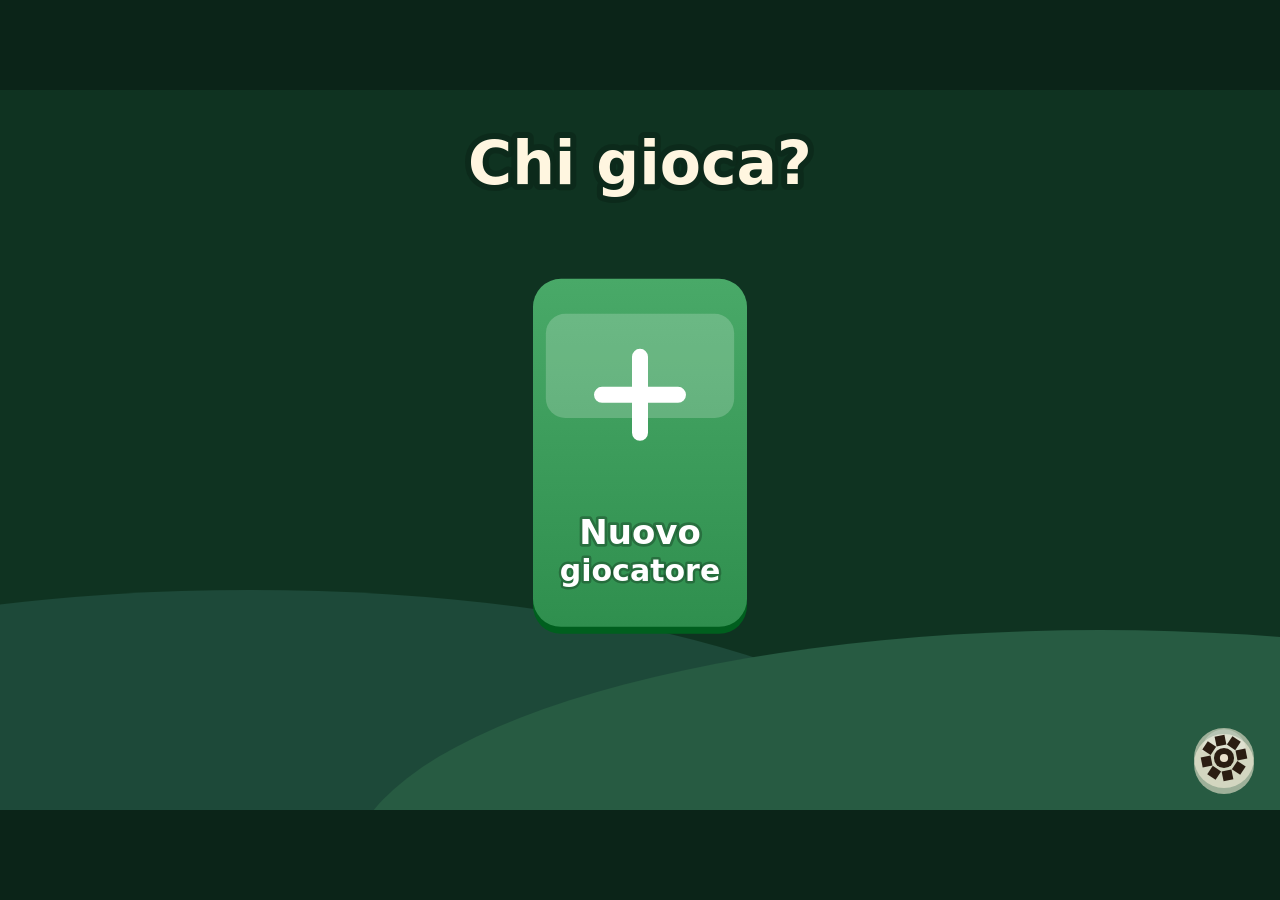
==== commit a4f82b7e: "Si chiama Dino Salto 'Mario' e' un marchio Nintendo, ed e' l'unica differenza con Dino Run, che si i" ====
--- a/index.html
+++ b/index.html
@@ -3,13 +3,13 @@
 <head>
 <meta charset="utf-8">
 <meta name="viewport" content="width=device-width,initial-scale=1,maximum-scale=1,user-scalable=no,viewport-fit=cover">
-<meta name="description" content="Dino Mario — salta, schiaccia e arriva alla bandiera, per tablet.">
+<meta name="description" content="Dino Salto — salta, schiaccia e arriva alla bandiera, per tablet.">
 <meta name="theme-color" content="#183f37">
 <meta name="mobile-web-app-capable" content="yes">
 <meta name="apple-mobile-web-app-capable" content="yes">
 <meta name="apple-mobile-web-app-status-bar-style" content="black-translucent">
-<meta name="apple-mobile-web-app-title" content="Dino Mario">
-<title>Dino Mario</title>
+<meta name="apple-mobile-web-app-title" content="Dino Salto">
+<title>Dino Salto</title>
 <link rel="manifest" href="manifest.webmanifest">
 <link rel="icon" href="icon.svg" type="image/svg+xml">
 <link rel="apple-touch-icon" href="icon-180.png">
@@ -85,7 +85,7 @@
 
 <script>
 /* ==================== 00-core.js ==================== */
-/* Dino Mario — core engine (copied from Dino Run).
+/* Dino Salto — core engine (copied from Dino Run).
    Fixed 1280x720 logical world, letterboxed. Canvas only, no assets, no deps.
    Everything a scene needs hangs off the global `G`. */
 (function () {
@@ -1689,7 +1689,7 @@
 
 
 /* ==================== 10-levels.js ==================== */
-/* Dino Mario — the four levels, written with a tiny builder instead of ASCII
+/* Dino Salto — the four levels, written with a tiny builder instead of ASCII
    art: coordinates are tiles (48px), row 0 is the top, the ground's top row is
    13, so a dino standing on the ground has its feet at y = 13 * 48.
 
@@ -1970,7 +1970,7 @@
 
 
 /* ==================== 20-game.js ==================== */
-/* Dino Mario — the platformer.
+/* Dino Salto — the platformer.
 
    Everything the game remembers between frames lives in S, and S is plain
    data: the level grid itself is immutable (G.LEVELS) and S only keeps the
@@ -2838,7 +2838,7 @@
       if (page < 0) page = Math.min(worlds.length - 1, all[Math.min(s.open, all.length - 1)].world - 1);
       var levels = worlds[page].levels, base = all.indexOf(levels[0]);
       G.mario.background(c, G.mario.THEME.prato, 'prato', G.t * 30);
-      G.text('DINO MARIO', 640, 104, { size: 84, color: C.cream, stroke: C.leafDeep, strokeWidth: 14 });
+      G.text('DINO SALTO', 640, 104, { size: 84, color: C.cream, stroke: C.leafDeep, strokeWidth: 14 });
       G.text('Mondo ' + (page + 1) + ' · ' + worlds[page].name, 640, 178, { size: 34, color: C.cream, stroke: C.leafDeep, strokeWidth: 8 });
       A.dino(c, 150, 170, 120, { t: G.t, pose: 'happy', color: G.account && G.account.color, hat: null });
       var x0 = (W - (levels.length * CARD.w + (levels.length - 1) * CARD.gap)) / 2;
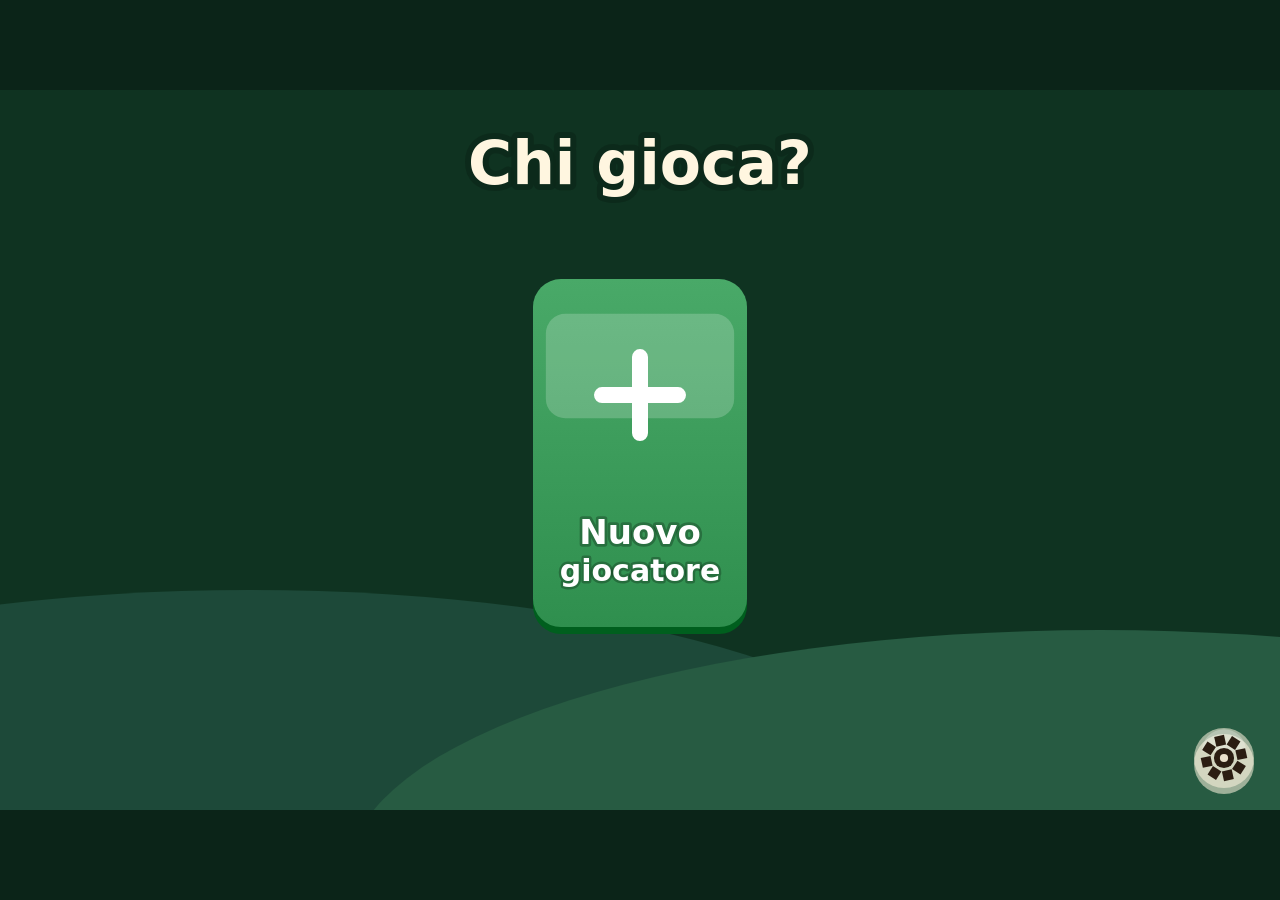
==== commit 53bec42f: "Si chiama Super Dino Co-Authored-By: Claude Opus 5.5 (1M context) <noreply@anthropic.com>" ====
--- a/index.html
+++ b/index.html
@@ -3,13 +3,13 @@
 <head>
 <meta charset="utf-8">
 <meta name="viewport" content="width=device-width,initial-scale=1,maximum-scale=1,user-scalable=no,viewport-fit=cover">
-<meta name="description" content="Dino Salto — salta, schiaccia e arriva alla bandiera, per tablet.">
+<meta name="description" content="Super Dino — salta, schiaccia e arriva alla bandiera, per tablet.">
 <meta name="theme-color" content="#183f37">
 <meta name="mobile-web-app-capable" content="yes">
 <meta name="apple-mobile-web-app-capable" content="yes">
 <meta name="apple-mobile-web-app-status-bar-style" content="black-translucent">
-<meta name="apple-mobile-web-app-title" content="Dino Salto">
-<title>Dino Salto</title>
+<meta name="apple-mobile-web-app-title" content="Super Dino">
+<title>Super Dino</title>
 <link rel="manifest" href="manifest.webmanifest">
 <link rel="icon" href="icon.svg" type="image/svg+xml">
 <link rel="apple-touch-icon" href="icon-180.png">
@@ -85,7 +85,7 @@
 
 <script>
 /* ==================== 00-core.js ==================== */
-/* Dino Salto — core engine (copied from Dino Run).
+/* Super Dino — core engine (copied from Dino Run).
    Fixed 1280x720 logical world, letterboxed. Canvas only, no assets, no deps.
    Everything a scene needs hangs off the global `G`. */
 (function () {
@@ -1689,7 +1689,7 @@
 
 
 /* ==================== 10-levels.js ==================== */
-/* Dino Salto — the four levels, written with a tiny builder instead of ASCII
+/* Super Dino — the four levels, written with a tiny builder instead of ASCII
    art: coordinates are tiles (48px), row 0 is the top, the ground's top row is
    13, so a dino standing on the ground has its feet at y = 13 * 48.
 
@@ -1970,7 +1970,7 @@
 
 
 /* ==================== 20-game.js ==================== */
-/* Dino Salto — the platformer.
+/* Super Dino — the platformer.
 
    Everything the game remembers between frames lives in S, and S is plain
    data: the level grid itself is immutable (G.LEVELS) and S only keeps the
@@ -2838,7 +2838,7 @@
       if (page < 0) page = Math.min(worlds.length - 1, all[Math.min(s.open, all.length - 1)].world - 1);
       var levels = worlds[page].levels, base = all.indexOf(levels[0]);
       G.mario.background(c, G.mario.THEME.prato, 'prato', G.t * 30);
-      G.text('DINO SALTO', 640, 104, { size: 84, color: C.cream, stroke: C.leafDeep, strokeWidth: 14 });
+      G.text('SUPER DINO', 640, 104, { size: 84, color: C.cream, stroke: C.leafDeep, strokeWidth: 14 });
       G.text('Mondo ' + (page + 1) + ' · ' + worlds[page].name, 640, 178, { size: 34, color: C.cream, stroke: C.leafDeep, strokeWidth: 8 });
       A.dino(c, 150, 170, 120, { t: G.t, pose: 'happy', color: G.account && G.account.color, hat: null });
       var x0 = (W - (levels.length * CARD.w + (levels.length - 1) * CARD.gap)) / 2;
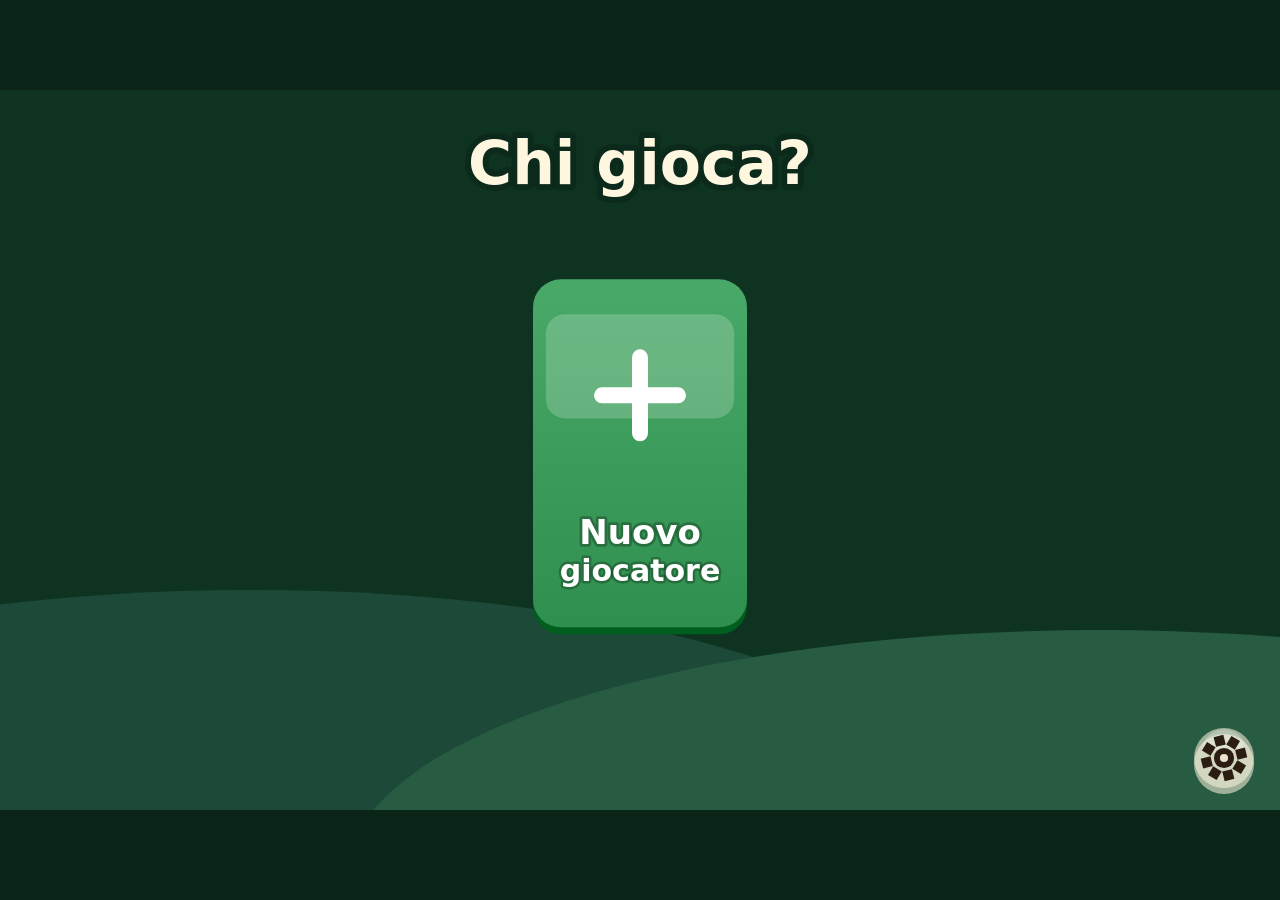
==== commit 96a97516: "Aggiunge due mondi e otto livelli a Super Dino" ====
--- a/index.html
+++ b/index.html
@@ -1954,7 +1954,17 @@
       compose('Cenere', 'vulcano', ['start', ['blocks', 1], 'hedge', 'drops', 'check', 'pillars', ['enemies', 3], 'end']),
       compose('Fiumi di lava', 'vulcano', ['start', 'drops', 'platGap', 'check', 'drops', 'pillars', 'platGap', 'end']),
       compose('La montagna di fuoco', 'vulcano', ['start', ['blocks', 1], 'stairsGap', 'hedge', 'check', 'drops', 'snails', 'birds', 'end']),
-      L[3]] }
+      L[3]] },
+    { name: 'Le Montagne di Neve', levels: [
+      compose('Primi fiocchi', 'neve', ['start', ['blocks', 1], 'stairs', 'spring', 'check', ['gap', 2], 'pillars', 'end']),
+      compose('Ponti di ghiaccio', 'neve', ['start', 'platGap', 'bricks', 'stairsGap', 'check', 'platGap', 'birds', 'end']),
+      compose('Il sentiero dell’aurora', 'neve', ['start', 'birds', ['trees', 3], 'check', 'spring', 'pillars', ['gap', 3], 'end']),
+      compose('Il castello di neve', 'neve', ['start', ['blocks', 1], 'pillars', 'check', 'platGap', 'snails', ['boss', 1]])] },
+    { name: 'La Valle dei Cristalli', levels: [
+      compose('Luci sottoterra', 'cristalli', ['start', 'bricks', 'hedge', 'check', 'stairsGap', 'spring', 'birds', 'end'], { ceiling: 1 }),
+      compose('Il fiume viola', 'cristalli', ['start', 'platGap', 'pillars', ['gap', 3], 'check', 'platGap', 'drops', 'stairs', 'end'], { ceiling: 1 }),
+      compose('I rami di quarzo', 'cristalli', ['start', ['trees', 3], 'blocks', 'check', ['trees', 4], 'birds', 'end']),
+      compose('La fortezza di cristallo', 'cristalli', ['start', ['blocks', 1], 'spring', 'hedge', 'check', ['trees', 3], 'pillars', ['boss', 2]])] }
   ];
   var ALL = [];
   WORLDS.forEach(function (w, wi) {
@@ -2012,6 +2022,7 @@
       Object.keys(s.done || {}).forEach(function (k) { done[map[k]] = true; best[map[k]] = (s.best || {})[k] || 0; open = Math.max(open, map[k] + 1); });
       s.done = done; s.best = best; s.open = Math.max(Math.min(open, 19), map[s.open] === undefined ? 0 : Math.min(map[s.open], open)); s.v = 2;
     }
+    if (s.done[19] && s.open < 20) { s.open = 20; G.saveNow(); }
     return s;
   }
 
@@ -2413,7 +2424,9 @@
     grotta: { sky: ['#1e1b33', '#3b3150'], hill: '#2c2744', hill2: '#3a3358', grass: '#7f8fb8', dirt: '#56607f', dirt2: '#454e6b', liquid: '#2a5c7a' },
     alberi: { sky: ['#ffc98a', '#ffeccb'], hill: '#9bcf8a', hill2: '#78b76c', grass: '#5cbf4f', dirt: '#b9773f', dirt2: '#9a5f30', liquid: '#3fb6c9' },
     spiaggia: { sky: ['#5ccdf2', '#e6f8f4'], hill: '#9fdcef', hill2: '#f0d9a0', grass: '#f7e2a8', dirt: '#e8c27a', dirt2: '#d6a95c', liquid: '#2fb5d9' },
-    vulcano: { sky: ['#3a1622', '#8a3a2a'], hill: '#4a2330', hill2: '#5c2a33', grass: '#e0623a', dirt: '#4a3a3f', dirt2: '#3a2c30', liquid: '#ff7a1a' }
+    vulcano: { sky: ['#3a1622', '#8a3a2a'], hill: '#4a2330', hill2: '#5c2a33', grass: '#e0623a', dirt: '#4a3a3f', dirt2: '#3a2c30', liquid: '#ff7a1a' },
+    neve: { sky: ['#284477', '#95e6f0'], hill: '#9ab8e3', hill2: '#d6ebf5', grass: '#f3fbff', dirt: '#719cc5', dirt2: '#577aa8', liquid: '#56a7cf' },
+    cristalli: { sky: ['#211638', '#53336f'], hill: '#35234c', hill2: '#482a62', grass: '#c7eaff', dirt: '#765a9c', dirt2: '#513b73', liquid: '#9b64dc' }
   };
   function poly(c, pts, col) { c.fillStyle = col; c.beginPath(); pts.forEach(function (p, i) { if (i) c.lineTo(p[0], p[1]); else c.moveTo(p[0], p[1]); }); c.closePath(); c.fill(); }
 
@@ -2425,6 +2438,20 @@
       c.fillStyle = '#ffb04a33'; c.beginPath(); c.arc(900 - cam * .05, 250, 160, 0, 7); c.fill();
       poly(c, [[620 - cam * .08, 520], [840 - cam * .08, 230], [960 - cam * .08, 230], [1220 - cam * .08, 520]], '#2a1018');
       c.fillStyle = '#ff7a1a'; c.fillRect(846 - cam * .08, 226, 108, 10);
+    } else if (theme === 'neve') {
+      c.strokeStyle = '#a0ffe277'; c.lineWidth = 32; c.beginPath();
+      c.moveTo(-60, 245); c.bezierCurveTo(430 - cam * .08, 35, 710 + cam * .04, 300, W + 60, 90); c.stroke();
+      c.fillStyle = '#f4fdff';
+      for (i = 0; i < 32; i++) {
+        x = ((i * 137 - cam * .14) % W + W) % W;
+        c.beginPath(); c.arc(x, 25 + (i * 79) % 380, 2 + i % 4, 0, 7); c.fill();
+      }
+    } else if (theme === 'cristalli') {
+      for (i = 0; i < 12; i++) {
+        x = ((i * 173 - cam * .25) % 2076 + 2076) % 2076 - 180;
+        var tip = 305 + (i % 4) * 45;
+        poly(c, [[x, 600], [x - 26, tip + 48], [x + 6, tip], [x + 45, tip + 57], [x + 32, 600]], i % 2 ? '#ba74ef85' : '#70e0f685');
+      }
     } else if (theme === 'grotta') {
       for (i = 0; i < 14; i++) { x = ((i * 157 - cam * .3) % 2200 + 2200) % 2200 - 200; poly(c, [[x, 140], [x + 30, 140], [x + 15, 200 + (i % 3) * 30]], '#2c2744'); }
       for (i = 0; i < 10; i++) { x = ((i * 263 - cam * .45) % 2400 + 2400) % 2400 - 200; c.fillStyle = i % 2 ? '#8f5bd666' : '#38d9a966'; poly(c, [[x, 600], [x + 14, 560], [x + 28, 600]], c.fillStyle); }
@@ -2785,7 +2812,7 @@
     state: function () { return S; }, level: function () { return LV; },
     snap: function () { return JSON.stringify(S); }, load: function (s) { S = JSON.parse(s); LV = G.LEVELS[S.li]; },
     quiet: function (q) { quiet = q; }, tile: function (x, y) { return tile(x, y); }, action: action,
-    drawWorld: function (c) { drawWorld(c); }, draw: function (c) { draw(c); }, background: background, THEME: THEME, T: T
+    drawWorld: function (c) { drawWorld(c); }, draw: function (c) { draw(c); }, background: background, saved: saved, THEME: THEME, T: T
   };
 })();
 
@@ -2799,8 +2826,6 @@
   'use strict';
   var C = G.C, W = G.W;
   var CARD = { w: 250, h: 262, y: 206, gap: 20 }, page = -1;
-
-  function saved() { return G.save.mario || (G.save.mario = { open: 0, best: {}, done: {} }); }
 
   function mini(c, lv, x, y, w, h) {
     var th = G.mario.THEME[lv.theme];
@@ -2832,14 +2857,17 @@
 
   G.scene('menu', {
     hud: false, back: false,
-    enter: function () { saved(); },
+    enter: function () {
+      var s = G.mario.saved(), all = G.LEVELS;
+      page = all[Math.min(s.open, all.length - 1)].world - 1;
+    },
     draw: function (c) {
-      var s = saved(), all = G.LEVELS, worlds = G.WORLDS;
+      var s = G.mario.saved(), all = G.LEVELS, worlds = G.WORLDS;
       if (page < 0) page = Math.min(worlds.length - 1, all[Math.min(s.open, all.length - 1)].world - 1);
       var levels = worlds[page].levels, base = all.indexOf(levels[0]);
-      G.mario.background(c, G.mario.THEME.prato, 'prato', G.t * 30);
+      G.mario.background(c, G.mario.THEME[levels[0].theme], levels[0].theme, G.t * 30);
       G.text('SUPER DINO', 640, 104, { size: 84, color: C.cream, stroke: C.leafDeep, strokeWidth: 14 });
-      G.text('Mondo ' + (page + 1) + ' · ' + worlds[page].name, 640, 178, { size: 34, color: C.cream, stroke: C.leafDeep, strokeWidth: 8 });
+      G.text('Mondo ' + (page + 1) + ' di ' + worlds.length + ' · ' + worlds[page].name, 640, 178, { size: 34, color: C.cream, stroke: C.leafDeep, strokeWidth: 8 });
       A.dino(c, 150, 170, 120, { t: G.t, pose: 'happy', color: G.account && G.account.color, hat: null });
       var x0 = (W - (levels.length * CARD.w + (levels.length - 1) * CARD.gap)) / 2;
       levels.forEach(function (lv, j) {
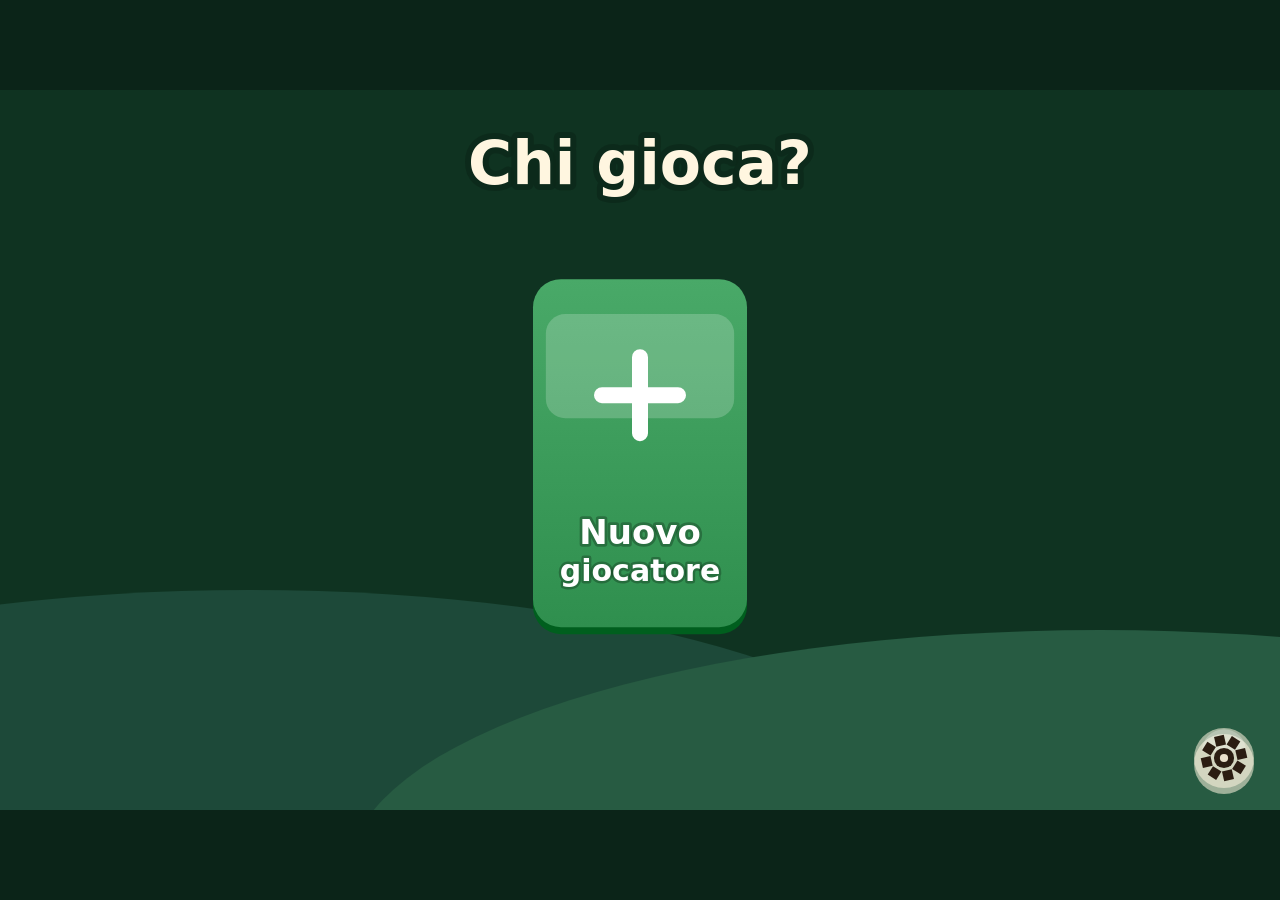
==== commit bf688b1e: "Gestisce le frecce anche dalla schermata di avvio del livello" ====
--- a/index.html
+++ b/index.html
@@ -68,7 +68,7 @@
 </style>
 </head>
 <body>
-<canvas id="c"></canvas>
+<canvas id="c" tabindex="0" aria-label="Super Dino"></canvas>
 
 <div id="ovl" role="dialog" aria-modal="true">
   <div class="card">
@@ -817,7 +817,12 @@
     }
     if (cur && cur.onUp) cur.onUp(p);
   }
-  cv.addEventListener('pointerdown', function (e) { e.preventDefault(); cv.setPointerCapture && cv.setPointerCapture(e.pointerId); onDown(e); });
+  cv.addEventListener('pointerdown', function (e) {
+    e.preventDefault();
+    if (!G.overlayOpen()) cv.focus({ preventScroll: true });
+    cv.setPointerCapture && cv.setPointerCapture(e.pointerId);
+    onDown(e);
+  });
   cv.addEventListener('pointermove', function (e) { e.preventDefault(); onMove(e); });
   cv.addEventListener('pointerup', function (e) { e.preventDefault(); onUp(e); });
   cv.addEventListener('pointercancel', function (e) { pointer.down = false; pressedKey = null; gearHold = 0; if(cur&&cur.onCancel)cur.onCancel();else if (cur && cur.onUp) cur.onUp({ x: pointer.x, y: pointer.y, id: e.pointerId }); });
@@ -2797,10 +2802,13 @@
 
   var KEYMAP = { ArrowLeft: 'l', a: 'l', A: 'l', ArrowRight: 'r', d: 'r', D: 'r', ArrowUp: 'j', w: 'j', W: 'j', ' ': 'j', x: 'f', X: 'f', f: 'f', F: 'f', Shift: 'f' };
   window.addEventListener('keydown', function (e) {
-    if (G.current !== 'gioco') return;
-    if (e.key === 'Escape' || e.key === 'p') { action('pause'); return; }
-    if (e.key === 'Enter' && S.phase === 'ready') { start(); return; }
-    var k = KEYMAP[e.key]; if (k) { e.preventDefault(); keys[k] = true; }
+    if (G.current !== 'gioco' || G.overlayOpen() || e.altKey || e.ctrlKey || e.metaKey) return;
+    if (e.key === 'Escape' || e.key === 'p') { if (!e.repeat) action('pause'); return; }
+    var k = KEYMAP[e.key];
+    if (S.phase === 'ready' && (e.key === 'Enter' || k === 'l' || k === 'r' || k === 'j')) {
+      e.preventDefault(); start();
+    }
+    if (k) { e.preventDefault(); keys[k] = true; }
   });
   window.addEventListener('keyup', function (e) { var k = KEYMAP[e.key]; if (k) keys[k] = false; });
   window.addEventListener('blur', function () { keys = {}; touches = {}; });
